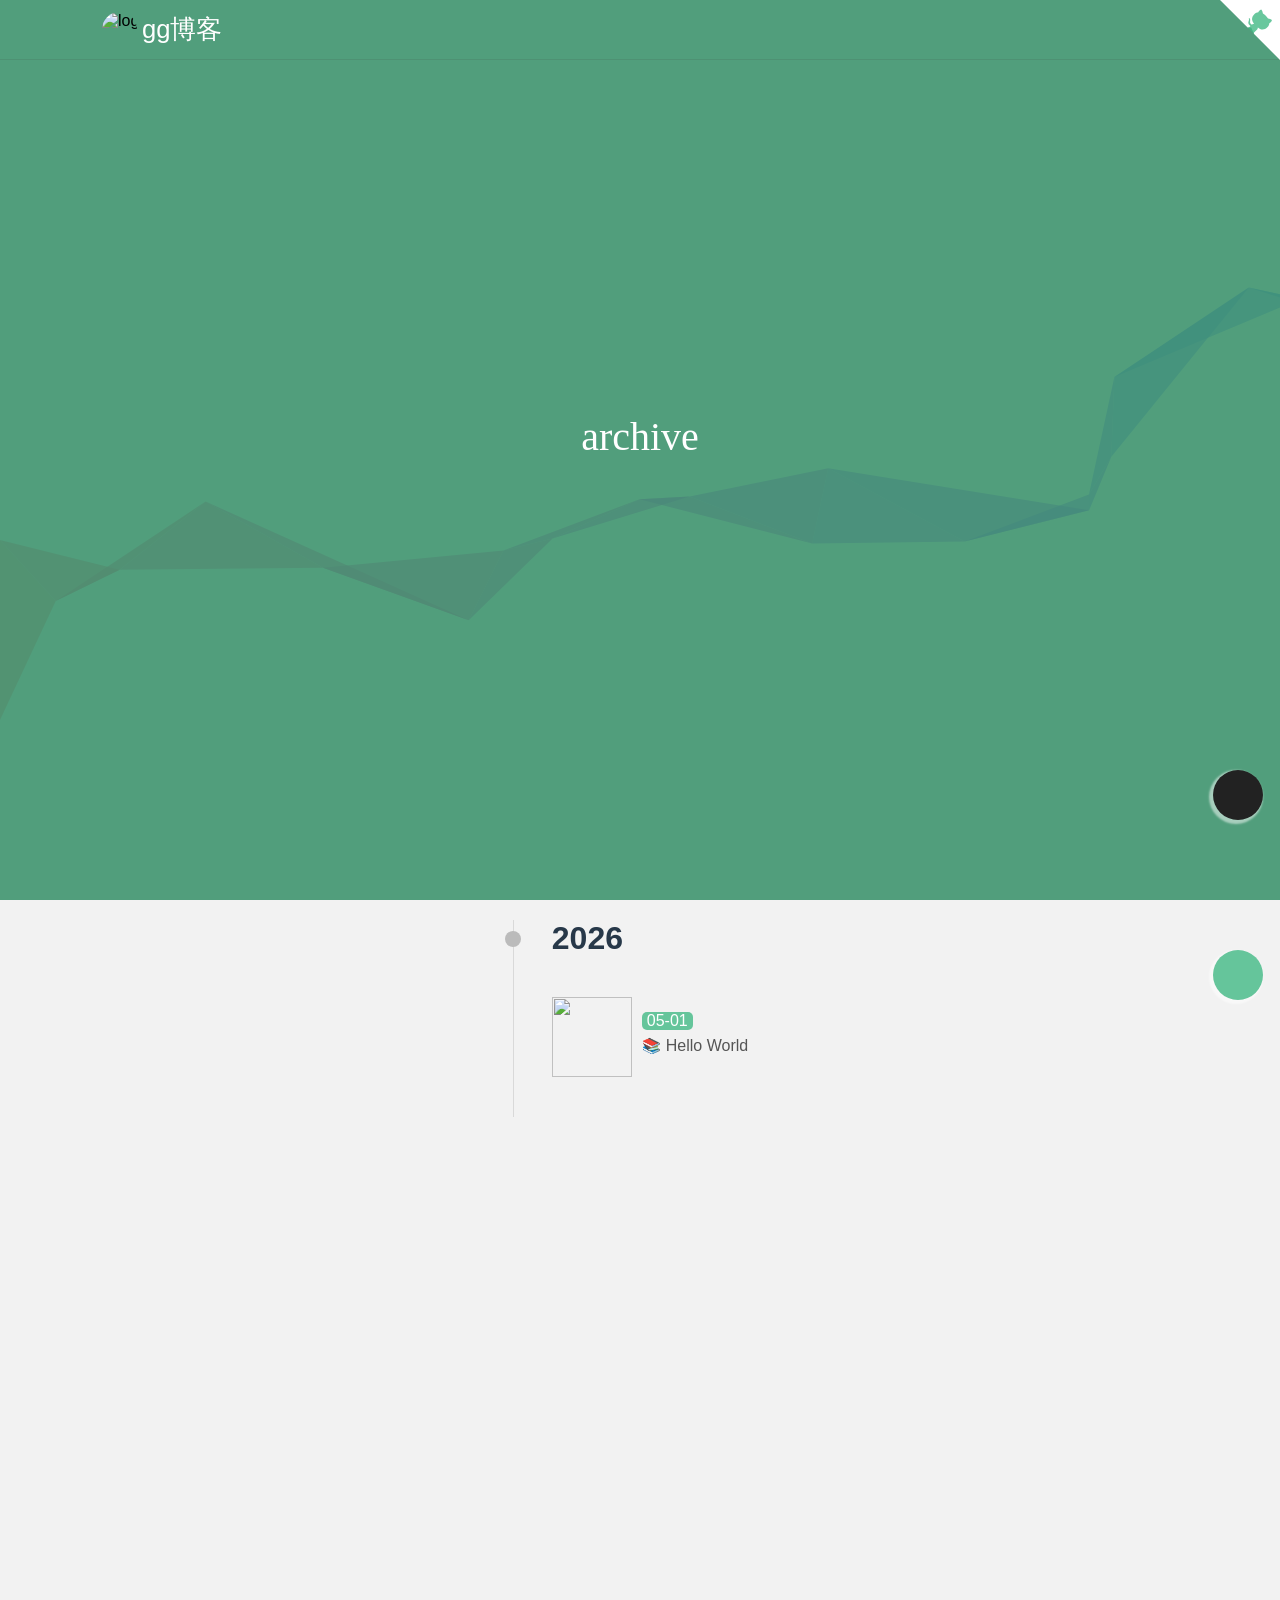
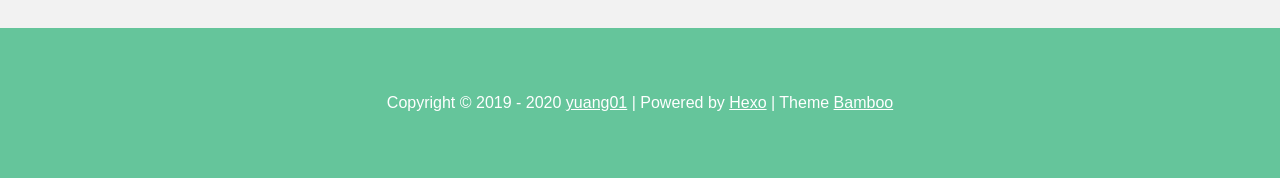
==== archives/index.html @ 51666887 "Site updated: 2026-05-01 10:48:32" ====
<!DOCTYPE html>
<html>
  <!-- meta/link... -->
  



<head>
  <meta http-equiv="content-type" content="text/html; charset=utf-8">
  <meta content="width=device-width, initial-scale=1.0, maximum-scale=1.0, user-scalable=0" name="viewport">
  <!-- Global site tag (gtag.js) - Google Analytics -->


  <title>归档 | gg博客</title>

  <link rel="icon" type="image/x-icon, image/vnd.microsoft.icon" href="/favicon.ico">
  <link rel="stylesheet" href="https://at.alicdn.com/t/font_1911880_c1nvbyezg17.css">
  <link href="https://unpkg.com/@fortawesome/fontawesome-free/css/all.min.css" rel="stylesheet">
  <link href="/js/swiper/swiper@5.4.1.min.css" rel="stylesheet">
  
  
  
  
<link rel="stylesheet" href="/css/animate.min.css">

  
<link rel="stylesheet" href="/css/style.css">

  
  
    <link href="https://unpkg.com/@fancyapps/ui@5.0/dist/fancybox/fancybox.css" rel="stylesheet">
  
  
    
<link rel="stylesheet" href="/js/shareJs/share.min.css">

  
  <style>
        @media (max-width: 992px) {
            #waifu {
                display: none;
            }
        }
    </style>
    <script defer src="//cdn.bootcss.com/pace/1.0.2/pace.min.js"></script>
    <link href="//cdn.bootcss.com/pace/1.0.2/themes/pink/pace-theme-flash.css" rel="stylesheet">

    
    
    <!-- 依赖于jquery和vue -->
    <script src="https://unpkg.com/jquery@3.5.1/dist/jquery.min.js"></script>
    <script src="https://unpkg.com/vue@2.6.11/dist/vue.min.js"></script>

    <!-- import link -->
    
        
            
        
            
        
    
    <!-- import script -->
    
        
            
        
            
        
    

<meta name="generator" content="Hexo 7.3.0"></head>

  
  <!-- 预加载动画 -->
  
  
  <div class="preloader_6" id="loader">
  <div class="loader"></div>
</div>
  <script>
    var endLoading = function () {
      document.body.style.overflow = 'auto';
      document.getElementById('loader').classList.add("loaded");
    }
    window.addEventListener('DOMContentLoaded', endLoading);
  </script>


  <body>
    <!-- 判断是否为暗黑风格 -->
    <!-- 判断是否为黑夜模式 -->
<script defer>
  let isDark = JSON.parse(localStorage.getItem('dark')) || JSON.parse('false');

  if (isDark) {
    $(document.body).addClass('darkModel');
  }
</script>

    <!-- 需要在上面加载的js -->
    <script>
  function loadScript(src, cb) {
    return new Promise(resolve => {
      setTimeout(function () {
        var HEAD = document.getElementsByTagName("head")[0] || document.documentElement;
        var script = document.createElement("script");
        script.setAttribute("type", "text/javascript");
        if (cb) {
          if (JSON.stringify(cb)) {
            for (let p in cb) {
              if (p == "onload") {
                script[p] = () => {
                  cb[p]()
                  resolve()
                }
              } else {
                script[p] = cb[p]
                script.onload = resolve
              }
            }
          } else {
            script.onload = () => {
              cb()
              resolve()
            };
          }
        } else {
          script.onload = resolve
        }
        script.setAttribute("src", src);
        HEAD.appendChild(script);
      });
    });
  }

  //https://github.com/filamentgroup/loadCSS
  var loadCSS = function (src) {
    return new Promise(resolve => {
      setTimeout(function () {
        var link = document.createElement('link');
        link.rel = "stylesheet";
        link.href = src;
        link.onload = resolve;
        document.getElementsByTagName("head")[0].appendChild(link);
      });
    });
  };

</script> 

<!-- 轮播图所需要的js -->
<script src="/js/swiper/swiper.min.js"></script>
<script src="/js/swiper/vue-awesome-swiper.js"></script>
<script src="/js/swiper/swiper.animate1.0.3.min.js"></script>

<script type="text/javascript">
  Vue.use(window.VueAwesomeSwiper)
</script>


  <script src="/js/vue-typed-js/index.js"></script>


<!-- 首页的公告滚动插件的js需要重新加载 -->
<script src="/js/vue-seamless-scroll/index.js"></script>

<!-- 打字机效果js -->
<script src="https://unpkg.com/typed.js@2.0.11"></script>


    <div id="safearea">
      <main class="main" id="pjax-container">
        <!-- 头部导航 -->
        
<header class="header  " 
  id="navHeader"
  style="position: fixed;
  left: 0; top: 0; z-index: 10;width: 100%;"
>
  <div class="header-content">
    <div class="bars">
      <div id="appDrawer" class="sidebar-image">
  <div class="drawer-box-icon">
    <i class="fas fa-bars" aria-hidden="true" @click="showDialogDrawer"></i>
  </div>
  
  <transition name="fade">
    <div class="drawer-box_mask" v-cloak style="display: none;" v-show="visible" @click.self="cancelDialogDrawer">
    </div>
  </transition>
  <div class="drawer-box" :class="{'active': visible}">
    <div class="drawer-box-head bg-color">
      <img class="drawer-box-head_logo lazyload placeholder" src="/medias/logo.png" class="lazyload placeholder" data-srcset="/medias/logo.png" srcset="https://pic1.zhimg.com/v2-cd38920285d125be80b3eb504052c550_b.webp" alt="logo">
      <h3 class="drawer-box-head_title">gg博客</h3>
      <h5 class="drawer-box-head_desc"></h5>
    </div>
    
    <div class="drawer-box-content">
      <ul class="drawer-box-content_menu">
        
        
          <li class="drawer-box-content_item">
            <a target="_blank" rel="noopener" href="https://github.com/yuang01/hexo-theme-bamboo">
              <i class="fas fa-github" aria-hidden="true"></i>
              <span>Github</span>
            </a>
          </li>
        
      </ul>
    </div>
  </div>
</div>

<script>
  var body = document.body || document.documentElement || window;
  var vm = new Vue({
    el: '#appDrawer',
    data: {
      visible: false,
      top: 0,
      openArr: [],
    },
    computed: {
    },
    mounted() {
    },
    methods: {
      isOpen(index) {
        if (this.openArr.includes(index)) {
          return true;
        } else {
          return false;
        }
      },
      openOrCloseMenu(curIndex) {
        const index = this.openArr.indexOf(curIndex);
        if (index !== -1) {
          this.openArr.splice(index, 1);
        } else {
          this.openArr.push(curIndex);
        }
      },
      showDialogDrawer() {
        this.visible = true;
        // 防止页面滚动，只能让弹框滚动
        this.top = $(document).scrollTop()
        body.style.cssText = 'width: 100%; height: 100%;overflow: hidden;';
      },
      cancelDialogDrawer() {
        this.visible = false;
        body.removeAttribute('style');
        $(document).scrollTop(this.top)
      }
    },
    created() {}
  })
</script>

    </div>
    <div class="blog-title" id="author-avatar">
      
        <div class="avatar">
          <img src="/medias/logo.png" class="lazyload placeholder" data-srcset="/medias/logo.png" srcset="https://pic1.zhimg.com/v2-cd38920285d125be80b3eb504052c550_b.webp" alt="logo">
        </div>
      
      <a href="/" class="logo">gg博客</a>
    </div>
    <nav class="navbar">
      <ul class="menu">
        
      </ul>
      
      
        <div id="appSearch">
  <div class="search"  @click="showDialog()"><i class="fas fa-search" aria-hidden="true"></i></div>
  <transition name="fade">
    <div class="message-box_wrapper" style="display: none;" v-cloak v-show="dialogVisible" @click.self="cancelDialogVisible()">
      <div class="message-box animated bounceInDown">
        <h2>
          <span>
            <i class="fas fa-search" aria-hidden="true"></i>
            <span class="title">本地搜索</span>
          </span>
          <i class="fas fa-times close" pointer style="float:right;" aria-hidden="true" @click.self="cancelDialogVisible()"></i>
        </h2>
        <form class="site-search-form">
          <input type="text"
            placeholder="请输入关键字"
            id="local-search-input" 
            @click="getSearchFile()"
            class="st-search-input"
            v-model="searchInput"
          />
        </form>
        <div class="result-wrapper">
          <div id="local-search-result" class="local-search-result-cls"></div>
        </div>
      </div>
    </div>
  </transition>
</div>
<script src="/js/local_search.js"></script>
<script>
  var body = document.body || document.documentElement || window;
  var vm = new Vue({
    el: '#appSearch',
    data: {
      dialogVisible: false,
      searchInput: '',
      top: 0,
    },
    computed: {
    },
    mounted() {
      window.addEventListener('pjax:complete', () => {
        this.cancelDialogVisible();
      })
    },
    methods: {
      showDialog() {
        this.dialogVisible = true;
        // 防止页面滚动，只能让弹框滚动
        this.top = $(document).scrollTop()
        body.style.cssText = 'overflow: hidden;';
      },
      getSearchFile() {
        if (!this.searchInput) {
          getSearchFile("/search.xml");
        }
      },
      cancelDialogVisible() {
        this.dialogVisible = false;
        body.removeAttribute('style');
        $(document).scrollTop(this.top)
      },
    },
    created() {}
  })
</script>
<!-- 解决刷新页面闪烁问题，可以在元素上添加display: none, 或者用vue.extend方法，详情：https://blog.csdn.net/qq_31393401/article/details/81017912 -->
<!-- 下面是搜索基本写法 -->
<!-- <script type="text/javascript" id="local.search.active">
  var inputArea = document.querySelector("#local-search-input");
  inputArea.onclick   = function(){ getSearchFile(); this.onclick = null }
  inputArea.onkeydown = function(){ if(event.keyCode == 13) return false }
</script> -->

      

    </nav>
  </div>
  
    <a target="_blank" rel="noopener" href="https://github.com/yuang01/hexo-theme-bamboo" class="github-corner color-primary" aria-label="View source on GitHub"><svg width="60" height="60" viewBox="0 0 250 250" style="fill:#fff; position: absolute; top: 0; border: 0; right: 0;" aria-hidden="true"><path d="M0,0 L115,115 L130,115 L142,142 L250,250 L250,0 Z"></path><path d="M128.3,109.0 C113.8,99.7 119.0,89.6 119.0,89.6 C122.0,82.7 120.5,78.6 120.5,78.6 C119.2,72.0 123.4,76.3 123.4,76.3 C127.3,80.9 125.5,87.3 125.5,87.3 C122.9,97.6 130.6,101.9 134.4,103.2" fill="currentColor" style="transform-origin: 130px 106px;" class="octo-arm"></path><path d="M115.0,115.0 C114.9,115.1 118.7,116.5 119.8,115.4 L133.7,101.6 C136.9,99.2 139.9,98.4 142.2,98.6 C133.8,88.0 127.5,74.4 143.8,58.0 C148.5,53.4 154.0,51.2 159.7,51.0 C160.3,49.4 163.2,43.6 171.4,40.1 C171.4,40.1 176.1,42.5 178.8,56.2 C183.1,58.6 187.2,61.8 190.9,65.4 C194.5,69.0 197.7,73.2 200.1,77.6 C213.8,80.2 216.3,84.9 216.3,84.9 C212.7,93.1 206.9,96.0 205.4,96.6 C205.1,102.4 203.0,107.8 198.3,112.5 C181.9,128.9 168.3,122.5 157.7,114.1 C157.9,116.9 156.7,120.9 152.7,124.9 L141.0,136.5 C139.8,137.7 141.6,141.9 141.8,141.8 Z" fill="currentColor" class="octo-body"></path></svg></a><style>.github-corner:hover .octo-arm{animation:octocat-wave 560ms ease-in-out}@keyframes octocat-wave{0%,100%{transform:rotate(0)}20%,60%{transform:rotate(-25deg)}40%,80%{transform:rotate(10deg)}}@media (max-width:500px){.github-corner:hover .octo-arm{animation:none}.github-corner .octo-arm{animation:octocat-wave 560ms ease-in-out}}</style>
  
  
</header>
        <!-- 内容区域 -->
        <div class="bg-dark-floor" style="position: fixed;left: 0;top: 0;width: 100%;height: 100%;z-index: -2;"></div>
<div class="bg-light-floor-archive" style="position: fixed;left: 0;top: 0;width: 100%;height: 100%;z-index: -3;"></div>
<div class="archive-header" style="background-image:url('https://pic1.zhimg.com/80/v2-1414b3a4b205e19060db18a20d08723a_1440w.jpg?source=1940ef5c')">
  <div class="archive-header-title">
    archive
  </div>
  <div class="archive-header-desc">
  
  <span class="title" id="archive-header-desc"></span>
  <script>
  function typedFn() {
    const el = '#archive-header-desc';
    const type = 'archive';
    let desc = '愿你如风，被人温柔以待'
    var typed = new Typed(el, {
      strings: [desc],
      startDelay: 100,
      typeSpeed: 100,
      loop: true,
      backSpeed: 50,
      showCursor: true
    });
  }
  typedFn();
</script>
  
  </div>
  <div class="mask-box"></div>
</div>

<div class="archive-video">
  <video class="full-video" autoplay loop muted>
      <source style="width: 100%;height: 100vh;" src="/">
  </video>
  <div class="video-header-title">
    archive
  </div>
  <div class="video-header-desc">
  
      <span class="title" id="archive-video-header-desc"></span>
      <script>
  function typedFn() {
    const el = '#archive-video-header-desc';
    const type = 'archive';
    let desc = '愿你如风，被人温柔以待'
    var typed = new Typed(el, {
      strings: [desc],
      startDelay: 100,
      typeSpeed: 100,
      loop: true,
      backSpeed: 50,
      showCursor: true
    });
  }
  typedFn();
</script>
      
  </div>
  <div class="mask-box"></div>
</div>

<!-- hash算法 -->


<div class="archive-main">
  <section class="archive">
    <div class="archive-content">
      <ul class="post-archive">
        
        
          
            
            <div class="year" data-aos="zoom-in-up">
                <div class="bullet"></div>
                <a href="/archives/2026">2026</a>
            </div>
          
          <li class="post-item" data-aos="fade-left">
            
            <div class="post-img-box">
              <a href="/2026/05/01/hello-world/" class="post-img " style="background-size: cover; 
                background-position: center center;">
                <img class="lazyload lazyload placeholder" src="https://pic3.zhimg.com/80/v2-5f7cb7e900b9dcf5354c3d4d2c5cc3c2_1440w.webp" class="lazyload placeholder" data-srcset="https://pic3.zhimg.com/80/v2-5f7cb7e900b9dcf5354c3d4d2c5cc3c2_1440w.webp" srcset="https://pic1.zhimg.com/v2-cd38920285d125be80b3eb504052c550_b.webp" alt="">
              </a>
            </div>
            <div class="post-date-title">
              <div>
                <span class="post-date">05-01</span>
              </div>
              <a class="post-title" href="/2026/05/01/hello-world/">Hello World</a>
            </div>
          </li>
        
      </ul>
    </div>
  </section>
  <div class="w-70">
    
  </div>
</div>

      </main>
    </div>

    <!-- 页脚 -->
    
  
  
    <!-- 底部鱼儿跳动效果，依赖于jquery-->
<div id="j-fish-skip" style=" position: relative;height: 153px;width: auto;"></div>
<script defer>
  var RENDERER = {
    POINT_INTERVAL: 5,
    FISH_COUNT: 3,
    MAX_INTERVAL_COUNT: 50,
    INIT_HEIGHT_RATE: .5,
    THRESHOLD: 50,
    FISH_COLOR: '',
    init: function () {
      this.setFishColor(); this.setParameters(), this.reconstructMethods(), this.setup(), this.bindEvent(), this.render()
    },
    setFishColor: function () {
      let isDark = JSON.parse(localStorage.getItem('dark')) || JSON.parse('false');
      if (isDark) {
        this.FISH_COLOR = '#222'; // 暗黑色，有时间把这整成一个变量
      } else {
        this.FISH_COLOR = '' || 'rgba(66, 185, 133, 0.8)';
      }
    },
    setParameters: function () {
      this.$window = $(window), this.$container = $("#j-fish-skip"), this.$canvas = $("<canvas />"), this.context = this.$canvas.appendTo(this.$container).get(0).getContext("2d"), this.points = [], this.fishes = [], this.watchIds = []
    },
    createSurfacePoints: function () {
      var t = Math.round(this.width / this.POINT_INTERVAL);
      this.pointInterval = this.width / (t - 1), this.points.push(new SURFACE_POINT(this, 0));
      for (var i = 1; i < t; i++) {
        var e = new SURFACE_POINT(this, i * this.pointInterval),
          h = this.points[i - 1];
        e.setPreviousPoint(h), h.setNextPoint(e), this.points.push(e)
      }
    },
    reconstructMethods: function () {
      this.watchWindowSize = this.watchWindowSize.bind(this), this.jdugeToStopResize = this.jdugeToStopResize.bind(this), this.startEpicenter = this.startEpicenter.bind(this), this.moveEpicenter = this.moveEpicenter.bind(this), this.reverseVertical = this.reverseVertical.bind(this), this.render = this.render.bind(this)
    },
    setup: function () {
      this.points.length = 0, this.fishes.length = 0, this.watchIds.length = 0, this.intervalCount = this.MAX_INTERVAL_COUNT, this.width = this.$container.width(), this.height = this.$container.height(), this.fishCount = this.FISH_COUNT * this.width / 500 * this.height / 500, this.$canvas.attr({
        width: this.width,
        height: this.height
      }), this.reverse = !1, this.fishes.push(new FISH(this)), this.createSurfacePoints()
    },
    watchWindowSize: function () {
      this.clearTimer(), this.tmpWidth = this.$window.width(), this.tmpHeight = this.$window.height(), this.watchIds.push(setTimeout(this.jdugeToStopResize, this.WATCH_INTERVAL))
    },
    clearTimer: function () {
      for (; this.watchIds.length > 0;) clearTimeout(this.watchIds.pop())
    },
    jdugeToStopResize: function () {
      var t = this.$window.width(),
        i = this.$window.height(),
        e = t == this.tmpWidth && i == this.tmpHeight;
      this.tmpWidth = t, this.tmpHeight = i, e && this.setup()
    },
    bindEvent: function () {
      this.$window.on("resize", this.watchWindowSize), this.$container.on("mouseenter", this.startEpicenter), this.$container.on("mousemove", this.moveEpicenter)
    },
    getAxis: function (t) {
      var i = this.$container.offset();
      return {
        x: t.clientX - i.left + this.$window.scrollLeft(),
        y: t.clientY - i.top + this.$window.scrollTop()
      }
    },
    startEpicenter: function (t) {
      this.axis = this.getAxis(t)
    },
    moveEpicenter: function (t) {
      var i = this.getAxis(t);
      this.axis || (this.axis = i), this.generateEpicenter(i.x, i.y, i.y - this.axis.y), this.axis = i
    },
    generateEpicenter: function (t, i, e) {
      if (!(i < this.height / 2 - this.THRESHOLD || i > this.height / 2 + this.THRESHOLD)) {
        var h = Math.round(t / this.pointInterval);
        h < 0 || h >= this.points.length || this.points[h].interfere(i, e)
      }
    },
    reverseVertical: function () {
      this.reverse = !this.reverse;
      for (var t = 0, i = this.fishes.length; t < i; t++) this.fishes[t].reverseVertical()
    },
    controlStatus: function () {
      for (var t = 0, i = this.points.length; t < i; t++) this.points[t].updateSelf();
      for (t = 0, i = this.points.length; t < i; t++) this.points[t].updateNeighbors();
      this.fishes.length < this.fishCount && 0 == --this.intervalCount && (this.intervalCount = this.MAX_INTERVAL_COUNT, this.fishes.push(new FISH(this)))
    },
    render: function () {
      requestAnimationFrame(this.render), this.controlStatus(), this.context.clearRect(0, 0, this.width, this.height), this.context.fillStyle = this.FISH_COLOR;
      for (var t = 0, i = this.fishes.length; t < i; t++) this.fishes[t].render(this.context);
      this.context.save(), this.context.globalCompositeOperation = "xor", this.context.beginPath(), this.context.moveTo(0, this.reverse ? 0 : this.height);
      for (t = 0, i = this.points.length; t < i; t++) this.points[t].render(this.context);
      this.context.lineTo(this.width, this.reverse ? 0 : this.height), this.context.closePath(), this.context.fill(), this.context.restore()
    }
  },
  SURFACE_POINT = function (t, i) {
    this.renderer = t, this.x = i, this.init()
  };
  SURFACE_POINT.prototype = {
    SPRING_CONSTANT: .03,
    SPRING_FRICTION: .9,
    WAVE_SPREAD: .3,
    ACCELARATION_RATE: .01,
    init: function () {
      this.initHeight = this.renderer.height * this.renderer.INIT_HEIGHT_RATE, this.height = this.initHeight, this.fy = 0, this.force = {
        previous: 0,
        next: 0
      }
    },
    setPreviousPoint: function (t) {
      this.previous = t
    },
    setNextPoint: function (t) {
      this.next = t
    },
    interfere: function (t, i) {
      this.fy = this.renderer.height * this.ACCELARATION_RATE * (this.renderer.height - this.height - t >= 0 ? -1 : 1) * Math.abs(i)
    },
    updateSelf: function () {
      this.fy += this.SPRING_CONSTANT * (this.initHeight - this.height), this.fy *= this.SPRING_FRICTION, this.height += this.fy
    },
    updateNeighbors: function () {
      this.previous && (this.force.previous = this.WAVE_SPREAD * (this.height - this.previous.height)), this.next && (this.force.next = this.WAVE_SPREAD * (this.height - this.next.height))
    },
    render: function (t) {
      this.previous && (this.previous.height += this.force.previous, this.previous.fy += this.force.previous), this.next && (this.next.height += this.force.next, this.next.fy += this.force.next), t.lineTo(this.x, this.renderer.height - this.height)
    }
  };
  var FISH = function (t) {
    this.renderer = t, this.init()
  };
  FISH.prototype = {
    GRAVITY: .4,
    init: function () {
      this.direction = Math.random() < .5, this.x = this.direction ? this.renderer.width + this.renderer.THRESHOLD : -this.renderer.THRESHOLD, this.previousY = this.y, this.vx = this.getRandomValue(4, 10) * (this.direction ? -1 : 1), this.renderer.reverse ? (this.y = this.getRandomValue(1 * this.renderer.height / 10, 4 * this.renderer.height / 10), this.vy = this.getRandomValue(2, 5), this.ay = this.getRandomValue(.05, .2)) : (this.y = this.getRandomValue(6 * this.renderer.height / 10, 9 * this.renderer.height / 10), this.vy = this.getRandomValue(-5, -2), this.ay = this.getRandomValue(-.2, -.05)), this.isOut = !1, this.theta = 0, this.phi = 0
    },
    getRandomValue: function (t, i) {
      return t + (i - t) * Math.random()
    },
    reverseVertical: function () {
      this.isOut = !this.isOut, this.ay *= -1
    },
    controlStatus: function (t) {
      this.previousY = this.y, this.x += this.vx, this.y += this.vy, this.vy += this.ay, this.renderer.reverse ? this.y > this.renderer.height * this.renderer.INIT_HEIGHT_RATE ? (this.vy -= this.GRAVITY, this.isOut = !0) : (this.isOut && (this.ay = this.getRandomValue(.05, .2)), this.isOut = !1) : this.y < this.renderer.height * this.renderer.INIT_HEIGHT_RATE ? (this.vy += this.GRAVITY, this.isOut = !0) : (this.isOut && (this.ay = this.getRandomValue(-.2, -.05)), this.isOut = !1), this.isOut || (this.theta += Math.PI / 20, this.theta %= 2 * Math.PI, this.phi += Math.PI / 30, this.phi %= 2 * Math.PI), this.renderer.generateEpicenter(this.x + (this.direction ? -1 : 1) * this.renderer.THRESHOLD, this.y, this.y - this.previousY), (this.vx > 0 && this.x > this.renderer.width + this.renderer.THRESHOLD || this.vx < 0 && this.x < -this.renderer.THRESHOLD) && this.init()
    },
    render: function (t) {
      t.save(), t.translate(this.x, this.y), t.rotate(Math.PI + Math.atan2(this.vy, this.vx)), t.scale(1, this.direction ? 1 : -1), t.beginPath(), t.moveTo(-30, 0), t.bezierCurveTo(-20, 15, 15, 10, 40, 0), t.bezierCurveTo(15, -10, -20, -15, -30, 0), t.fill(), t.save(), t.translate(40, 0), t.scale(.9 + .2 * Math.sin(this.theta), 1), t.beginPath(), t.moveTo(0, 0), t.quadraticCurveTo(5, 10, 20, 8), t.quadraticCurveTo(12, 5, 10, 0), t.quadraticCurveTo(12, -5, 20, -8), t.quadraticCurveTo(5, -10, 0, 0), t.fill(), t.restore(), t.save(), t.translate(-3, 0), t.rotate((Math.PI / 3 + Math.PI / 10 * Math.sin(this.phi)) * (this.renderer.reverse ? -1 : 1)), t.beginPath(), this.renderer.reverse ? (t.moveTo(5, 0), t.bezierCurveTo(10, 10, 10, 30, 0, 40), t.bezierCurveTo(-12, 25, -8, 10, 0, 0)) : (t.moveTo(-5, 0), t.bezierCurveTo(-10, -10, -10, -30, 0, -40), t.bezierCurveTo(12, -25, 8, -10, 0, 0)), t.closePath(), t.fill(), t.restore(), t.restore(), this.controlStatus(t)
    }
  }, $(function () {
    RENDERER.init()
    $('.dark').click(function () {
      setTimeout(() => {
        RENDERER.setFishColor();
        RENDERER.context.fill();
      });
    })
  });
</script>
  
  <div class="footer bg-color">
    <div class="footer-main">
      
        
          <div class="link">
            
          </div>
        
      
        
          <div class="footer-copyright">
            <p>Copyright © 2019 - 2020 <a target="_blank" rel="noopener" href="https://github.com/yuang01">yuang01</a> | Powered by <a target="_blank" rel="noopener" href="https://hexo.io/zh-cn/docs/">Hexo</a> | Theme <a target="_blank" rel="noopener" href="https://github.com/yuang01/theme">Bamboo</a> </p>

          </div>
        
      
        
          <div class="footer-custom">
            
          </div>
        
      
    </div>
  </div>



    <!-- 渲染暗黑按钮 -->
    
      <div class="dark" onclick="toggleDarkMode()">
  <div class="dark-content">
    <i class="fas" id="darkIcon" aria-hidden="true"></i>
  </div>
</div>

<script defer>
  $(function() {
    // 初始化暗黑模式状态
    let isDark = JSON.parse(localStorage.getItem('dark')) || JSON.parse('false');
    updateDarkModeIcon(isDark);
  });

  function toggleDarkMode() {
    const isDark = $(document.body).hasClass('darkModel');
    $(document.body).toggleClass('darkModel');
    localStorage.setItem('dark', !isDark);
    updateDarkModeIcon(!isDark);
  }

  function updateDarkModeIcon(isDark) {
    const iconElement = document.getElementById('darkIcon');
    if (isDark) {
      iconElement.classList.remove('fa-moon');
      iconElement.classList.add('fa-lightbulb');
    } else {
      iconElement.classList.remove('fa-lightbulb');
      iconElement.classList.add('fa-moon');
    }
  }
</script>

    
    <!-- 渲染回到顶部按钮 -->
    
      <div class="goTop top-btn-color" pointer>
  <i class="fas fa-arrow-up" aria-hidden="true"></i>
</div>
<script defer src="/js/goTop.js"></script>

    
    <!-- 渲染左下角音乐播放器 -->
    

    <!-- 图片放大 -->
    
      <script src="https://unpkg.com/@fancyapps/ui@5.0/dist/fancybox/fancybox.umd.js"></script>
    

    <!-- 百度解析 -->
    <!-- Baidu Analytics -->

    <!-- Baidu Push -->

<script async>
    (function () {
        var bp = document.createElement('script');
        var curProtocol = window.location.protocol.split(':')[0];
        if (curProtocol === 'https') {
            bp.src = 'https://zz.bdstatic.com/linksubmit/push.js';
        } else {
            bp.src = 'http://push.zhanzhang.baidu.com/push.js';
        }
        var s = document.getElementsByTagName("script")[0];
        s.parentNode.insertBefore(bp, s);
    })();
</script>

    
    <!-- 背景彩带 -->
    
      <script async type="text/javascript" size="100" alpha='0.4' zIndex="-1" src="/js/ribbon.min.js"></script>
    

    <script src="/js/utils/index.js"></script>
    <script src="/js/app.js"></script>
    
    <!-- 文章目录所需js -->
<!-- <link href="/js/tocbot/tocbot.css" rel="stylesheet">
<script src="/js/tocbot/tocbot.min.js"></script> -->

<script src="https://cdnjs.cloudflare.com/ajax/libs/tocbot/4.18.2/tocbot.min.js"></script>


<link rel="stylesheet" href="https://cdnjs.cloudflare.com/ajax/libs/tocbot/4.18.2/tocbot.css">

<script>
  var headerEl = 'h2, h3, h4',  //headers 
    content = '.post-detail',//文章容器
    idArr = {};  //标题数组以确定是否增加索引id
  //add #id
  var option = {
    // Where to render the table of contents.
    tocSelector: '.toc',
    // Where to grab the headings to build the table of contents.
    contentSelector: content,
    // Which headings to grab inside of the contentSelector element.
    headingSelector: headerEl,
    scrollSmooth: true,
    scrollSmoothOffset: -70,
    // headingsOffset: -($(window).height() * 0.4 - 45),
    headingsOffset: -($(window).height() * 0.4 - 70),
    // positionFixedSelector: '.toc-main',
    // positionFixedClass: 'is-position-fixed',
    fixedSidebarOffset: 'auto',
    activeLinkClass: 'is-active-link',
    orderedList: true,
    collapseDepth: 20,
    // onClick: function (e) {},
  }
  if ($('.toc').length > 0) {

    $(content).children(headerEl).each(function () {
      //去除空格以及多余标点
      var headerId = $(this).text().replace(/[\s|\~|`|\!|\@|\#|\$|\%|\^|\&|\*|\(|\)|\_|\+|\=|\||\|\[|\]|\{|\}|\;|\:|\"|\'|\,|\<|\.|\>|\/|\?|\：|\，|\。]/g, '');

      headerId = headerId.toLowerCase();
      if (idArr[headerId]) {
        //id已经存在
        $(this).attr('id', headerId + '-' + idArr[headerId]);
        idArr[headerId]++;
      }
      else {
        //id未存在
        idArr[headerId] = 1;
        $(this).attr('id', headerId);
      }
    });

    document.addEventListener("DOMContentLoaded", function () {
      tocbot.init(option);
      mobileTocClick();
    });

  }

  window.tocScrollFn = function () {
    return bamboo.throttle(function () {
      findHeadPosition();
    }, 100)()
  }
  window.addEventListener('scroll', tocScrollFn);

  const findHeadPosition = function (top) {
    if ($('.toc-list').length <= 0) {
      return false;
    }
    setTimeout(() => {  // or DOMContentLoaded 
      autoScrollToc();
    }, 0);
  }

  const autoScrollToc = function () {
    const $activeItem = document.querySelector('.is-active-link');
    const $cardToc = document.querySelector('.toc-content');
    const activePosition = $activeItem.getBoundingClientRect().top
    const sidebarScrollTop = $cardToc.scrollTop
    if (activePosition > (document.documentElement.clientHeight - 100)) {
      $cardToc.scrollTop = sidebarScrollTop + 150
    }
    if (activePosition < 150) {
      $cardToc.scrollTop = sidebarScrollTop - 150
    }
  }

  document.addEventListener('pjax:send', function () {
    if ($('.toc').length) {
      tocbot.destroy();
    }
  });

  document.addEventListener('pjax:complete', function () {
    if ($('.toc').length) {
      tocbot.init(option);
      mobileTocClick();
    }
  });
  
  // 手机端toc按钮点击出现目录
  const mobileTocClick = function () {
    const $cardTocLayout = document.getElementsByClassName('side_toc')[0];
    const $cardToc = $cardTocLayout.getElementsByClassName('toc-content')[0];
    let right = '45px';
    if (window.innerWidth >= 551 && window.innerWidth <= 992) {
      right = '100px'
    }
    const mobileToc = {
      open: () => {
        $cardTocLayout.style.cssText = 'animation: toc-open .3s; opacity: 1; right: ' + right
      },

      close: () => {
        $cardTocLayout.style.animation = 'toc-close .2s'
        setTimeout(() => {
          $cardTocLayout.style.cssText = "opacity:''; animation: ''; right: ''"
        }, 100)
      }
    }
    document.getElementById('toc-mobile-btn').addEventListener('click', () => {
      if (window.getComputedStyle($cardTocLayout).getPropertyValue('opacity') === '0') mobileToc.open()
      else mobileToc.close()
    })

    $cardToc.addEventListener('click', (e) => {
      if (window.innerWidth < 992) { // 小于992px的时候
        mobileToc.close()
      }
    })
  }
</script>

<style>
  /* .is-position-fixed {
    position: sticky !important;
    top: 74px;
  }

  .toc-main ul {
    counter-reset: show-list;
  }

  .toc-main ul li::before {
    content: counter(item)".";
    display: block;
    position: absolute;
    left: 12px;
    top: 0;
  } */
</style>
 

<!-- 设置导航背景 -->
<script>
  let setHeaderClass = () => {
    const nav = $('#navHeader');
    const navTop = nav.outerHeight();
    const winTop = $(window).scrollTop();
    if(winTop > navTop) {
      nav.addClass('header-bg-color');
    }
    else {
      nav.removeClass('header-bg-color');
    }
  };

  let scrollCollect = () => {
    return bamboo.throttle(function (e) {
      setHeaderClass();
    }, 200)()
  }

  let initHeaderBg = () => {
    setHeaderClass();
  }

  setHeaderClass();
  window.addEventListener('scroll', scrollCollect);

  document.addEventListener('pjax:send', function () {
    window.removeEventListener('scroll', scrollCollect)
  })
  document.addEventListener('pjax:complete', function () {
    window.addEventListener('scroll', scrollCollect);
    setHeaderClass();
  })
</script> 

<!-- 渲染issues标签里的内容 -->
<script>
  function loadIssuesJS() {
    if ($(".post-detail").find(".issues-api").length == 0) {
      return;
    } 
    loadScript('/js/issues/index.js');
  };
  $(function () {
    loadIssuesJS();
  });
  document.addEventListener('pjax:complete', function () {
    if (typeof IssuesAPI == "undefined") {
      loadIssuesJS();
    }
  })
</script>

<!-- 渲染远程json加载的图片标签(getPhotoOnline)里的内容 -->
<script>
  function loadPhotoOnlineJS() {
    if ($(".post-detail").find(".getJsonPhoto-api").length == 0) {
      return;
    } 
    loadScript('/js/getPhotoOnline/index.js');
  };
  $(function () {
    loadPhotoOnlineJS();
  });
  document.addEventListener('pjax:complete', function () {
    if (typeof getPhotoJson == "undefined") {
      loadPhotoOnlineJS();
    }
  })
</script>

<!-- 渲染远程json加载的talk标签(getTalkOnline)里的内容 -->
<script>
  function loadTalkOnlineJS() {
    if ($(".post-detail").find(".getJsonTalk-api").length == 0) {
      return;
    } 
    loadScript('https://cdnjs.cloudflare.com/ajax/libs/waterfall.js/1.0.2/waterfall.min.js'); // 瀑布流插件，https://raphamorim.io/waterfall.js/
    loadScript('/js/getTalkOnline/index.js');
  };
  $(function () {
    loadTalkOnlineJS();
  });
  document.addEventListener('pjax:complete', function () {
    if (typeof getTalkJson == "undefined") {
      loadTalkOnlineJS();
    }
  })
</script>

<!-- 渲染远程json加载的site-card标签(getSiteOnline)里的内容 -->
<script>
  function loadSiteOnlineJS() {
    if ($(".post-detail").find(".getJsonSite-api").length == 0) {
      return;
    } 
    loadScript('/js/getSiteOnline/index.js');
  };
  $(function () {
    loadSiteOnlineJS();
  });
  document.addEventListener('pjax:complete', function () {
    if (typeof getSiteJson == "undefined") {
      loadSiteOnlineJS();
    }
  })
</script>

<!-- 输入框打字特效 -->
<!-- 输入框打字特效 -->

  <script src="/js/activate-power-mode.js"></script>
  <script>
    POWERMODE.colorful = true;  // 打开随机颜色特效
    POWERMODE.shake = false;    // 关闭输入框抖动
    document.body.addEventListener('input', POWERMODE);//监听打字事件
  </script>


<!-- markdown代码一键复制功能 -->

  <link rel="stylesheet" href="https://unpkg.com/v-plugs-ayu/lib/ayu.css">
  <script src="https://unpkg.com/v-plugs-ayu/lib/ayu.umd.min.js"></script>
  <script src="/js/clipboard/clipboard.min.js"></script>
  <div id="appCopy">
  </div>
  <script data-pjax>
    var vm = new Vue({
      el: '#appCopy',
      data: {
      },
      computed: {
      },
      mounted() {
        const that = this;
        var copy = '复制';
        /* code */
        var initCopyCode = function () {
          var copyHtml = '';
          copyHtml += '<button class="btn-copy" data-clipboard-snippet="" style="position:absolute;top:0;right:0;z-index:1;">';
          copyHtml += '<i class="fas fa-copy"></i><span>' + copy + '</span>';
          copyHtml += '</button>';
          $(".post-detail pre").not('.gutter pre').wrap("<div class='codeBox' style='position:relative;width:100%;'></div>")
          $(".post-detail pre").not('.gutter pre').before(copyHtml);
          new ClipboardJS('.btn-copy', {
            target: function (trigger) {
              return trigger.nextElementSibling;
            }
          });
        }
        initCopyCode();
        $('.btn-copy').unbind('click').bind('click', function () {
          doSomething();
        })
        $(document).unbind('keypress').bind('keypress', function (e) {
          if (e.ctrlKey && e.keyCode == 67) {
            doSomething();
          }
        })

        function doSomething() {
          that.$notify({
            title: "成功",
            content: "代码已复制，请遵守相关授权协议。",
            type: 'success'
          })
        }
      },
      methods: {
      },
      created() { }
    })
  </script>
  

<!-- 图片懒加载 -->
<script defer src="https://unpkg.com/vanilla-lazyload@17.1.0/dist/lazyload.min.js"></script>
<script>
  // https://www.npmjs.com/package/vanilla-lazyload
  // Set the options globally
  // to make LazyLoad self-initialize
  window.lazyLoadOptions = {
    elements_selector: ".lazyload",
    threshold: 0
  };
  // Listen to the initialization event
  // and get the instance of LazyLoad
  window.addEventListener(
    "LazyLoad::Initialized",
    function (event) {
      window.lazyLoadInstance = event.detail.instance;
    },
    false
  );
  document.addEventListener('DOMContentLoaded', function () {
    lazyLoadInstance.update();
  });
  document.addEventListener('pjax:complete', function () {
    lazyLoadInstance.update();
  });
</script>


<!-- 卡片滚动动画 -->
   

<!-- 评论所需js -->

  
        <script type="text/javascript">
  var utteranceComment = {};

  function check_utterance() {
    let isDark = JSON.parse(localStorage.getItem('dark')) || JSON.parse('false');
    if (isDark) {
      utteranceComment.Theme = 'github-dark';
    } else {
      utteranceComment.Theme = 'github-light';
    }

    return document.getElementById("gitment-container");
  }
  comment_el = '#gitment-container';
  load_utterance = function () {
    if ($(comment_el).length) {
      // 匿名函数，防止污染全局变量
      const HEAD = check_utterance();

      var utterances = document.createElement('script');
      utterances.type = 'text/javascript';
      utterances.async = true;
      utterances.setAttribute('issue-term', 'pathname')
      utterances.setAttribute('theme', utteranceComment.Theme)
      utterances.setAttribute('repo', 'worldhelloda/worldhelloda.github.io')
      utterances.crossorigin = 'anonymous';
      utterances.src = 'https://utteranc.es/client.js';
      // content 是要插入评论的地方
      document.getElementById('gitment-container').appendChild(utterances);

    }
  }

  function dark_utterance() {
    const HEAD = check_utterance();
    if (!HEAD) return;
    const message = {
      type: 'set-theme',
      theme: utteranceComment.Theme
    };
    const utteranceIframe = document.querySelector('iframe');
    utteranceIframe.contentWindow.postMessage(message, 'https://utteranc.es');
  }

  $(document).ready(load_utterance);
  document.addEventListener('pjax:complete', function () {
    load_utterance();
  });

  $('.dark').click(function () {
    setTimeout(() => {
      dark_utterance();
    });
  })

</script>

<style>
  .utterances {
    max-width: inherit !important;
  }
</style>
      


<!-- 鼠标点击特效 -->
<!-- 爱心点击 -->

  
    <canvas class="fireworks" style="position: fixed;left: 0;top: 0;z-index: 999; pointer-events: none;" ></canvas>
    <script async src="https://unpkg.com/animejs@3.2.2/lib/anime.min.js"></script>
    <script async src="/js/cursor/explosion.min.js"></script>
  




  <script async src="//busuanzi.ibruce.info/busuanzi/2.3/busuanzi.pure.mini.js" data-pjax></script>


<!-- 轮播图标签 -->
<script>
  var bambooSwiperTag = {};
  function load_swiper() {
    if (!document.querySelectorAll(".post-swiper-container")[0]) return;
    loadCSS("https://unpkg.com/swiper@6/swiper-bundle.min.css")
    loadScript("https://unpkg.com/swiper@6/swiper-bundle.min.js").then(() => {
      pjax_swiper();
    });
  }

  load_swiper();

  function pjax_swiper() {
    bambooSwiperTag.swiper = new Swiper('.post-swiper-container', {
      slidesPerView: 'auto',
      spaceBetween: 8,
      centeredSlides: true,
      loop: true,
      autoplay: true ? {
        delay: 3000,
        stopOnLastSlide: false,
        disableOnInteraction: false,
      } : false,
      pagination: {
        el: '.swiper-pagination',
        clickable: true,
      },
      navigation: {
        nextEl: '.swiper-button-next',
        prevEl: '.swiper-button-prev',
      },
      on:{
        init: function(){
          swiperAnimateCache(this); //隐藏动画元素 
          swiperAnimate(this); //初始化完成开始动画
        }, 
        slideChangeTransitionEnd: function(){ 
          swiperAnimate(this); //每个slide切换结束时也运行当前slide动画
          //this.slides.eq(this.activeIndex).find('.ani').removeClass('ani'); 动画只展现一次，去除ani类名
        } 
      }
    });
  }

  document.addEventListener('pjax:complete', function () {
    if (!document.querySelectorAll(".post-swiper-container")[0]) return;
    if (typeof bambooSwiperTag.swiper === "undefined") {
      load_swiper();
    } else {
      pjax_swiper();
    }
  });
</script>
    <!-- pjax -->
    

<!-- pjax -->


  <script src="/js/pjax@0.2.8/index.js"></script>
  
    <div class="pjax-animate">
  
    <div class="loading-circle"><div id="loader-circle"></div></div>
    <script>
      window.ShowLoading = function() {
        $(".loading-circle").css("display", "block");
      };
      window.HideLoading = function() {
        $(".loading-circle").css("display", "none");
      }
    </script>
  
	<script>
    document.addEventListener('pjax:complete', function () {
      window.HideLoading();
    })
    document.addEventListener('pjax:send', function () {
      window.ShowLoading();
    })
    document.addEventListener('pjax:error', function () {
      window.HideLoading();
    })
	</script>
</div>

  

  <script>
    var pjax = new Pjax({
      elements: 'a[href]:not([href^="#"]):not([href="javascript:void(0)"]):not([no-pjax])',   // 拦截正常带链接的 a 标签
      selectors: ["#pjax-container","title"],                                   // 根据实际需要确认重载区域
      cacheBust: false,   // url 地址追加时间戳，用以避免浏览器缓存
      timeout: 5000
    });

    document.addEventListener('pjax:send', function (e) {

      try {
        var currentUrl = window.location.pathname;
        var targetUrl = e.triggerElement.href;
        var banUrl = [""];
        if (banUrl[0] != "") {
          banUrl.forEach(item => {
            if(currentUrl.indexOf(item) != -1 || targetUrl.indexOf(item) != -1) {
              window.location.href = targetUrl;
            }
          });
        }
      } catch (error) {}

      $(window).unbind('resize');
      $(window).unbind('scroll');
      $(document).unbind('scroll');
      $(document).unbind('click');
      $('body').unbind('click');

    })
    
    document.addEventListener('pjax:complete', function () {
      $('script[data-pjax], .pjax-reload script').each(function () {
        $(this).parent().append($(this).remove());
      });
    });

    document.addEventListener('pjax:error', function (e) {
      window.location.href = e.triggerElement.href;
    })
    
    // 刷新不从顶部开始
    document.addEventListener("DOMContentLoaded", function () {
      history.scrollRestoration = 'auto';
    })
  </script>



  </body>
</html>
---- js/swiper/swiper@5.4.1.min.css ----
/**
 * Swiper 5.4.1
 * Most modern mobile touch slider and framework with hardware accelerated transitions
 * http://swiperjs.com
 *
 * Copyright 2014-2020 Vladimir Kharlampidi
 *
 * Released under the MIT License
 *
 * Released on: May 20, 2020
 */

 @font-face{font-family:swiper-icons;src:url("data:application/font-woff;charset=utf-8;base64, [base64]//wADZ2x5ZgAAAywAAADMAAAD2MHtryVoZWFkAAABbAAAADAAAAA2E2+eoWhoZWEAAAGcAAAAHwAAACQC9gDzaG10eAAAAigAAAAZAAAArgJkABFsb2NhAAAC0AAAAFoAAABaFQAUGG1heHAAAAG8AAAAHwAAACAAcABAbmFtZQAAA/gAAAE5AAACXvFdBwlwb3N0AAAFNAAAAGIAAACE5s74hXjaY2BkYGAAYpf5Hu/j+W2+MnAzMYDAzaX6QjD6/4//Bxj5GA8AuRwMYGkAPywL13jaY2BkYGA88P8Agx4j+/8fQDYfA1AEBWgDAIB2BOoAeNpjYGRgYNBh4GdgYgABEMnIABJzYNADCQAACWgAsQB42mNgYfzCOIGBlYGB0YcxjYGBwR1Kf2WQZGhhYGBiYGVmgAFGBiQQkOaawtDAoMBQxXjg/wEGPcYDDA4wNUA2CCgwsAAAO4EL6gAAeNpj2M0gyAACqxgGNWBkZ2D4/wMA+xkDdgAAAHjaY2BgYGaAYBkGRgYQiAHyGMF8FgYHIM3DwMHABGQrMOgyWDLEM1T9/w8UBfEMgLzE////P/5//f/V/xv+r4eaAAeMbAxwIUYmIMHEgKYAYjUcsDAwsLKxc3BycfPw8jEQA/[base64]/uznmfPFBNODM2K7MTQ45YEAZqGP81AmGGcF3iPqOop0r1SPTaTbVkfUe4HXj97wYE+yNwWYxwWu4v1ugWHgo3S1XdZEVqWM7ET0cfnLGxWfkgR42o2PvWrDMBSFj/IHLaF0zKjRgdiVMwScNRAoWUoH78Y2icB/yIY09An6AH2Bdu/UB+yxopYshQiEvnvu0dURgDt8QeC8PDw7Fpji3fEA4z/PEJ6YOB5hKh4dj3EvXhxPqH/SKUY3rJ7srZ4FZnh1PMAtPhwP6fl2PMJMPDgeQ4rY8YT6Gzao0eAEA409DuggmTnFnOcSCiEiLMgxCiTI6Cq5DZUd3Qmp10vO0LaLTd2cjN4fOumlc7lUYbSQcZFkutRG7g6JKZKy0RmdLY680CDnEJ+UMkpFFe1RN7nxdVpXrC4aTtnaurOnYercZg2YVmLN/d/gczfEimrE/fs/bOuq29Zmn8tloORaXgZgGa78yO9/cnXm2BpaGvq25Dv9S4E9+5SIc9PqupJKhYFSSl47+Qcr1mYNAAAAeNptw0cKwkAAAMDZJA8Q7OUJvkLsPfZ6zFVERPy8qHh2YER+3i/BP83vIBLLySsoKimrqKqpa2hp6+jq6RsYGhmbmJqZSy0sraxtbO3sHRydnEMU4uR6yx7JJXveP7WrDycAAAAAAAH//wACeNpjYGRgYOABYhkgZgJCZgZNBkYGLQZtIJsFLMYAAAw3ALgAeNolizEKgDAQBCchRbC2sFER0YD6qVQiBCv/H9ezGI6Z5XBAw8CBK/m5iQQVauVbXLnOrMZv2oLdKFa8Pjuru2hJzGabmOSLzNMzvutpB3N42mNgZGBg4GKQYzBhYMxJLMlj4GBgAYow/P/PAJJhLM6sSoWKfWCAAwDAjgbRAAB42mNgYGBkAIIbCZo5IPrmUn0hGA0AO8EFTQAA") format("woff");font-weight:400;font-style:normal}:root{--swiper-theme-color:#007aff}.swiper-container{margin-left:auto;margin-right:auto;position:relative;overflow:hidden;list-style:none;padding:0;z-index:1}.swiper-container-vertical>.swiper-wrapper{flex-direction:column}.swiper-wrapper{position:relative;width:100%;height:100%;z-index:1;display:flex;transition-property:transform;box-sizing:content-box}.swiper-container-android .swiper-slide,.swiper-wrapper{transform:translate3d(0px,0,0)}.swiper-container-multirow>.swiper-wrapper{flex-wrap:wrap}.swiper-container-multirow-column>.swiper-wrapper{flex-wrap:wrap;flex-direction:column}.swiper-container-free-mode>.swiper-wrapper{transition-timing-function:ease-out;margin:0 auto}.swiper-slide{flex-shrink:0;width:100%;height:100%;position:relative;transition-property:transform}.swiper-slide-invisible-blank{visibility:hidden}.swiper-container-autoheight,.swiper-container-autoheight .swiper-slide{height:auto}.swiper-container-autoheight .swiper-wrapper{align-items:flex-start;transition-property:transform,height}.swiper-container-3d{perspective:1200px}.swiper-container-3d .swiper-cube-shadow,.swiper-container-3d .swiper-slide,.swiper-container-3d .swiper-slide-shadow-bottom,.swiper-container-3d .swiper-slide-shadow-left,.swiper-container-3d .swiper-slide-shadow-right,.swiper-container-3d .swiper-slide-shadow-top,.swiper-container-3d .swiper-wrapper{transform-style:preserve-3d}.swiper-container-3d .swiper-slide-shadow-bottom,.swiper-container-3d .swiper-slide-shadow-left,.swiper-container-3d .swiper-slide-shadow-right,.swiper-container-3d .swiper-slide-shadow-top{position:absolute;left:0;top:0;width:100%;height:100%;pointer-events:none;z-index:10}.swiper-container-3d .swiper-slide-shadow-left{background-image:linear-gradient(to left,rgba(0,0,0,.5),rgba(0,0,0,0))}.swiper-container-3d .swiper-slide-shadow-right{background-image:linear-gradient(to right,rgba(0,0,0,.5),rgba(0,0,0,0))}.swiper-container-3d .swiper-slide-shadow-top{background-image:linear-gradient(to top,rgba(0,0,0,.5),rgba(0,0,0,0))}.swiper-container-3d .swiper-slide-shadow-bottom{background-image:linear-gradient(to bottom,rgba(0,0,0,.5),rgba(0,0,0,0))}.swiper-container-css-mode>.swiper-wrapper{overflow:auto;scrollbar-width:none;-ms-overflow-style:none}.swiper-container-css-mode>.swiper-wrapper::-webkit-scrollbar{display:none}.swiper-container-css-mode>.swiper-wrapper>.swiper-slide{scroll-snap-align:start start}.swiper-container-horizontal.swiper-container-css-mode>.swiper-wrapper{scroll-snap-type:x mandatory}.swiper-container-vertical.swiper-container-css-mode>.swiper-wrapper{scroll-snap-type:y mandatory}:root{--swiper-navigation-size:44px}.swiper-button-next,.swiper-button-prev{position:absolute;top:50%;width:calc(var(--swiper-navigation-size)/ 44 * 27);height:var(--swiper-navigation-size);margin-top:calc(-1 * var(--swiper-navigation-size)/ 2);z-index:10;cursor:pointer;display:flex;align-items:center;justify-content:center;color:var(--swiper-navigation-color,var(--swiper-theme-color))}.swiper-button-next.swiper-button-disabled,.swiper-button-prev.swiper-button-disabled{opacity:.35;cursor:auto;pointer-events:none}.swiper-button-next:after,.swiper-button-prev:after{font-family:swiper-icons;font-size:var(--swiper-navigation-size);text-transform:none!important;letter-spacing:0;text-transform:none;font-variant:initial;line-height:1}.swiper-button-prev,.swiper-container-rtl .swiper-button-next{left:10px;right:auto}.swiper-button-prev:after,.swiper-container-rtl .swiper-button-next:after{content:'prev'}.swiper-button-next,.swiper-container-rtl .swiper-button-prev{right:10px;left:auto}.swiper-button-next:after,.swiper-container-rtl .swiper-button-prev:after{content:'next'}.swiper-button-next.swiper-button-white,.swiper-button-prev.swiper-button-white{--swiper-navigation-color:#ffffff}.swiper-button-next.swiper-button-black,.swiper-button-prev.swiper-button-black{--swiper-navigation-color:#000000}.swiper-button-lock{display:none}.swiper-pagination{position:absolute;text-align:center;transition:.3s opacity;transform:translate3d(0,0,0);z-index:10}.swiper-pagination.swiper-pagination-hidden{opacity:0}.swiper-container-horizontal>.swiper-pagination-bullets,.swiper-pagination-custom,.swiper-pagination-fraction{bottom:10px;left:0;width:100%}.swiper-pagination-bullets-dynamic{overflow:hidden;font-size:0}.swiper-pagination-bullets-dynamic .swiper-pagination-bullet{transform:scale(.33);position:relative}.swiper-pagination-bullets-dynamic .swiper-pagination-bullet-active{transform:scale(1)}.swiper-pagination-bullets-dynamic .swiper-pagination-bullet-active-main{transform:scale(1)}.swiper-pagination-bullets-dynamic .swiper-pagination-bullet-active-prev{transform:scale(.66)}.swiper-pagination-bullets-dynamic .swiper-pagination-bullet-active-prev-prev{transform:scale(.33)}.swiper-pagination-bullets-dynamic .swiper-pagination-bullet-active-next{transform:scale(.66)}.swiper-pagination-bullets-dynamic .swiper-pagination-bullet-active-next-next{transform:scale(.33)}.swiper-pagination-bullet{width:8px;height:8px;display:inline-block;border-radius:100%;background:#000;opacity:.2}button.swiper-pagination-bullet{border:none;margin:0;padding:0;box-shadow:none;-webkit-appearance:none;-moz-appearance:none;appearance:none}.swiper-pagination-clickable .swiper-pagination-bullet{cursor:pointer}.swiper-pagination-bullet-active{opacity:1;background:var(--swiper-pagination-color,var(--swiper-theme-color))}.swiper-container-vertical>.swiper-pagination-bullets{right:10px;top:50%;transform:translate3d(0px,-50%,0)}.swiper-container-vertical>.swiper-pagination-bullets .swiper-pagination-bullet{margin:6px 0;display:block}.swiper-container-vertical>.swiper-pagination-bullets.swiper-pagination-bullets-dynamic{top:50%;transform:translateY(-50%);width:8px}.swiper-container-vertical>.swiper-pagination-bullets.swiper-pagination-bullets-dynamic .swiper-pagination-bullet{display:inline-block;transition:.2s transform,.2s top}.swiper-container-horizontal>.swiper-pagination-bullets .swiper-pagination-bullet{margin:0 4px}.swiper-container-horizontal>.swiper-pagination-bullets.swiper-pagination-bullets-dynamic{left:50%;transform:translateX(-50%);white-space:nowrap}.swiper-container-horizontal>.swiper-pagination-bullets.swiper-pagination-bullets-dynamic .swiper-pagination-bullet{transition:.2s transform,.2s left}.swiper-container-horizontal.swiper-container-rtl>.swiper-pagination-bullets-dynamic .swiper-pagination-bullet{transition:.2s transform,.2s right}.swiper-pagination-progressbar{background:rgba(0,0,0,.25);position:absolute}.swiper-pagination-progressbar .swiper-pagination-progressbar-fill{background:var(--swiper-pagination-color,var(--swiper-theme-color));position:absolute;left:0;top:0;width:100%;height:100%;transform:scale(0);transform-origin:left top}.swiper-container-rtl .swiper-pagination-progressbar .swiper-pagination-progressbar-fill{transform-origin:right top}.swiper-container-horizontal>.swiper-pagination-progressbar,.swiper-container-vertical>.swiper-pagination-progressbar.swiper-pagination-progressbar-opposite{width:100%;height:4px;left:0;top:0}.swiper-container-horizontal>.swiper-pagination-progressbar.swiper-pagination-progressbar-opposite,.swiper-container-vertical>.swiper-pagination-progressbar{width:4px;height:100%;left:0;top:0}.swiper-pagination-white{--swiper-pagination-color:#ffffff}.swiper-pagination-black{--swiper-pagination-color:#000000}.swiper-pagination-lock{display:none}.swiper-scrollbar{border-radius:10px;position:relative;-ms-touch-action:none;background:rgba(0,0,0,.1)}.swiper-container-horizontal>.swiper-scrollbar{position:absolute;left:1%;bottom:3px;z-index:50;height:5px;width:98%}.swiper-container-vertical>.swiper-scrollbar{position:absolute;right:3px;top:1%;z-index:50;width:5px;height:98%}.swiper-scrollbar-drag{height:100%;width:100%;position:relative;background:rgba(0,0,0,.5);border-radius:10px;left:0;top:0}.swiper-scrollbar-cursor-drag{cursor:move}.swiper-scrollbar-lock{display:none}.swiper-zoom-container{width:100%;height:100%;display:flex;justify-content:center;align-items:center;text-align:center}.swiper-zoom-container>canvas,.swiper-zoom-container>img,.swiper-zoom-container>svg{max-width:100%;max-height:100%;object-fit:contain}.swiper-slide-zoomed{cursor:move}.swiper-lazy-preloader{width:42px;height:42px;position:absolute;left:50%;top:50%;margin-left:-21px;margin-top:-21px;z-index:10;transform-origin:50%;animation:swiper-preloader-spin 1s infinite linear;box-sizing:border-box;border:4px solid var(--swiper-preloader-color,var(--swiper-theme-color));border-radius:50%;border-top-color:transparent}.swiper-lazy-preloader-white{--swiper-preloader-color:#fff}.swiper-lazy-preloader-black{--swiper-preloader-color:#000}@keyframes swiper-preloader-spin{100%{transform:rotate(360deg)}}.swiper-container .swiper-notification{position:absolute;left:0;top:0;pointer-events:none;opacity:0;z-index:-1000}.swiper-container-fade.swiper-container-free-mode .swiper-slide{transition-timing-function:ease-out}.swiper-container-fade .swiper-slide{pointer-events:none;transition-property:opacity}.swiper-container-fade .swiper-slide .swiper-slide{pointer-events:none}.swiper-container-fade .swiper-slide-active,.swiper-container-fade .swiper-slide-active .swiper-slide-active{pointer-events:auto}.swiper-container-cube{overflow:visible}.swiper-container-cube .swiper-slide{pointer-events:none;-webkit-backface-visibility:hidden;backface-visibility:hidden;z-index:1;visibility:hidden;transform-origin:0 0;width:100%;height:100%}.swiper-container-cube .swiper-slide .swiper-slide{pointer-events:none}.swiper-container-cube.swiper-container-rtl .swiper-slide{transform-origin:100% 0}.swiper-container-cube .swiper-slide-active,.swiper-container-cube .swiper-slide-active .swiper-slide-active{pointer-events:auto}.swiper-container-cube .swiper-slide-active,.swiper-container-cube .swiper-slide-next,.swiper-container-cube .swiper-slide-next+.swiper-slide,.swiper-container-cube .swiper-slide-prev{pointer-events:auto;visibility:visible}.swiper-container-cube .swiper-slide-shadow-bottom,.swiper-container-cube .swiper-slide-shadow-left,.swiper-container-cube .swiper-slide-shadow-right,.swiper-container-cube .swiper-slide-shadow-top{z-index:0;-webkit-backface-visibility:hidden;backface-visibility:hidden}.swiper-container-cube .swiper-cube-shadow{position:absolute;left:0;bottom:0px;width:100%;height:100%;background:#000;opacity:.6;-webkit-filter:blur(50px);filter:blur(50px);z-index:0}.swiper-container-flip{overflow:visible}.swiper-container-flip .swiper-slide{pointer-events:none;-webkit-backface-visibility:hidden;backface-visibility:hidden;z-index:1}.swiper-container-flip .swiper-slide .swiper-slide{pointer-events:none}.swiper-container-flip .swiper-slide-active,.swiper-container-flip .swiper-slide-active .swiper-slide-active{pointer-events:auto}.swiper-container-flip .swiper-slide-shadow-bottom,.swiper-container-flip .swiper-slide-shadow-left,.swiper-container-flip .swiper-slide-shadow-right,.swiper-container-flip .swiper-slide-shadow-top{z-index:0;-webkit-backface-visibility:hidden;backface-visibility:hidden}
---- css/style.css ----
body {
  font-family: -apple-system, BlinkMacSystemFont, PingFang SC, Segoe UI, Microsoft YaHei, Hiragino Sans GB, Helvetica Neue, Helvetica, Arial, sans-serif;
}
body,
h1,
h2,
h3,
h4,
h5,
h6,
hr,
p,
blockquote,
dl,
dt,
dd,
ul,
ol,
li,
pre,
form,
fieldset,
legend,
button,
input,
textarea,
th,
td {
  margin: 0;
  padding: 0;
}
body,
button,
input,
select,
textarea {
  font: 12px/1.5tahoma, arial, 5 b8b 4 f53;
}
h1,
h2,
h3,
h4,
h5,
h6 {
  font-size: 100%;
}
address,
cite,
dfn,
em,
var {
  font-style: normal;
}
code,
kbd,
pre,
samp {
  font-family: couriernew, courier, monospace;
}
small {
  font-size: 12px;
}
a {
  text-decoration: none;
}
a:hover {
  text-decoration: none;
}
*,
a:active,
a:hover {
  outline: 0;
}
sup {
  vertical-align: text-top;
}
sub {
  vertical-align: text-bottom;
}
legend {
  color: #000;
}
fieldset,
img {
  border: 0;
}
button,
input,
select,
textarea {
  font-size: 100%;
}
table {
  border-collapse: collapse;
  border-spacing: 0;
}
html,
*[cursor-default] {
  background-color: #f2f2f2;
  font-size: 16px;
  cursor: url("/medias/cursor/Horizontal.cur"), auto;
}
a:hover,
.swiper-pagination-bullet,
.danmuBtn,
*[pointer] {
  cursor: url("/medias/cursor/Horizontal.cur"), pointer !important;
}
p,
input,
pre code,
textarea,
*[text] {
  cursor: url(""), text;
}
.fancybox-container .fancybox-stage {
  cursor: url(""), zoom-out !important;
}
.fancybox a,
.fancybox-can-zoomIn .fancybox-content {
  cursor: url(""), zoom-in !important;
}
.main {
  min-height: calc(100vh - 130px);
  box-sizing: border-box;
}
.bg-color {
  background-color: rgba(66,185,133,0.8);
}
.top-btn-color {
  background-color: rgba(66,185,133,0.8);
}
.color-primary {
  color: rgba(66,185,133,0.8) !important;
}
a {
  color: #42b983;
  text-decoration: none;
}
[v-cloak] {
  display: none;
}
.container {
  max-width: 960px;
  margin: 0 auto;
}
::-webkit-scrollbar-thumb {
  background-color: rgba(66,185,133,0.8);
  border-radius: 3em;
}
::-webkit-scrollbar {
  width: 6px;
  height: 6px;
}
pre::-webkit-scrollbar-thumb,
.side_toc .toc-content::-webkit-scrollbar-thumb {
  background: transparent;
}
pre:hover::-webkit-scrollbar-thumb,
.side_toc .toc-content:hover::-webkit-scrollbar-thumb {
  background-color: #ccc;
}
pre:hover::-webkit-scrollbar-thumb:hover,
.side_toc .toc-content:hover::-webkit-scrollbar-thumb:hover {
  background-color: rgba(66,185,133,0.8);
}
@media (max-width: 551px) {
  html {
    font-size: 14px;
  }
}
::-moz-selection {
  background: rgba(66,185,133,0.8);
  color: #fff;
}
::selection {
  background: rgba(66,185,133,0.8);
  color: #fff;
}
.bg-floor {
  background: url("https://pic2.zhimg.com/80/v2-a90e3e9f544549e244355039b96bd606_1440w.jpg");
  background-size: cover;
  transition: all 0.3s;
}
#l_main {
  width: 70%;
  margin: 0 auto;
  margin-bottom: 20px;
  display: flex;
  box-sizing: border-box;
  flex-direction: row-reverse;
  justify-content: space-between;
}
#l_main .l_content {
  flex: 1;
  margin-left: 15px;
  display: flex;
  flex-direction: column;
  overflow: hidden;
  padding-top: 15px;
  box-sizing: border-box;
}
#l_main .l_content header {
  border-top-left-radius: 10px;
  border-top-right-radius: 10px;
  padding: calc(16px - 2px);
  font-weight: bold;
  font-size: 0.875rem;
  padding-bottom: 0;
}
#l_main .l_content header,
#l_main .l_content header a {
  color: #4c4948;
  transition: all 0.3s;
}
#l_main .l_content header >a:hover {
  color: rgba(66,185,133,0.8) !important;
}
#l_main .l_content header span.name {
  margin-left: 8px;
}
#l_main .l_content .widget {
  margin-bottom: 16px;
  background: #fff;
  border-radius: 10px;
  box-shadow: 0 1px 20px -6px rgba(0,0,0,0.5);
}
#l_main .l_content .widget .content {
  padding: 8px 16px;
}
@media screen and (max-width: 1200px) {
  #l_main {
    width: 80%;
  }
}
@media screen and (max-width: 992px) {
  #l_main {
    width: 95%;
  }
}
@media screen and (max-width: 992px) {
  #l_main {
    width: 95%;
    flex-direction: column;
  }
  #l_main .l_content {
    width: 100%;
    margin: 0 auto;
  }
}
#l_side {
  width: 240px;
  border-radius: 10px;
  box-sizing: border-box;
  display: flex;
  flex-direction: column;
  align-items: stretch;
  box-sizing: border-box;
}
#l_side .layout_sticky {
  position: sticky;
  top: 60px;
  display: flex;
  flex-direction: column;
  order: 10000000;
}
#l_side header {
  border-top-left-radius: 10px;
  border-top-right-radius: 10px;
  padding: calc(16px - 2px);
  font-weight: bold;
  font-size: 0.875rem;
  padding-bottom: 0;
}
#l_side header,
#l_side header a {
  color: #4c4948;
  transition: all 0.3s;
}
#l_side header >a:hover {
  color: rgba(66,185,133,0.8) !important;
}
#l_side header span.name {
  margin-left: 8px;
}
#l_side .widget {
  margin-top: 15px;
  background: #fff;
  border-radius: 10px;
  box-shadow: 0 1px 20px -6px rgba(0,0,0,0.5);
}
#l_side .widget .content {
  padding: 8px 16px;
}
#l_side .side_blogger {
  order: ;
}
#l_side .side_blogger .content {
  padding: 0;
  display: flex;
  flex-direction: column;
  align-items: stretch;
  border-radius: 10px;
  background: #fff;
}
#l_side .side_blogger .content >.avatar {
  align-self: center;
  overflow: hidden;
  position: relative;
  border-top-left-radius: 8px;
  border-top-right-radius: 8px;
  line-height: 0;
}
#l_side .side_blogger .content >.avatar img {
  width: 100%;
}
#l_side .side_blogger .content >.avatar.circle {
  border-radius: 100%;
  width: 128px;
  height: 128px;
  margin-top: 16px;
  margin-bottom: 1em;
}
#l_side .side_blogger .content >.avatar.circle img {
  display: block;
  position: absolute;
  top: 50%;
  left: 50%;
  transform: translate(-50%, -50%);
}
@media screen and (max-width: 992px) {
  #l_side .side_blogger .content >.avatar {
    width: 80px;
    height: 80px;
    border-radius: 100%;
    border: 2px solid #fff;
    margin-top: 16px;
  }
  #l_side .side_blogger .content >.avatar img {
    display: block;
    top: 50%;
    left: 50%;
    transform: translate(-50%, -50%);
    position: absolute;
  }
}
#l_side .side_blogger .content .text {
  line-height: 1.6;
  font-family: Titillium Web, 'PingFang SC', 'Hiragino Sans GB', 'Microsoft JhengHei', 'Microsoft YaHei', sans-serif;
}
#l_side .side_blogger .content .text :first-child {
  margin-top: 16px;
}
#l_side .side_blogger .content h2 {
  text-align: center;
  font-weight: bold;
  margin: 8px;
  font-size: 1.5rem;
}
@media screen and (max-width: 992px) {
  #l_side .side_blogger .content h2 {
    margin: 8px;
  }
}
#l_side .side_blogger .content p {
  text-align: center;
  font-weight: bold;
  margin: 8px 8px 0 8px;
  empty-cells: hide;
}
#l_side .side_blogger .content .social-wrapper {
  display: flex;
  justify-content: space-between;
  flex-wrap: wrap;
  margin: 4px;
}
#l_side .side_blogger .content .social-wrapper a {
  color: #000;
  padding: 0;
}
#l_side .side_blogger .content .social-wrapper a:hover {
  color: rgba(66,185,133,0.8);
}
#l_side .side_blogger .content .social-wrapper a.social {
  display: flex;
  justify-content: center;
  align-items: center;
  width: 32px;
  height: 32px;
  margin: 4px;
  border-radius: 100px;
}
#l_side .side_blogger .content .social-wrapper a.social:hover {
  background: rgba(217,241,231,0.8);
  color: rgba(66,185,133,0.8);
}
#l_side .side_toc {
  min-height: auto;
  order: -1;
  background: #fff;
}
#l_side .side_toc .content .toc-main .toc-content {
  font-size: 0.875rem;
  max-height: calc(100vh - 140px);
  overflow: auto;
}
#l_side .side_toc .content .toc-main .toc-content ol {
  list-style: none;
}
#l_side .side_toc .content .toc-main .toc-content li:before {
  color: #000;
  font-family: Times New Roman;
}
#l_side .side_toc .content .toc-main .toc-content li {
  counter-increment: a 1;
}
#l_side .side_toc .content .toc-main .toc-content li:before {
  content: counter(a) ". ";
}
#l_side .side_toc .content .toc-main .toc-content li li {
  counter-increment: b 1;
}
#l_side .side_toc .content .toc-main .toc-content li li:before {
  content: counter(a) "." counter(b) ". ";
}
#l_side .side_toc .content .toc-main .toc-content li li li {
  counter-increment: c 1;
}
#l_side .side_toc .content .toc-main .toc-content li li li:before {
  content: counter(a) "." counter(b) "." counter(c) ". ";
}
#l_side .side_toc .content .toc-main .toc-content a:hover {
  color: rgba(66,185,133,0.8);
  transition: all 0.2s;
}
@media screen and (max-width: 992px) {
  #l_side .side_toc {
    position: fixed;
    right: -100%;
    bottom: 50px;
    z-index: 100;
    width: 300px;
    background-color: #fff;
    opacity: 0;
    -webkit-transform-origin: right bottom;
    -moz-transform-origin: right bottom;
    -o-transform-origin: right bottom;
    -ms-transform-origin: right bottom;
    transform-origin: right bottom;
    margin-top: 1rem;
    padding-top: 0;
    box-sizing: border-box;
    z-index: 9999;
  }
  #l_side .side_toc .content .toc-main .toc-content {
    max-height: calc(100vh - 180px);
  }
@-moz-keyframes toc-open {
    0% {
      transform: scale(0.7);
    }
    100% {
      transform: scale(1);
    }
}
@-webkit-keyframes toc-open {
    0% {
      transform: scale(0.7);
    }
    100% {
      transform: scale(1);
    }
}
@-o-keyframes toc-open {
    0% {
      transform: scale(0.7);
    }
    100% {
      transform: scale(1);
    }
}
@keyframes toc-open {
    0% {
      transform: scale(0.7);
    }
    100% {
      transform: scale(1);
    }
}
@-moz-keyframes toc-close {
    0% {
      transform: scale(1);
    }
    100% {
      transform: scale(0.7);
    }
}
@-webkit-keyframes toc-close {
    0% {
      transform: scale(1);
    }
    100% {
      transform: scale(0.7);
    }
}
@-o-keyframes toc-close {
    0% {
      transform: scale(1);
    }
    100% {
      transform: scale(0.7);
    }
}
@keyframes toc-close {
    0% {
      transform: scale(1);
    }
    100% {
      transform: scale(0.7);
    }
}
}
#l_side #toc-mobile-btn {
  display: none;
}
@media screen and (max-width: 992px) {
  #l_side #toc-mobile-btn {
    display: block;
    position: fixed;
    width: 50px;
    height: 50px;
    line-height: 50px;
    bottom: 140px;
    right: 17px;
    text-align: center;
    z-index: 9999999;
    background-color: rgba(66,185,133,0.8);
    color: #fff;
    border-radius: 50%;
    box-shadow: -2px 2px 2px 2px rgba(255,255,255,0.5);
  }
}
@media screen and (max-width: 551px) {
  #l_side #toc-mobile-btn {
    width: 30px;
    height: 30px;
    line-height: 30px;
    bottom: 100px;
    right: 0;
  }
}
#l_side .side_category {
  min-height: auto;
  order: ;
  background: #fff;
}
#l_side .side_category .content {
  padding: 8px 0;
  min-height: none;
}
#l_side .side_category .content p {
  margin-top: 1em;
  margin-bottom: 1em;
}
#l_side .side_category .content p:first-child {
  margin-top: 0.5em;
}
#l_side .side_category .content ul>li a {
  color: #000;
  padding: 0 16px;
  padding-left: 12px;
  line-height: 2;
  display: flex;
  justify-content: space-between;
  align-content: center;
  border-left: 2px solid transparent;
  transition: all 0.3s;
}
#l_side .side_category .content ul.entry,
#l_side .side_category .content ul.popular-posts {
  list-style: none;
}
#l_side .side_category .content ul.entry a,
#l_side .side_category .content ul.popular-posts a {
  color: #000;
}
#l_side .side_category .content ul.entry a .name,
#l_side .side_category .content ul.popular-posts a .name {
  flex: auto;
}
#l_side .side_category .content ul.entry a .badge,
#l_side .side_category .content ul.popular-posts a .badge {
  flex: none;
  font-weight: normal;
  font-size: 0.875rem;
  color: rgba(66,185,133,0.7);
}
#l_side .side_category .content ul.entry a.active,
#l_side .side_category .content ul.popular-posts a.active {
  border-left: 2px solid rgba(66,185,133,0.8);
  color: rgba(66,185,133,0.8);
  background: rgba(66,185,133,0.7);
}
#l_side .side_category .content ul.entry a.active .badge,
#l_side .side_category .content ul.popular-posts a.active .badge {
  color: rgba(66,185,133,0.9);
}
#l_side .side_category .content ul.entry a.child,
#l_side .side_category .content ul.popular-posts a.child {
  padding-left: 32px;
}
#l_side .side_category .content ul.entry a:hover,
#l_side .side_category .content ul.popular-posts a:hover {
  border-left: 2px solid rgba(66,185,133,0.8);
  color: rgba(66,185,133,0.8);
  background: rgba(217,241,231,0.8);
}
#l_side .side_tagcloud {
  background: #fff;
  order: ;
}
#l_side .side_tagcloud .content {
  text-align: justify;
  padding: 8px 16px;
}
#l_side .side_tagcloud .content a {
  display: inline-block;
  transition: all 0.3s;
  line-height: 1.2em;
  margin: 4px 0;
  border-bottom: 1px solid transparent;
}
#l_side .side_tagcloud .content a:hover {
  color: rgba(66,185,133,0.8) !important;
  border-bottom: 1px solid rgba(66,185,133,0.8);
}
#l_side .side_recent_post {
  order: ;
  background: #fff;
}
#l_side .side_recent_post .aside-list .aside-list-item {
  padding: 0.5rem 0;
  list-style: none;
  display: flex;
  align-items: center;
}
#l_side .side_recent_post .aside-list .aside-list-item .post-img-box {
  width: 4.2em;
  height: 4.2em;
  overflow: hidden;
  border-radius: 5px;
}
#l_side .side_recent_post .aside-list .aside-list-item .post-img {
  display: block;
  width: 100%;
  height: 100%;
  transition: all 0.6s;
}
#l_side .side_recent_post .aside-list .aside-list-item .post-img:hover {
  transform: scale(1.4);
}
#l_side .side_recent_post .aside-list .aside-list-item .post-date-title {
  margin-left: 10px;
  flex: 1;
}
#l_side .side_recent_post .aside-list .aside-list-item .post-date {
  display: inline-block;
  border-radius: 5px;
}
#l_side .side_recent_post .aside-list .aside-list-item .post-title {
  color: #555;
  transition: all 0.3s;
  text-overflow: -o-ellipsis-lastline;
  overflow: hidden;
  text-overflow: ellipsis;
  display: -webkit-box;
  -webkit-line-clamp: 2;
  line-clamp: 2;
  -webkit-box-orient: vertical;
  line-height: 1.5;
  word-break: break-all;
}
#l_side .side_recent_post .aside-list .aside-list-item .post-title:hover {
  color: rgba(66,185,133,0.8);
}
#l_side .side_archives {
  order: ;
  background: #fff;
}
#l_side .side_archives .card-archive-list {
  list-style: none;
  line-height: 2;
  box-sizing: border-box;
  overflow: hidden;
}
#l_side .side_archives .card-archive-list .card-archive-list-link {
  transition: all 0.3s;
  display: inline-block;
  padding: 0.15rem 0.5rem;
  width: 100%;
  color: #4c4948;
  -webkit-transition: all 0.4s;
  -moz-transition: all 0.4s;
  -o-transition: all 0.4s;
  -ms-transition: all 0.4s;
  transition: all 0.4s;
  box-sizing: border-box;
}
#l_side .side_archives .card-archive-list .card-archive-list-link:hover {
  padding: 0.15rem 0.85rem;
  background-color: rgba(217,241,231,0.8);
}
#l_side .side_archives .card-archive-list .card-archive-list-link span {
  display: inline-block;
}
#l_side .side_archives .card-archive-list .card-archive-list-link .card-archive-list-date {
  width: 80%;
}
#l_side .side_archives .card-archive-list .card-archive-list-link .card-archive-list-count {
  width: 20%;
  text-align: right;
}
#l_side .side_webinfo {
  order: ;
  background: #fff;
}
#l_side .side_webinfo .webinfo-item {
  display: block;
  padding: 10px 0 0;
  display: flex;
  justify-content: space-between;
}
.darkModel .is-active-link {
  color: rgba(66,185,133,0.8) !important;
}
.darkModel .toc-list-item:before {
  color: #c9d1d9 !important;
}
@media screen and (max-width: 992px) {
  #l_side {
    width: 100%;
  }
}
.fade-enter-active,
.fade-leave-active {
  transition: opacity 0.8s;
}
.fade-enter,
.fade-leave-to {
  opacity: 0;
}
.bounce-enter-active {
  animation: bounce-in 0.5s;
}
.bounce-leave-active {
  animation: bounce-in 0.5s reverse;
}
.translate-fade-enter-active,
.translate-fade-leave-active {
  transition: all 1s;
}
.translate-fade-enter,
.translate-fade-leave-active {
  opacity: 0;
}
.translate-fade-enter {
  transform: translateX(31px);
}
.translate-fade-leave-active {
  transform: translateX(-31px);
}
.scale-enter-active,
.scale-leave-active {
  transition: all 2s;
}
.scale-enter,
.scale-leave-active {
  opacity: 0;
}
.scale-enter {
  transform: scale(1.5);
}
.scale-leave-active {
  transform: scale(1);
}
@-moz-keyframes bounce-in {
  0% {
    transform: scale(0);
  }
  50% {
    transform: scale(1.2);
  }
  100% {
    transform: scale(1);
  }
}
@-webkit-keyframes bounce-in {
  0% {
    transform: scale(0);
  }
  50% {
    transform: scale(1.2);
  }
  100% {
    transform: scale(1);
  }
}
@-o-keyframes bounce-in {
  0% {
    transform: scale(0);
  }
  50% {
    transform: scale(1.2);
  }
  100% {
    transform: scale(1);
  }
}
@keyframes bounce-in {
  0% {
    transform: scale(0);
  }
  50% {
    transform: scale(1.2);
  }
  100% {
    transform: scale(1);
  }
}
.header-bg-color,
.no-img-top,
.no-swiper {
  background: rgba(66,185,133,0.8);
  transition: all 0.3s;
}
.header {
  position: relative;
  display: flex;
  align-items: baseline;
  justify-content: space-between;
  align-items: center;
  height: 60px;
  box-sizing: border-box;
  z-index: 2;
  border-bottom: 1px solid rgba(60,60,60,0.122);
}
.header .header-content {
  width: calc(70% + 260px);
  height: 100%;
  margin: 0 auto;
  box-sizing: border-box;
  padding: 0 20px;
  display: flex;
  justify-content: space-between;
  align-items: center;
}
.header .header-content .navbar {
  height: 100%;
  display: flex;
}
.header .header-content .navbar .menu {
  height: 100%;
  margin: 0;
  padding: 0;
  display: flex;
}
.header .header-content .navbar .menu .menu-item {
  display: flex;
  justify-content: center;
  list-style: none;
  height: 100%;
  line-height: 60px;
  padding: 0 10px;
  transition: background-color 0.3s;
}
.header .header-content .navbar .menu .menu-item a {
  color: #fff;
  display: block;
  overflow: hidden;
  text-align: center;
  width: 100%;
  height: 100%;
  font-size: 1em;
  word-break: break-all;
}
.header .header-content .navbar .menu .menu-item a i {
  transform: scale(0.8);
}
.header .header-content .navbar .menu .menu-item a .arrow {
  transform: scale(0.8);
  margin-left: -3px;
  transition: all 0.3s;
}
.header .header-content .navbar .menu .menu-item:after {
  content: "";
  width: 0;
  height: 3px;
  background: #ff4500;
  position: absolute;
  bottom: 0;
  left: 0;
  transition: all 0.5s ease 0s;
}
.header .header-content .navbar .menu .menu-item:hover {
  background-color: rgba(0,0,0,0.2);
}
.header .header-content .navbar .menu .menu-item:hover:after {
  width: 100%;
}
.header .header-content .navbar .menu .menu-item:hover .arrow {
  transform: scale(0.8) rotate(180deg);
}
.header .header-content .navbar .menu .menu-item:hover .sub-menu {
  padding-top: 5px;
  height: auto;
  transform: translateY(0);
  opacity: 1;
}
.header .header-content .navbar .menu .menu-item:hover .sub-menu a:hover {
  transition: background-color 0.3s;
  background-color: rgba(0,0,0,0.2);
  text-decoration: none;
}
.header .header-content .navbar .menu .menu-item .sub-menu {
  position: absolute;
  top: 100%;
  left: calc((140px - 100%) / -2);
  border-radius: 10px;
  height: 0;
  overflow: hidden;
  transform: translateY(30px);
  transition: transform 0.3s, opacity 0.2s;
  opacity: 0;
}
.header .header-content .navbar .menu .menu-item .sub-menu a {
  color: #fff !important;
  box-sizing: border-box;
  padding: 15px 10px;
}
.header .header-content .navbar .menu .menu-item .sub-menu li {
  background: rgba(66,185,133,0.8);
  width: 140px;
  text-align: center;
  line-height: 1.2;
}
.header .header-content .navbar .menu .menu-item .sub-menu li:first-child {
  overflow: hidden;
  border-top-left-radius: 10px;
  border-top-right-radius: 10px;
}
.header .blog-title {
  display: flex;
  justify-content: center;
  align-items: center;
  height: 60px;
  white-space: nowrap;
  margin-left: 20px;
}
.header .blog-title .avatar {
  border-radius: 50%;
  overflow: hidden;
  width: 35px;
  height: 35px;
}
.header .blog-title img {
  width: 100%;
  height: 100%;
}
.header .blog-title a {
  color: #fff;
  margin-left: 5px;
  display: inline-block;
  font-size: 1.6em;
  font-family: "Comic Sans MS", LiSu, sans-serif;
  text-decoration: none;
}
.header #he-plugin-simple {
  width: 100px;
  margin-right: 60px !important;
}
.header #he-plugin-simple .s-sticker-tmp,
.header #he-plugin-simple .s-sticker-city {
  color: #fff !important;
}
@-moz-keyframes headerNoOpacity {
  0% {
    transform: translateY(-50px);
  }
  100% {
    transform: translateY(0);
  }
}
@-webkit-keyframes headerNoOpacity {
  0% {
    transform: translateY(-50px);
  }
  100% {
    transform: translateY(0);
  }
}
@-o-keyframes headerNoOpacity {
  0% {
    transform: translateY(-50px);
  }
  100% {
    transform: translateY(0);
  }
}
@keyframes headerNoOpacity {
  0% {
    transform: translateY(-50px);
  }
  100% {
    transform: translateY(0);
  }
}
.header-bg-color .header-content .navbar .menu .menu-item a,
.header-bg-color .blog-title a {
  color: #fff;
}
@media (min-width: 992px) {
  .bars {
    display: none;
  }
}
@media (max-width: 992px) {
  .header .header-content {
    width: 100% !important;
  }
  .menu {
    display: none !important;
  }
  .bars {
    display: block;
  }
  .header {
    padding: 0 20px;
  }
  .github-corner {
    display: none;
  }
  .header #he-plugin-simple {
    margin-right: 0;
  }
}
@media (max-width: 551px) {
  .header #he-plugin-simple {
    display: none;
  }
  .header .blog-title {
    margin-left: 0;
  }
  .header .blog-title .avatar {
    width: 25px;
    height: 25px;
  }
}
#l_main .posts {
  width: 100%;
}
.posts {
  width: 60%;
  margin: 0 auto;
  margin-bottom: 20px;
}
.posts h3 {
  color: #273849;
  border-bottom: 1px solid #273849;
}
.posts .post {
  box-shadow: 0 1px 20px -6px rgba(0,0,0,0.5);
  width: 100%;
  height: 300px;
  display: flex;
  margin-bottom: 16px;
  background: #fff;
  border-radius: 10px;
  overflow: hidden;
}
.posts .post .post-main {
  flex: 1;
  padding: 20px 40px;
  box-sizing: border-box;
  overflow: hidden;
  display: flex;
  flex-direction: column;
}
.posts .post .post-img {
  flex: 1;
  height: 100%;
  overflow: hidden;
}
.posts .post .post-img a {
  display: block;
  width: 100%;
  height: 100%;
  transition: all 0.5s;
}
.posts .post .post-img a:hover {
  transform: scale(1.2);
}
.posts .post .post-img a img {
  width: 100%;
  height: 100%;
  object-fit: cover;
}
.posts .post-info {
  flex: 1;
}
.posts .post-title {
  font-size: 1.4em;
  margin-top: 10px;
}
.posts .post-title .post-title-link {
  color: #273849;
  text-decoration: none;
  font-weight: 700;
  transition: all 0.3s;
}
.posts .post-title .post-title-link:hover {
  color: rgba(66,185,133,0.8) !important;
}
.posts .post-meta {
  overflow: hidden;
  margin-top: 10px;
}
.posts .post-img-mobile {
  display: none;
  overflow: hidden;
  height: 210px;
  margin: 10px 0;
  border-radius: 10px;
}
.posts .post-img-mobile a {
  display: block;
  width: 100%;
  height: 100%;
  transition: all 0.5s;
}
.posts .post-img-mobile a:hover {
  transform: scale(1.2);
}
.posts .post-img-mobile a img {
  width: 100%;
  height: 100%;
  object-fit: cover;
}
.posts .post-more {
  line-height: 30px;
}
.posts .post-more a {
  color: #273849;
}
.posts .post-more i {
  font-size: 1.8rem;
  cursor: pointer;
  transition: all 0.3s;
}
.posts .post-more i:hover {
  color: #42b983;
}
.posts .post-content {
  color: rgba(0,0,0,0.66);
  margin-top: 10px;
  min-height: 85px;
  max-height: 105px;
  line-height: 27px;
  display: -webkit-box;
  -webkit-box-orient: vertical;
  -webkit-line-clamp: 4;
  overflow: hidden;
}
.posts .post-content a {
  text-decoration: none;
}
.posts .post-time {
  color: #888;
  font-size: 14px;
}
@media (max-width: 992px) {
  .posts {
    width: 100%;
  }
  .posts .post {
    margin-top: 10px;
    flex-direction: column !important;
    height: auto;
  }
  .posts .post .post-main {
    flex: none;
    padding: 20px;
  }
  .posts .post .post-img-mobile {
    display: block;
    height: 350px;
  }
  .posts .post .post-img {
    flex: none;
    height: 210px;
    margin: 10px 0;
    border-radius: 10px;
    display: none;
  }
  .posts .post-more {
    display: none;
  }
}
@media (max-width: 551px) {
  .posts .post .post-img-mobile {
    height: 210px;
  }
}
.post-detail-header {
  width: 100%;
  overflow: hidden;
  height: 450px;
  position: relative;
  background-color: rgba(66,185,133,0.8);
  background-size: cover;
  background-position: center center;
  color: #fff;
  font-weight: lighter;
  font-family: Consolas, 'Courier New';
}
.post-detail-header .post-detail-header-mask {
  position: absolute;
  left: 0;
  top: 0;
  width: 100%;
  height: 100%;
  background-color: #000;
  opacity: 0.4;
  transition: all 0.2s;
}
.post-detail-header .title-box {
  display: block;
  z-index: 2;
}
.post-detail-header .title {
  font-size: 2rem;
  line-height: 1.5;
  width: 100%;
}
.post-detail-header .typed-cursor {
  font-size: 2rem;
  color: #fff;
}
.post-detail-header .post-detail-header_info-box {
  text-align: center;
  position: absolute;
  bottom: 50%;
  left: 50%;
  width: 85%;
  transform: translate(-50%, 50%);
  z-index: 2;
}
.post-detail-header .post-detail-header_info-box .post-detail-header_categories a {
  color: #fff;
}
.post-detail-header .post-detail-header_info-box .post-detail-header_categories a:hover {
  text-decoration: underline;
  color: #42b983;
}
.post-detail-header .post-detail-header_wordcount {
  z-index: 2;
  margin-top: 10px;
  flex-wrap: wrap;
}
@-moz-keyframes header-effect {
  0% {
    opacity: 0;
    transform: translateY(-50px);
  }
  100% {
    opacity: 1;
    transform: translateY(0);
  }
}
@-webkit-keyframes header-effect {
  0% {
    opacity: 0;
    transform: translateY(-50px);
  }
  100% {
    opacity: 1;
    transform: translateY(0);
  }
}
@-o-keyframes header-effect {
  0% {
    opacity: 0;
    transform: translateY(-50px);
  }
  100% {
    opacity: 1;
    transform: translateY(0);
  }
}
@keyframes header-effect {
  0% {
    opacity: 0;
    transform: translateY(-50px);
  }
  100% {
    opacity: 1;
    transform: translateY(0);
  }
}
@media (max-width: 551px) {
  .post-detail-header {
    height: 360px;
    text-align: left;
    line-height: 2;
  }
  .post-detail-header .title {
    font-size: 2rem;
  }
  .post-detail-header .post-detail-header_info-box {
    left: 0;
    bottom: 2rem;
    width: 100%;
    transform: none;
    text-align: left;
    padding: 0 1.1rem;
    box-sizing: border-box;
  }
  .post-detail-header .post-detail-header_wordcount,
  .post-detail-header .post-detail-header_categories {
    display: inline !important;
  }
}
.post-row {
  display: flex;
  box-sizing: border-box;
  flex-direction: row-reverse;
}
@media screen and (max-width: 992px) {
  .post-row {
    flex-direction: column;
  }
}
.post-detail-content {
  padding-bottom: 10px;
  width: 75%;
  justify-content: space-between;
  margin: 0 auto;
}
@media screen and (max-width: 992px) {
  .post-detail-content {
    width: 100%;
  }
}
.justify-position {
  justify-content: space-between;
}
.main-content {
  width: calc(100% - 255px);
  margin-top: 15px;
  transition: width 0.3s;
}
#waifu #live2d {
  margin-left: -50px;
}
.post-detail {
  padding: 20px 40px;
  color: #273849;
  -webkit-font-smoothing: antialiased;
  line-height: 1.6rem;
  letter-spacing: 0;
  margin: 0;
  overflow-x: hidden;
  background-color: #fff;
  border-radius: 8px;
  box-shadow: 0 0 5px #ccc;
  font-family: -apple-system, BlinkMacSystemFont, PingFang SC, Segoe UI, Microsoft YaHei, Hiragino Sans GB, Helvetica Neue, Helvetica, Arial, sans-serif;
  position: relative;
/* 代码块复制按钮 */
/* 代码块复制按钮 */
}
.post-detail .post-title {
  text-align: center;
  font-size: 1.6em;
  color: #273849;
  font-weight: 700;
  margin: 10px 0 30px 0;
}
.post-detail .post-tags-categories {
  display: flex;
  justify-content: flex-end;
  margin: 10px 0;
}
.post-detail .post-tags-categories .tags,
.post-detail .post-tags-categories .category {
  margin-right: 10px;
}
.post-detail .post-tags-categories .tags a {
  display: inline-block;
  border: 1px solid rgba(66,185,133,0.8);
  color: rgba(66,185,133,0.8) !important;
  padding: 2px 20px;
  border-radius: 20px;
  margin-top: 10px;
}
.post-detail .post-tags-categories .tags a:hover {
  color: #fff !important;
  background-color: rgba(66,185,133,0.8);
}
.post-detail .post-content {
  margin-top: 20px;
}
.post-detail .post-content .headerlink {
  position: relative;
}
.post-detail img:not(.swiper-slide-img) {
  max-width: 100%;
  margin: 0 auto;
  display: block;
}
.post-detail .gallery img,
.post-detail .btns img,
.post-detail .site-card img {
  margin: 0;
  transform: translateX(0);
}
.post-detail blockquote {
  border-left: 5px solid #42b983;
  padding: 1rem 0.8rem 0.2rem 0.8rem;
  background-color: rgba(66,185,131,0.1);
  margin: 0;
  word-break: break-all;
}
.post-detail code:not([class *='language'] ) {
  padding: 0.15em 0.5em;
  top: 13px !important;
  font-family: Inconsolata, Monaco, Consolas, 'Courier New', Courier, monospace;
  font-size: 1em;
  color: #476582;
  background: #f1f1f1;
  border-radius: 4px;
}
.post-detail .codeBox {
/* 方便copy代码按钮（btn-copy）的定位 */
  position: relative;
}
.post-detail .codeBox .btn-copy {
  display: inline-block;
  cursor: pointer;
  border-radius: 8px;
  background-color: rgba(66,185,133,0.8);
  border: 1px solid rgba(66,185,133,0.8);
  -webkit-user-select: none;
  -moz-user-select: none;
  -ms-user-select: none;
  user-select: none;
  -webkit-appearance: none;
  font-size: 13px;
  font-weight: 700;
  line-height: 20px;
  color: #fff;
  -webkit-transition: opacity 0.3s ease-in-out;
  -o-transition: opacity 0.3s ease-in-out;
  transition: opacity 0.3s ease-in-out;
  padding: 2px 6px;
  position: absolute;
  right: 5px;
  top: 5px;
  opacity: 0;
}
.post-detail .codeBox .btn-copy span {
  margin-left: 5px;
}
.post-detail .codeBox:hover .btn-copy {
  opacity: 1;
}
.post-detail .codeBox:hover .btn-copy:hover {
  background-color: $color-button20%0.5deg;
}
.post-detail :root {
  --side-bar-bg-color: #fff;
  --control-text-color: #777;
  --font-sans-serif: 'Ubuntu', 'Source Sans Pro', sans-serif !important;
  --font-monospace: 'Fira Code', 'Roboto Mono', monospace !important;
}
.post-detail a:not(.toc-link) {
  color: #42b983;
  font-weight: 600;
  text-decoration: none;
}
.post-detail h1,
.post-detail h2,
.post-detail h3,
.post-detail h4,
.post-detail h5,
.post-detail h6 {
  position: relative;
  box-sizing: border-box;
  margin-top: 1rem;
  margin-bottom: 1rem;
  font-weight: bold;
  line-height: 1.4;
  cursor: url(""), text;
  color: #213547;
}
.post-detail h1:focus,
.post-detail h2:focus,
.post-detail h3:focus,
.post-detail h4:focus,
.post-detail h5:focus,
.post-detail h6:focus {
  outline: none;
}
.post-detail h1:hover a.anchor,
.post-detail h2:hover a.anchor,
.post-detail h3:hover a.anchor,
.post-detail h4:hover a.anchor,
.post-detail h5:hover a.anchor,
.post-detail h6:hover a.anchor {
  text-decoration: none;
}
.post-detail h1 tt,
.post-detail h1 code {
  font-size: inherit !important;
}
.post-detail h2 tt,
.post-detail h2 code {
  font-size: inherit !important;
}
.post-detail h3 tt,
.post-detail h3 code {
  font-size: inherit !important;
}
.post-detail h4 tt,
.post-detail h4 code {
  font-size: inherit !important;
}
.post-detail h5 tt,
.post-detail h5 code {
  font-size: inherit !important;
}
.post-detail h6 tt,
.post-detail h6 code {
  font-size: inherit !important;
}
.post-detail h2 a,
.post-detail h3 a {
  color: #273849;
}
.post-detail h1 {
  padding-bottom: 0.4rem;
  font-size: 2.2rem;
  line-height: 1.3;
}
.post-detail h1:not(.bamboo-h):not(.bamboo-h-b) {
  color: #fff;
  background-color: rgba(66,185,133,0.8);
  width: fit-content;
  border-bottom-right-radius: 100px;
  margin-top: 47px;
  margin-bottom: 16px;
  padding: 4px 48px 4px 8px;
  transition: all 0.3s ease-out;
}
.post-detail h2 {
  font-size: 1.75rem;
  line-height: 1.225;
  margin: 35px 0 15px;
  padding-bottom: 0.5em;
}
.post-detail h2:not(.bamboo-h):not(.bamboo-h-b):before {
  content: '';
  width: 100%;
  padding: 0px 24px;
  border-bottom: 1px solid #eee;
  position: absolute;
  bottom: -1px;
  left: -24px;
  box-sizing: unset;
}
.post-detail h2:not(.bamboo-h):not(.bamboo-h-b):after {
  transition: all 0.35s ease-out;
  content: '';
  position: absolute;
  background: rgba(66,185,133,0.8);
  width: 1em;
  height: 5px;
  bottom: -3px;
  left: 0;
  border-radius: 10px;
}
.post-detail h2:not(.bamboo-h):not(.bamboo-h-b):hover:after {
  width: 2em;
}
.post-detail h3 {
  font-size: 1.4rem;
  line-height: 1.43;
  margin: 20px 0 7px;
  padding-bottom: 0.5em;
  border-bottom: 1px solid #ddd;
}
.post-detail h4 {
  font-size: 1.2rem;
  padding-left: 10px;
}
.post-detail h4:not(.bamboo-h):not(.bamboo-h-b) {
  border-left: 5px solid rgba(66,185,133,0.8);
}
.post-detail h5 {
  font-size: 1rem;
}
.post-detail h6 {
  font-size: 1rem;
  color: #777;
}
.post-detail p {
  color: #213547;
}
.post-detail p,
.post-detail blockquote,
.post-detail ul,
.post-detail ol,
.post-detail dl,
.post-detail table {
  margin: 0.8em 0;
}
.post-detail li > ol,
.post-detail li > ul {
  margin: 0 0;
}
.post-detail hr {
  height: 2px;
  padding: 0;
  margin: 16px 0;
  background-color: #e7e7e7;
  border: 0 none;
  overflow: hidden;
  box-sizing: content-box;
}
.post-detail a:first-child h1,
.post-detail a:first-child h2,
.post-detail a:first-child h3,
.post-detail a:first-child h4,
.post-detail a:first-child h5,
.post-detail a:first-child h6 {
  margin-top: 0;
  padding-top: 0;
}
.post-detail h1 p,
.post-detail h2 p,
.post-detail h3 p,
.post-detail h4 p,
.post-detail h5 p,
.post-detail h6 p {
  margin-top: 0;
}
.post-detail li p.first {
  display: inline-block;
}
.post-detail ul:last-child,
.post-detail ol:last-child {
  margin-bottom: 0;
}
.post-detail ul {
  list-style: none;
}
.post-detail ul:not(.post-copyright):not(.nav-tabs) li {
  position: relative;
  padding: 8px 0;
  padding-left: 25px;
}
.post-detail ul:not(.post-copyright):not(.nav-tabs) li::before {
  content: '';
  width: 14px;
  height: 14px;
  background: rgba(66,185,133,0.8);
  display: inline-block;
  vertical-align: middle;
  margin-top: -2px;
  margin-right: 11px;
  margin-left: -25px;
  border-radius: 100%;
  border: 3px solid #fff;
  position: relative;
  box-sizing: border-box;
}
.post-detail ul:not(.post-copyright):not(.nav-tabs) li:not(:last-child)::after {
  content: '';
  height: 100%;
  width: 2px;
  background: rgba(66,185,133,0.8);
  position: absolute;
  left: 6px;
  top: 20px;
  box-sizing: border-box;
}
.post-detail ol {
  list-style-type: none;
  counter-reset: item;
  box-sizing: border-box;
  padding: 0 0 0 2.5em;
}
.post-detail ol > li {
  position: relative;
  padding: 0.4rem 0;
}
.post-detail ol > li::before {
  content: counter(item);
  counter-increment: item;
  position: absolute;
  top: 0.4rem;
  left: -2.5em;
  height: 1.6rem;
  width: 1.6rem;
  text-align: center;
  border-radius: 8px;
  line-height: 1.6rem;
  background-color: rgba(217,241,231,0.8);
  color: rgba(66,185,133,0.8);
}
.post-detail blockquote {
  padding: 12px 24px 12px 30px;
  border-left-width: 4px;
  border-left-style: solid;
  border-radius: 4px;
  margin: 1rem 0;
  background-color: rgba(66,185,131,0.1);
  border-color: rgba(66,185,133,0.8);
  position: relative;
}
.post-detail blockquote::before {
  content: '\f129';
  background-color: rgba(66,185,133,0.8);
  position: absolute;
  top: 14px;
  left: -12px;
  color: #fff;
  width: 20px;
  height: 20px;
  border-radius: 100%;
  text-align: center;
  line-height: 20px;
  font-weight: bold;
  font-family: 'Font Awesome 6 Free';
  font-weight: 600;
  font-size: 14px;
}
.post-detail table {
  padding: 0;
  word-break: initial;
  width: 100%;
  table-layout: fixed;
  border-collapse: collapse;
  border-spacing: 0;
  overflow: auto;
  border: 1px solid rgba(217,241,231,0.8);
}
.post-detail table tr {
  margin: 0;
  padding: 0;
}
.post-detail table tr:nth-child(2n),
.post-detail thead {
  background-color: #f2faf6;
}
.post-detail table tr th {
  font-weight: bold;
  border: 1px solid rgba(217,241,231,0.8);
  border-bottom: 0;
  text-align: left;
  margin: 0;
  padding: 6px 13px;
  background-color: rgba(217,241,231,0.8);
  color: rgba(66,185,133,0.8);
}
.post-detail table tr td {
  text-align: left;
  margin: 0;
  padding: 6px 13px;
  word-wrap: break-word;
  border: 1px solid rgba(217,241,231,0.8);
}
.post-detail table:not(.highlight table) tr:hover {
  background-color: rgba(226,245,237,0.8);
}
.post-detail table tr th:first-child,
.post-detail table tr td:first-child {
  margin-top: 0;
}
.post-detail table tr th:last-child,
.post-detail table tr td:last-child {
  margin-bottom: 0;
}
.post-detail p {
  margin: 2px 2px 10px;
  font-size: 16px;
  line-height: 1.7;
}
@media (max-width: 992px) {
  .justify-center {
    justify-content: center;
  }
  .main-content {
    width: 100% !important;
    margin: 0 auto !important;
    margin-top: 10px !important;
  }
}
@media (max-width: 551px) {
  .post-detail {
    padding: 15px 15px 20px 18px;
  }
}
.footer {
  min-height: 130px;
  padding: 10px 0;
  display: flex;
  justify-content: center;
  align-items: center;
  color: #fff;
  background: rgba(66,185,133,0.8);
}
.footer .footer-main {
  text-align: center;
}
.footer .footer-main a {
  color: #fff;
}
.footer .footer-main .link .social {
  display: inline-block;
  padding: 5px;
  margin: 0 5px;
}
.footer .footer-main .link .social:hover {
  color: #ff4500;
  background: rgba(255,87,34,0.1);
}
.footer .footer-main .link i {
  cursor: pointer;
}
.footer .footer-main .link img {
  margin: 8px;
  height: 24px;
}
.footer .footer-main .footer-copyright a {
  text-decoration: underline;
}
.footer .footer-main .footer-copyright a:hover {
  color: #ff4500;
}
.footer .footer-main .footer-custom a {
  text-decoration: underline;
}
.footer .footer-main .footer-custom a:hover {
  color: #ff4500;
}
#j-fish-skip {
  margin-top: 15px;
}
.post-tags {
  float: left;
  color: #8a8a8a;
  display: flex;
  align-items: center;
}
.post-tags i {
  margin-right: 5px;
}
.post-tags .article-tag-list li {
  display: inline-block;
  margin-right: 5px;
}
.post-tags .article-tag-list li a {
  color: #8a8a8a;
}
.post-tags .article-tag-list li a:hover {
  color: #42b983;
}
.bg-light-floor-tags {
  background: ;
  background-size: cover;
  background-position: center center;
}
.tags-header {
  position: relative;
  width: 100%;
  height: 60vh;
  overflow: hidden;
  background-size: cover;
  background-position: center center;
  background-color: rgba(66,185,133,0.8);
  display: flex;
  justify-content: center;
  align-items: center;
  flex-direction: column;
  color: #fff;
}
.tags-header .tags-header-title {
  z-index: 2;
  font-size: 2.5rem;
  font-family: MV Boli;
  color: #fff;
}
.tags-header .tags-header-desc {
  z-index: 2;
  font-weight: 500;
  font-size: 1.25rem;
  line-height: 1.4em;
  font-family: 'Architects Daughter', cursive !important;
  color: #fff;
  min-height: 1.4em;
}
.tags-header .mask-box {
  position: absolute;
  top: 0;
  left: 0;
  height: 100%;
  width: 100%;
  background-color: #000;
  opacity: 0.2;
  z-index: 1;
}
.tags-video {
  width: 100%;
  height: 100vh;
  color: #fff;
}
.tags-video video {
  width: 100%;
  height: 100%;
  object-fit: cover;
}
.tags-video .video-header-title {
  z-index: 2;
  font-size: 2.5rem;
  font-family: MV Boli;
  position: absolute;
  left: 50%;
  top: 50%;
  transform: translate(-50%, -50%);
  color: #fff;
}
.tags-video .video-header-desc {
  z-index: 2;
  font-weight: 500;
  font-size: 1.25rem;
  line-height: 1.4em;
  font-family: 'Architects Daughter', cursive !important;
  color: #fff;
  min-height: 1.4em;
  position: absolute;
  left: 50%;
  top: calc(50% + 50px);
  transform: translate(-50%, -50%);
}
.tags-video .mask-box {
  position: absolute;
  top: 0;
  left: 0;
  height: 100%;
  width: 100%;
  background-color: #000;
  opacity: 0.2;
  z-index: 1;
}
@media (min-width: 992px) {
  .tags-video {
    display: none;
  }
  .tags-header {
    display: flex;
  }
}
@media (max-width: 992px) {
  .tags-video {
    display: none;
  }
  .tags-header {
    display: flex;
  }
}
#tags {
  min-height: calc(70vh - 60px);
}
#tags .card .card-content {
  margin: 20px 0 40px 0;
}
#tags .card .card-content .tag-title {
  font-size: 1.6em;
  color: #273849;
  text-align: center;
  padding: 15px 0;
}
#tags .card .card-content .tag-chips {
  text-align: center;
}
#tags .card .card-content .tag-chips a {
  margin: 0 5px;
}
#tags .card .card-content .tag-chips a .tag-content {
  width: 30%;
  padding: 5px 10px;
  display: inline-block;
  border-radius: 10px;
  color: #273849;
  box-shadow: 0 1px 10px -3px rgba(0,0,0,0.5);
  transition: all 0.3s;
  margin-top: 20px;
}
#tags .card .card-content .tag-chips a .tag-content:hover {
  transform: scale(1.2);
}
#tags .card .card-content .tag-chips a .tag-content .tag-length {
  color: #49b1f5;
}
.post-categories {
  float: left;
  color: #8a8a8a;
}
.post-categories .article-category .article-category-link {
  color: #8a8a8a;
}
.post-categories .article-category .article-category-link:hover {
  color: #42b983;
}
.bg-light-floor-categories {
  background: ;
  background-size: cover;
  background-position: center center;
}
.categories-header {
  position: relative;
  width: 100%;
  height: 60vh;
  overflow: hidden;
  background-size: cover;
  background-position: center center;
  background-color: rgba(66,185,133,0.8);
  display: flex;
  justify-content: center;
  align-items: center;
  flex-direction: column;
  color: #fff;
}
.categories-header .categories-header-title {
  z-index: 2;
  font-size: 2.5rem;
  font-family: MV Boli;
  color: #fff;
}
.categories-header .categories-header-desc {
  z-index: 2;
  font-weight: 500;
  font-size: 1.25rem;
  line-height: 1.4em;
  font-family: 'Architects Daughter', cursive !important;
  color: #fff;
  min-height: 1.4em;
}
.categories-header .mask-box {
  position: absolute;
  top: 0;
  left: 0;
  height: 100%;
  width: 100%;
  background-color: #000;
  opacity: 0.2;
  z-index: 1;
}
.categories-video {
  width: 100%;
  height: 100vh;
  color: #fff;
}
.categories-video video {
  width: 100%;
  height: 100%;
  object-fit: cover;
}
.categories-video .video-header-title {
  z-index: 2;
  font-size: 2.5rem;
  font-family: MV Boli;
  position: absolute;
  left: 50%;
  top: 50%;
  transform: translate(-50%, -50%);
  color: #fff;
}
.categories-video .video-header-desc {
  z-index: 2;
  font-weight: 500;
  font-size: 1.25rem;
  line-height: 1.4em;
  font-family: 'Architects Daughter', cursive !important;
  color: #fff;
  min-height: 1.4em;
  position: absolute;
  left: 50%;
  top: calc(50% + 50px);
  transform: translate(-50%, -50%);
}
.categories-video .mask-box {
  position: absolute;
  top: 0;
  left: 0;
  height: 100%;
  width: 100%;
  background-color: #000;
  opacity: 0.2;
  z-index: 1;
}
@media (min-width: 992px) {
  .categories-video {
    display: none;
  }
  .categories-header {
    display: flex;
  }
}
@media (max-width: 992px) {
  .categories-video {
    display: none;
  }
  .categories-header {
    display: flex;
  }
}
#categories {
  min-height: calc(70vh - 60px);
}
#categories .card .card-content {
  margin: 20px 0 40px 0;
}
#categories .card .card-content .category-title {
  font-size: 1.6em;
  color: #273849;
  text-align: center;
  padding: 15px 0;
}
#categories .card .card-content .category-chips {
  text-align: center;
}
#categories .card .card-content .category-chips a {
  margin: 0 5px;
}
#categories .card .card-content .category-chips a .category-content {
  width: 30%;
  padding: 5px 10px;
  display: inline-block;
  border-radius: 10px;
  color: #273849;
  box-shadow: 0 1px 10px -3px rgba(0,0,0,0.5);
  transition: all 0.3s;
  margin-top: 20px;
}
#categories .card .card-content .category-chips a .category-content:hover {
  transform: scale(1.2);
}
#categories .card .card-content .category-chips a .category-content .category-length {
  color: #49b1f5;
}
.page-nav {
  display: flex;
  width: 100%;
  margin: 0 auto;
  display: flex;
  justify-content: space-between;
  align-items: center;
}
.page-nav .page-nav-pre,
.page-nav .page-nav-next {
  background-color: rgba(66,185,133,0.8);
}
.page-nav .page-nav-pre {
  text-align: right;
  border-top-right-radius: 32px;
  border-bottom-right-radius: 32px;
  padding: 10px;
  color: #fff;
}
.page-nav .page-nav-pre .ml-5 {
  margin-left: 5px;
}
.page-nav .page-nav-next {
  text-align: right;
  border-top-left-radius: 32px;
  border-bottom-left-radius: 32px;
  padding: 10px;
  color: #fff;
}
.page-nav .page-nav-next .mr-5 {
  margin-right: 5px;
}
.w-70 {
  width: 70%;
  margin: 0 auto;
}
@media (max-width: 551px) {
  .w-70 {
    width: 100%;
  }
}
@media (max-width: 992px) {
  .w-70 {
    width: 90%;
  }
}
.topArticle {
  width: 100%;
  margin-bottom: 16px;
  background: #fff;
  box-shadow: 0 1px 20px -6px rgba(0,0,0,0.5);
  padding: 20px;
  padding-bottom: 40px;
  border-radius: 10px;
  box-sizing: border-box;
  transition: all 0.3s;
}
.topArticle h3 {
  color: #273849;
}
.topArticle h3 i {
  margin-right: 5px;
}
.topArticle .articles {
  display: flex;
  flex-wrap: wrap;
}
.topArticle .articles .article-link {
  position: relative;
  flex: 0 0 31.33333%;
  margin: 0 1%;
  display: block;
  height: 180px;
  margin-top: 20px;
  box-shadow: 0 1px 20px -6px rgba(0,0,0,0.5);
  border-radius: 10px;
  overflow: hidden;
  text-align: center;
  background: #000;
}
.topArticle .articles .article-link .article {
  width: 100%;
  height: 100%;
  opacity: 0.6;
}
.topArticle .articles .article-link .article img {
  width: 100%;
  height: 100%;
  object-fit: cover;
}
.topArticle .articles .article-link .text {
  width: 80%;
  height: 100%;
  color: #fff;
  position: absolute;
  left: 50%;
  transform: translateX(-50%);
  top: 0;
  display: flex;
  flex-direction: column;
}
.topArticle .articles .article-link .text .text-main {
  flex: 1;
}
.topArticle .articles .article-link .text .title {
  font-weight: 700;
  font-size: 1.2em;
  margin-top: 10px;
  display: -webkit-box;
  line-height: 30px;
  -webkit-box-orient: vertical;
  -webkit-line-clamp: 2;
  overflow: hidden;
}
.topArticle .articles .article-link .text .title a {
  color: #fff;
  transition: all 0.3s;
}
.topArticle .articles .article-link .text .title a:hover {
  color: rgba(66,185,133,0.8) !important;
}
.topArticle .articles .article-link .text .content {
  color: rgba(255,255,255,0.78);
  margin-top: 10px;
  display: -webkit-box;
  line-height: 20px;
  -webkit-box-orient: vertical;
  -webkit-line-clamp: 3;
  overflow: hidden;
}
.topArticle .articles .article-link .text .more {
  display: block;
  height: 30px;
  margin: 5px;
  border-radius: 20px;
  color: #fff;
  transition: all 0.3s;
}
.topArticle .articles .article-link .text .more i {
  margin-right: 5px;
}
.topArticle .articles .article-link .text .more:hover {
  color: rgba(66,185,133,0.8) !important;
}
@media (max-width: 992px) and (min-width: 625px) {
  .topArticle {
    width: 100%;
  }
  .topArticle .articles .article-link {
    flex: 0 0 31.33333%;
    margin-left: 1%;
    margin-right: 1%;
    height: 180px;
  }
}
@media (max-width: 625px) and (min-width: 551px) {
  .topArticle {
    width: 100%;
  }
  .topArticle .articles .article-link {
    flex: 0 0 100%;
    height: 300px;
  }
  .topArticle .articles .article-link .text .title {
    font-weight: 700;
    font-size: 1.5em;
    margin-bottom: 20px;
    margin-top: 60px;
  }
  .topArticle .articles .article-link .text .content {
    margin-bottom: 60px;
    display: -webkit-box;
    line-height: 20px;
    font-size: 1.2em;
    -webkit-box-orient: vertical;
    -webkit-line-clamp: 3;
    overflow: hidden;
  }
  .topArticle .articles .article-link .text .more {
    padding: 10px 20px;
  }
}
@media (max-width: 551px) {
  .topArticle {
    width: 100%;
  }
  .topArticle .articles .article-link {
    flex: 0 0 100%;
    height: 210px;
  }
  .topArticle .articles .article-link .text .title {
    margin-top: 30px;
  }
  .topArticle .articles .article-link .text .content {
    margin-bottom: 20px;
  }
}
.motto {
  width: 100%;
  margin-bottom: 16px;
  background: #fff;
  box-shadow: 0 1px 20px -6px rgba(0,0,0,0.5);
  padding: 20px;
  border-radius: 10px;
  box-sizing: border-box;
  transition: all 0.3s;
  position: relative;
  background: url("https://img10.360buyimg.com/ddimg/jfs/t1/166587/8/21344/72069/6088c24fEda5fdeb6/f9730ab637b7ca47.png");
}
.motto .motto-title {
  text-align: center;
}
.motto .motto-content {
  text-align: center;
  padding: 15px 20%;
  color: #34495e;
}
@media (max-width: 551px) {
  .motto .motto-content {
    padding: 15px 10%;
  }
}
.index-notice {
  width: 100%;
  margin-bottom: 16px;
  background: #fff;
  box-shadow: 0 1px 20px -6px rgba(0,0,0,0.5);
  padding: 20px;
  border-radius: 10px;
  box-sizing: border-box;
  transition: all 0.3s;
  background: url("https://img10.360buyimg.com/ddimg/jfs/t1/166587/8/21344/72069/6088c24fEda5fdeb6/f9730ab637b7ca47.png");
}
.index-notice .index-notice-icon {
  color: #f00;
  font-size: 1.2rem;
  margin-right: 5px;
  animation: mymove 1.5s infinite;
}
@media (max-width: 992px) {
  .index-notice {
    width: 100%;
  }
}
@-moz-keyframes mymove {
  0% {
    transform: scale(1); /* 开始为原始大小 */
  }
  25% {
    transform: scale(1.2); /* 放大1.2倍 */
  }
  50% {
    transform: scale(1);
  }
  75% {
    transform: scale(1.2);
  }
}
@-webkit-keyframes mymove {
  0% {
    transform: scale(1); /* 开始为原始大小 */
  }
  25% {
    transform: scale(1.2); /* 放大1.2倍 */
  }
  50% {
    transform: scale(1);
  }
  75% {
    transform: scale(1.2);
  }
}
@-o-keyframes mymove {
  0% {
    transform: scale(1); /* 开始为原始大小 */
  }
  25% {
    transform: scale(1.2); /* 放大1.2倍 */
  }
  50% {
    transform: scale(1);
  }
  75% {
    transform: scale(1.2);
  }
}
@keyframes mymove {
  0% {
    transform: scale(1); /* 开始为原始大小 */
  }
  25% {
    transform: scale(1.2); /* 放大1.2倍 */
  }
  50% {
    transform: scale(1);
  }
  75% {
    transform: scale(1.2);
  }
}
@-moz-keyframes mymove {
  0% {
    transform: scale(1); /* 开始为原始大小 */
  }
  25% {
    transform: scale(1.2); /* 放大1.2倍 */
  }
  50% {
    transform: scale(1);
  }
  75% {
    transform: scale(1.2);
  }
}
@-webkit-keyframes mymove {
  0% {
    transform: scale(1); /* 开始为原始大小 */
  }
  25% {
    transform: scale(1.2); /* 放大1.2倍 */
  }
  50% {
    transform: scale(1);
  }
  75% {
    transform: scale(1.2);
  }
}
@-o-keyframes mymove {
  0% {
    transform: scale(1); /* 开始为原始大小 */
  }
  25% {
    transform: scale(1.2); /* 放大1.2倍 */
  }
  50% {
    transform: scale(1);
  }
  75% {
    transform: scale(1.2);
  }
}
@keyframes mymove {
  0% {
    transform: scale(1); /* 开始为原始大小 */
  }
  25% {
    transform: scale(1.2); /* 放大1.2倍 */
  }
  50% {
    transform: scale(1);
  }
  75% {
    transform: scale(1.2);
  }
}
.post-nav {
  margin: 20px 0;
  overflow: hidden;
  display: flex;
  justify-content: space-between;
  flex-wrap: wrap;
  font-size: 90%;
  border-radius: 60px;
}
.post-nav .post-nav-prev,
.post-nav .post-nav-next {
  background: #000;
  flex: 1;
  height: 150px;
  position: relative;
}
.post-nav .post-nav-prev:hover .post-nav-img,
.post-nav .post-nav-next:hover .post-nav-img {
  opacity: 0.9;
}
.post-nav .post-nav-prev .post-nav-img,
.post-nav .post-nav-next .post-nav-img {
  position: absolute;
  width: 100%;
  height: 100%;
  opacity: 0.6;
  transition: all 0.3s;
}
.post-nav .post-nav-prev .post-nav-img img,
.post-nav .post-nav-next .post-nav-img img {
  width: 100%;
  height: 100%;
  object-fit: cover;
}
.post-nav .post-nav-prev .post-nav-link,
.post-nav .post-nav-next .post-nav-link {
  display: block;
  position: absolute;
  width: 100%;
  height: 100%;
}
.post-nav .post-nav-prev .title {
  text-align: left;
  position: absolute;
  top: 40px;
  left: 20px;
}
.post-nav .post-nav-prev .title .title-text {
  margin-top: 10px;
}
.post-nav .post-nav-prev .content {
  text-align: left;
}
.post-nav .post-nav-prev a {
  color: #fff;
}
.post-nav .post-nav-next .title {
  text-align: right;
  position: absolute;
  top: 40px;
  right: 20px;
}
.post-nav .post-nav-next .title .title-text {
  margin-top: 10px;
}
.post-nav .post-nav-next .content {
  text-align: right;
}
.post-nav .post-nav-next a {
  color: #fff;
}
@media (max-width: 551px) {
  .post-nav .post-nav-prev,
  .post-nav .post-nav-next {
    flex: 0 0 100%;
  }
}
.copyright {
  margin-top: 50px;
}
.post-copyright {
  margin: 2em 0 0;
  padding: 0.5em 1em;
  border-left: 3px solid rgba(66,185,133,0.8);
  background-color: #f9f9f9;
  list-style: none;
  margin-top: 20px;
}
.post-copyright li {
  line-height: 30px;
  word-break: break-all;
}
.bg-light-floor-archive {
  background: ;
  background-size: cover;
  background-position: center center;
}
.archive-header {
  position: relative;
  width: 100%;
  height: 60vh;
  height: 100vh;
  overflow: hidden;
  background-size: cover;
  background-position: center center;
  background-color: rgba(66,185,133,0.8);
  display: flex;
  justify-content: center;
  align-items: center;
  flex-direction: column;
  color: #fff;
}
.archive-header .archive-header-title {
  z-index: 2;
  font-size: 2.5rem;
  font-family: MV Boli;
  color: #fff;
}
.archive-header .archive-header-desc {
  z-index: 2;
  font-weight: 500;
  font-size: 1.25rem;
  line-height: 1.4em;
  font-family: 'Architects Daughter', cursive !important;
  color: #fff;
  min-height: 1.4em;
}
.archive-header .mask-box {
  position: absolute;
  top: 0;
  left: 0;
  height: 100%;
  width: 100%;
  background-color: #000;
  opacity: 0.2;
  z-index: 1;
}
.archive-video {
  width: 100%;
  height: 100vh;
  color: #fff;
}
.archive-video video {
  width: 100%;
  height: 100%;
  object-fit: cover;
}
.archive-video .video-header-title {
  z-index: 2;
  font-size: 2.5rem;
  font-family: MV Boli;
  position: absolute;
  left: 50%;
  top: 50%;
  transform: translate(-50%, -50%);
  color: #fff;
}
.archive-video .video-header-desc {
  z-index: 2;
  font-weight: 500;
  font-size: 1.25rem;
  line-height: 1.4em;
  font-family: 'Architects Daughter', cursive !important;
  color: #fff;
  min-height: 1.4em;
  position: absolute;
  left: 50%;
  top: calc(50% + 50px);
  transform: translate(-50%, -50%);
}
.archive-video .mask-box {
  position: absolute;
  top: 0;
  left: 0;
  height: 100%;
  width: 100%;
  background-color: #000;
  opacity: 0.2;
  z-index: 1;
}
@media (min-width: 992px) {
  .archive-video {
    display: none;
  }
  .archive-header {
    display: flex;
  }
}
@media (max-width: 992px) {
  .archive-video {
    display: none;
  }
  .archive-header {
    display: flex;
  }
  .archive-content {
    max-width: 100% !important;
  }
}
.archive-main {
  min-height: 60vh;
}
.archive {
  padding: 0 40px 0 60px;
  margin: 0 auto;
  box-sizing: border-box;
  display: flex;
  justify-content: center;
  margin-top: 20px;
  margin-bottom: 20px;
}
.archive .archive-content {
  position: relative;
  max-width: 25%;
}
.archive .post-archive::before {
  content: ' ';
  height: 100%;
  width: 1px;
  background-color: #d9d9d9;
  position: absolute;
  top: 0;
  left: -2.4em;
  z-index: -1;
}
.archive .post-archive .year {
  position: relative;
  margin-bottom: 40px;
}
.archive .post-archive .year a {
  color: #273849;
  transition: color 0.3s;
  font-weight: 700;
  font-size: 2em;
}
.archive .post-archive .year a:hover {
  color: rgba(66,185,133,0.8) !important;
}
.archive .post-archive .year .bullet {
  width: 1rem;
  height: 1rem;
  box-sizing: border-box;
  border-radius: 50%;
  background: #bbb;
  z-index: 1;
  position: absolute;
  left: -2.4em;
  top: 50%;
  transform: translate(-50%, -50%);
}
.archive .post-archive .post-item {
  margin-bottom: 40px;
  list-style: none;
  display: flex;
  align-items: center;
}
.archive .post-archive .post-item .post-img-box {
  width: 80px;
  height: 80px;
  overflow: hidden;
}
.archive .post-archive .post-item .post-img-box img {
  width: 100%;
  height: 100%;
  object-fit: cover;
}
.archive .post-archive .post-item .post-img {
  display: block;
  width: 100%;
  height: 100%;
  transition: all 0.6s;
}
.archive .post-archive .post-item .post-img:hover {
  transform: scale(1.4);
}
.archive .post-archive .post-item .post-date-title {
  margin-left: 10px;
  flex: 1;
}
.archive .post-archive .post-item .post-date {
  display: inline-block;
  padding: 0 5px;
  background-color: rgba(66,185,133,0.8);
  color: #fff;
  border-radius: 5px;
}
.archive .post-archive .post-item .post-title {
  color: #555;
  transition: all 0.3s;
  text-overflow: -o-ellipsis-lastline;
  overflow: hidden;
  text-overflow: ellipsis;
  display: -webkit-box;
  -webkit-line-clamp: 2;
  line-clamp: 2;
  -webkit-box-orient: vertical;
  line-height: 2;
}
.archive .post-archive .post-item .post-title:hover {
  color: rgba(66,185,133,0.8);
}
.archive .post-archive .post-item .post-title::before {
  top: 10px;
  width: 18px;
  height: 18px;
  content: '📚';
  margin-right: 5px;
  font: normal normal normal 14px/1 FontAwesome;
  font-size: 15px;
  line-height: 18px;
}
.bg-light-floor-tagDetail {
  background: ;
  background-size: cover;
  background-position: center center;
}
.tag-header {
  position: relative;
  width: 100%;
  height: 60vh;
  overflow: hidden;
  background-size: cover;
  background-position: center center;
  background-color: rgba(66,185,133,0.8);
  display: flex;
  justify-content: center;
  align-items: center;
  flex-direction: column;
  color: #fff;
}
.tag-header .tag-header-title {
  z-index: 2;
  font-size: 2.5rem;
  font-family: MV Boli;
  color: #fff;
}
.tag-header .tag-header-desc {
  z-index: 2;
  font-weight: 500;
  font-size: 1.25rem;
  line-height: 1.4em;
  font-family: 'Architects Daughter', cursive !important;
  color: #fff;
  min-height: 1.4em;
}
.tag-header .mask-box {
  position: absolute;
  top: 0;
  left: 0;
  height: 100%;
  width: 100%;
  background-color: #000;
  opacity: 0.2;
  z-index: 1;
}
.tag-video {
  width: 100%;
  height: 100vh;
  color: #fff;
}
.tag-video video {
  width: 100%;
  height: 100%;
  object-fit: cover;
}
.tag-video .video-header-title {
  z-index: 2;
  font-size: 2.5rem;
  font-family: MV Boli;
  position: absolute;
  left: 50%;
  top: 50%;
  transform: translate(-50%, -50%);
  color: #fff;
}
.tag-video .video-header-desc {
  z-index: 2;
  font-weight: 500;
  font-size: 1.25rem;
  line-height: 1.4em;
  font-family: 'Architects Daughter', cursive !important;
  color: #fff;
  min-height: 1.4em;
  position: absolute;
  left: 50%;
  top: calc(50% + 50px);
  transform: translate(-50%, -50%);
}
.tag-video .mask-box {
  position: absolute;
  top: 0;
  left: 0;
  height: 100%;
  width: 100%;
  background-color: #000;
  opacity: 0.2;
  z-index: 1;
}
@media (min-width: 992px) {
  .tag-video {
    display: none;
  }
  .tag-header {
    display: flex;
  }
}
@media (max-width: 992px) {
  .tag-video {
    display: none;
  }
  .tag-header {
    display: flex;
  }
}
.tag {
  min-height: calc(100vh - 60px);
  padding-bottom: 20px;
}
.tag .tag-name {
  display: flex;
  justify-content: center;
  margin-bottom: 15px;
}
.tag .tag-name .name {
  display: inline-block;
  background-color: #f00;
  margin-top: 20px;
  min-width: 30%;
  padding: 10px 20px;
  text-align: center;
  font-size: 1.6em;
  color: #273849;
  border-radius: 10px;
}
.bg-light-floor-categoryDetail {
  background: ;
  background-size: cover;
  background-position: center center;
}
.category-header {
  position: relative;
  width: 100%;
  height: 60vh;
  overflow: hidden;
  background-size: cover;
  background-position: center center;
  background-color: rgba(66,185,133,0.8);
  display: flex;
  justify-content: center;
  align-items: center;
  flex-direction: column;
  color: #fff;
}
.category-header .category-header-title {
  z-index: 2;
  font-size: 2.5rem;
  font-family: MV Boli;
  color: #fff;
}
.category-header .category-header-desc {
  z-index: 2;
  font-weight: 500;
  font-size: 1.25rem;
  line-height: 1.4em;
  font-family: 'Architects Daughter', cursive !important;
  color: #fff;
  min-height: 1.4em;
}
.category-header .mask-box {
  position: absolute;
  top: 0;
  left: 0;
  height: 100%;
  width: 100%;
  background-color: #000;
  opacity: 0.2;
  z-index: 1;
}
.category-video {
  width: 100%;
  height: 100vh;
  color: #fff;
}
.category-video video {
  width: 100%;
  height: 100%;
  object-fit: cover;
}
.category-video .video-header-title {
  z-index: 2;
  font-size: 2.5rem;
  font-family: MV Boli;
  position: absolute;
  left: 50%;
  top: 50%;
  transform: translate(-50%, -50%);
  color: #fff;
}
.category-video .video-header-desc {
  z-index: 2;
  font-weight: 500;
  font-size: 1.25rem;
  line-height: 1.4em;
  font-family: 'Architects Daughter', cursive !important;
  color: #fff;
  min-height: 1.4em;
  position: absolute;
  left: 50%;
  top: calc(50% + 50px);
  transform: translate(-50%, -50%);
}
.category-video .mask-box {
  position: absolute;
  top: 0;
  left: 0;
  height: 100%;
  width: 100%;
  background-color: #000;
  opacity: 0.2;
  z-index: 1;
}
@media (min-width: 992px) {
  .category-video {
    display: none;
  }
  .category-header {
    display: flex;
  }
}
@media (max-width: 992px) {
  .category-video {
    display: none;
  }
  .category-header {
    display: flex;
  }
}
.category {
  min-height: calc(100vh - 60px);
  padding-bottom: 20px;
}
.category .category-name {
  display: flex;
  justify-content: center;
  margin-bottom: 10px;
}
.category .category-name .name {
  display: inline-block;
  background-color: #f00;
  margin-top: 20px;
  min-width: 30%;
  padding: 10px 20px;
  text-align: center;
  font-size: 1.6em;
  color: #273849;
  border-radius: 10px;
}
.bg-light-floor-friends {
  background: ;
  background-size: cover;
  background-position: center center;
}
.friends-title {
  font-size: 1.6em;
  color: #273849;
  text-align: center;
  padding: 15px 0;
}
.friends-header {
  position: relative;
  width: 100%;
  height: 60vh;
  overflow: hidden;
  background-size: cover;
  background-position: center center;
  background-color: rgba(66,185,133,0.8);
  display: flex;
  justify-content: center;
  align-items: center;
  flex-direction: column;
  color: #fff;
}
.friends-header .friends-header-title {
  z-index: 2;
  font-size: 2.5rem;
  font-family: MV Boli;
  color: #fff;
}
.friends-header .friends-header-desc {
  z-index: 2;
  font-weight: 500;
  font-size: 1.25rem;
  line-height: 1.4em;
  font-family: 'Architects Daughter', cursive !important;
  color: #fff;
  min-height: 1.4em;
}
.friends-header .mask-box {
  position: absolute;
  top: 0;
  left: 0;
  height: 100%;
  width: 100%;
  background-color: #000;
  opacity: 0.2;
  z-index: 1;
}
.friends-video {
  width: 100%;
  height: 100vh;
  color: #fff;
}
.friends-video video {
  width: 100%;
  height: 100%;
  object-fit: cover;
}
.friends-video .video-header-title {
  z-index: 2;
  font-size: 2.5rem;
  font-family: MV Boli;
  position: absolute;
  left: 50%;
  top: 50%;
  transform: translate(-50%, -50%);
  color: #fff;
}
.friends-video .video-header-desc {
  z-index: 2;
  font-weight: 500;
  font-size: 1.25rem;
  line-height: 1.4em;
  font-family: 'Architects Daughter', cursive !important;
  color: #fff;
  min-height: 1.4em;
  position: absolute;
  left: 50%;
  top: calc(50% + 50px);
  transform: translate(-50%, -50%);
}
.friends-video .mask-box {
  position: absolute;
  top: 0;
  left: 0;
  height: 100%;
  width: 100%;
  background-color: #000;
  opacity: 0.2;
  z-index: 1;
}
@media (min-width: 992px) {
  .friends-video {
    display: none;
  }
  .friends-header {
    display: flex;
  }
}
@media (max-width: 992px) {
  .friends-video {
    display: none;
  }
  .friends-header {
    display: flex;
  }
}
#friends {
  min-height: calc(60vh - 60px);
}
.friends {
  display: flex;
  flex-wrap: wrap;
  justify-content: space-between;
  padding: 15px;
}
.friends .friend {
  width: 28%;
  box-shadow: 0 1px 20px -6px rgba(0,0,0,0.5);
  padding: 10px 15px;
  display: flex;
  background-color: #fff;
  transition: all 0.5s;
  margin-top: 10px;
}
.friends .friend:hover {
  transform: scale(1.2);
}
.friends .friend .friend-avatar {
  width: 60px;
  height: 60px;
  margin-right: 10px;
}
.friends .friend .friend-avatar img {
  width: 100%;
  height: 100%;
}
.friends .friend .friend-info {
  flex: 1;
}
.friends .friend .friend-info .friend-introduction {
  width: 100%;
  word-break: break-all;
  display: -webkit-box;
  -webkit-box-orient: vertical;
  -webkit-line-clamp: 2;
  overflow: hidden;
  color: #a3a3a3;
  font-size: 14px;
}
@media (max-width: 730px) {
  .friends .friend {
    width: 43%;
  }
}
@media (max-width: 551px) {
  .friends .friend {
    width: 100%;
  }
}
.bg-light-floor-about {
  background: ;
  background-size: cover;
  background-position: center center;
}
.about-header {
  position: relative;
  width: 100%;
  height: 60vh;
  overflow: hidden;
  background-size: cover;
  background-position: center center;
  background-color: rgba(66,185,133,0.8);
  display: flex;
  justify-content: center;
  align-items: center;
  flex-direction: column;
  color: #fff;
}
.about-header .about-header-title {
  z-index: 2;
  font-size: 2.5rem;
  font-family: MV Boli;
  color: #fff;
}
.about-header .about-header-desc {
  z-index: 2;
  font-weight: 500;
  font-size: 1.25rem;
  line-height: 1.4em;
  font-family: 'Architects Daughter', cursive !important;
  color: #fff;
  min-height: 1.4em;
}
.about-header .mask-box {
  position: absolute;
  top: 0;
  left: 0;
  height: 100%;
  width: 100%;
  background-color: #000;
  opacity: 0.2;
  z-index: 1;
}
.about-video {
  width: 100%;
  height: 100vh;
  color: #fff;
}
.about-video video {
  width: 100%;
  height: 100%;
  object-fit: cover;
}
.about-video .video-header-title {
  z-index: 2;
  font-size: 2.5rem;
  font-family: MV Boli;
  position: absolute;
  left: 50%;
  top: 50%;
  transform: translate(-50%, -50%);
  color: #fff;
}
.about-video .video-header-desc {
  z-index: 2;
  font-weight: 500;
  font-size: 1.25rem;
  line-height: 1.4em;
  font-family: 'Architects Daughter', cursive !important;
  color: #fff;
  min-height: 1.4em;
  position: absolute;
  left: 50%;
  top: calc(50% + 50px);
  transform: translate(-50%, -50%);
}
.about-video .mask-box {
  position: absolute;
  top: 0;
  left: 0;
  height: 100%;
  width: 100%;
  background-color: #000;
  opacity: 0.2;
  z-index: 1;
}
@media (min-width: 992px) {
  .about-video {
    display: none;
  }
  .about-header {
    display: flex;
  }
}
@media (max-width: 992px) {
  .about-video {
    display: none;
  }
  .about-header {
    display: flex;
  }
}
#about .title {
  text-align: center;
  font-size: 1.6em;
  color: #273849;
  padding: 15px 0;
}
#about .subtitle {
  color: #273849;
  font-size: 1.4em;
}
#about .basic-info {
  background-color: #fff;
  padding: 20px;
  border-radius: 10px;
  margin: 20px 10px;
}
#about .basic-info .items {
  display: flex;
  justify-content: space-between;
  flex-wrap: wrap;
}
#about .basic-info .items .item {
  flex: 0 0 100px;
  text-align: center;
  color: #273849;
}
#about .basic-info .items .item .border {
  border: 1px solid #273849;
  width: 100px;
  height: 100px;
  border-radius: 50%;
  font-size: 3.5em;
  display: flex;
  justify-content: center;
  align-items: center;
  margin: 20px;
}
#about .basic-info .skill {
  padding: 20px;
  width: 100%;
  display: flex;
  flex-wrap: wrap;
  box-sizing: border-box;
}
#about .basic-info .skill .bar-box {
  position: relative;
  width: 45%;
  height: 20px;
  background-color: #dddcdc;
  border-radius: 10px;
  overflow: hidden;
  margin-top: 20px;
  margin-right: 5%;
}
@media (max-width: 551px) {
  #about .basic-info .skill .bar-box {
    width: 100%;
    margin-right: 0;
  }
}
#about .basic-info .skill .bar-box .bar {
  width: 35%;
  height: 100%;
  background-color: #42b983;
  border-radius: 10px;
}
#about .basic-info .skill .bar-box .bar .bar-name {
  color: #fff;
  font-size: 14px;
  margin-left: 15px;
}
#about .basic-info .skill .bar-box .bar-name {
  color: #fff;
  font-size: 14px;
  position: absolute;
  left: 15px;
  top: 0;
  line-height: 20px;
}
#about .basic-info .skill .bar-box .bar-number {
  color: #fff;
  font-size: 14px;
  position: absolute;
  right: 2%;
  top: 0;
}
#about .basic-info .socialAccounts {
  padding: 20px;
  display: flex;
  flex-wrap: wrap;
}
#about .basic-info .socialAccounts .account {
  margin-right: 20px;
  margin-top: 15px;
}
#about .basic-info .games {
  padding: 20px;
  display: flex;
  flex-wrap: wrap;
}
#about .basic-info .games .game-item {
  text-align: center;
  margin-right: 5%;
}
#about .basic-info .games .game-item .logo {
  width: 100px;
  height: 100px;
  border-radius: 10px;
  overflow: hidden;
}
#about .basic-info .games .game-item .logo img {
  width: 100%;
}
#about .basic-info .books {
  padding: 20px;
  display: flex;
  flex-wrap: wrap;
}
#about .basic-info .books .book-item {
  text-align: center;
  margin-right: 5%;
}
#about .basic-info .books .book-item .logo {
  width: 100px;
  height: 110px;
  overflow: hidden;
}
#about .basic-info .books .book-item .logo img {
  width: 100%;
  height: 100%;
}
.post figure.highlight,
.post figure.highlight pre {
  background: #292d3e;
  padding: 15px article-padding;
  border-style: solid;
  border-color: color-border;
  border-width: 1px 0;
  overflow: auto;
  color: #ccc;
}
.post figure.highlight .gutter pre,
.post figure.highlight .gist .gist-file .gist-data .line-numbers {
  color: #666;
  font-size: 1em;
}
.post figure.highlight {
  border-radius: 8px;
  border: none;
  margin: 0;
}
.post figure.highlight pre,
.post figure.highlight code {
  font-family: Menlo, Monaco, Consolas, "Courier New", monospace;
}
.post figure.highlight code {
  background: color-background;
  text-shadow: 0 1px #fff;
  padding: 0 0.3em;
}
.post figure.highlight pre code {
  background: none;
  text-shadow: none;
  padding: 0;
}
.post figure.highlight pre {
  border: none;
  margin: 0;
  padding: 1em;
  overflow-y: hidden;
}
.post figure.highlight .gutter + .code pre {
  padding: 1em 0;
}
.post figure.highlight table {
  margin: 0;
  width: 100%;
  border-collapse: inherit;
}
.post figure.highlight .gutter {
  width: 50px;
}
.post figure.highlight .gutter pre {
  overflow: hidden;
}
.post figure.highlight td {
  border: none;
  padding: 0;
  border: 0 !important;
  padding: 0 !important;
}
.post figure.highlight figcaption {
  font-size: 0.85em;
  color: #999;
  line-height: 1em;
  margin-bottom: 1em;
}
.post figure.highlight figcaption a {
  float: right;
}
.post figure.highlight .gutter pre {
  text-align: right;
  padding-right: 20px;
}
.post figure.highlight .line.marked {
  background: #515151;
}
.post figure.highlight .gist {
  border-style: solid;
  border-color: color-border;
  border-width: 1px 0;
  background: #292d3e;
  padding: 15px article-padding 15px 0;
}
.post figure.highlight .gist .gist-file {
  border: none;
  font-family: font-mono;
  margin: 0;
}
.post figure.highlight .gist .gist-file .gist-data {
  background: none;
  border: none;
}
.post figure.highlight .gist .gist-file .gist-data .line-numbers {
  background: none;
  border: none;
  padding: 0 20px 0 0;
}
.post figure.highlight .gist .gist-file .gist-data .line-data {
  padding: 0 !important;
}
.post figure.highlight .gist .gist-file .highlight {
  margin: 0;
  padding: 0;
  border: none;
}
.post figure.highlight .gist .gist-file .gist-meta {
  background: #292d3e;
  color: #999;
  font: 0.85em font-sans;
  text-shadow: 0 0;
  padding: 0;
  margin-top: 1em;
  margin-left: article-padding;
}
.post figure.highlight .gist .gist-file .gist-meta a {
  color: color-link;
  font-weight: normal;
}
.post figure.highlight .gist .gist-file .gist-meta a:hover {
  text-decoration: underline;
}
.post figure.highlight pre .comment,
.post figure.highlight pre .title {
  color: #999;
}
.post figure.highlight pre .variable,
.post figure.highlight pre .attribute,
.post figure.highlight pre .tag,
.post figure.highlight pre .regexp,
.post figure.highlight pre .ruby .constant,
.post figure.highlight pre .xml .tag .title,
.post figure.highlight pre .xml .pi,
.post figure.highlight pre .xml .doctype,
.post figure.highlight pre .html .doctype,
.post figure.highlight pre .css .id,
.post figure.highlight pre .css .class,
.post figure.highlight pre .css .pseudo {
  color: #f2777a;
}
.post figure.highlight pre .number,
.post figure.highlight pre .preprocessor,
.post figure.highlight pre .built_in,
.post figure.highlight pre .literal,
.post figure.highlight pre .params,
.post figure.highlight pre .constant {
  color: #f99157;
}
.post figure.highlight pre .class,
.post figure.highlight pre .ruby .class .title,
.post figure.highlight pre .css .rules .attribute {
  color: #9c9;
}
.post figure.highlight pre .string,
.post figure.highlight pre .value,
.post figure.highlight pre .inheritance,
.post figure.highlight pre .header,
.post figure.highlight pre .ruby .symbol,
.post figure.highlight pre .xml .cdata {
  color: #9c9;
}
.post figure.highlight pre .css .hexcolor {
  color: #6cc;
}
.post figure.highlight pre .function,
.post figure.highlight pre .python .decorator,
.post figure.highlight pre .python .title,
.post figure.highlight pre .ruby .function .title,
.post figure.highlight pre .ruby .title .keyword,
.post figure.highlight pre .perl .sub,
.post figure.highlight pre .javascript .title,
.post figure.highlight pre .coffeescript .title {
  color: #69c;
}
.post figure.highlight pre .keyword,
.post figure.highlight pre .javascript .function {
  color: #c9c;
}
.donate_bar {
  text-align: center;
}
.donate_bar a.btn_donate {
  display: inline-block;
  width: 82px;
  height: 82px;
  margin-left: auto;
  margin-right: auto;
  background: url("http://img.t.sinajs.cn/t5/style/images/apps_PRF/e_media/btn_reward.gif") no-repeat;
  -webkit-transition: background 0s;
  -moz-transition: background 0s;
  -o-transition: background 0s;
  -ms-transition: background 0s;
  transition: background 0s;
}
.donate_bar a.btn_donate:hover {
  background-position: 0 -82px;
}
.donate_bar .donate_txt {
  display: block;
  color: #9d9d9d;
  font: 14px/2 'Microsoft Yahei';
}
.post-donate {
  display: flex;
  justify-content: center;
}
.donate-box-mask {
  position: fixed;
  top: 0;
  left: 0;
  bottom: 0;
  right: 0;
  background: rgba(0,0,0,0.5);
  z-index: 11;
}
.donate-box {
  position: fixed;
  top: 15%;
  width: 300px;
  background-color: #fff;
  z-index: 12;
  overflow: hidden;
  padding: 10px;
}
.donate-box .donate-box_close {
  height: 20px;
}
.donate-box .donate-box_close i {
  float: right;
  color: #ccc;
  cursor: pointer;
}
.donate-box .donate-box_close i:hover {
  color: #000;
}
.donate-box .donate-box_title h4 {
  text-align: center;
  color: #273849;
  font-size: 1.4rem;
}
.donate-box .donate-box_tab {
  display: flex;
  justify-content: center;
  cursor: pointer;
}
.donate-box .donate-box_tab .Alipay,
.donate-box .donate-box_tab .WeChatpay {
  width: 20%;
  line-height: 20px;
  text-align: center;
  background-color: #ccc;
  padding: 10px 20px;
  color: #fff;
}
.donate-box .donate-box_tab .Alipay.active {
  background-color: #027aff;
}
.donate-box .donate-box_tab .WeChatpay.active {
  background-color: #00bc0d;
}
.donate-box .donate-box_img {
  width: 200px;
  height: 200px;
  overflow: hidden;
  margin: 10px auto;
}
.donate-box .donate-box_img .AlipayImg,
.donate-box .donate-box_img .WeChatpayImg {
  width: 100%;
  height: 100%;
}
.donate-box .donate-box_img .AlipayImg img,
.donate-box .donate-box_img .WeChatpayImg img {
  width: 100%;
  height: 100%;
}
#vcomments textarea {
  box-sizing: border-box;
  background: url("/source/medias/comment_bg.png") 100% 100% no-repeat;
}
#vcomment .vcards .vcard .vh .vhead .vtag.vvisitor {
  background-color: rgba(66,185,133,0.8);
}
#vcomment .vcards .vcard .vh .vmeta .vat {
  color: rgba(66,185,133,0.8);
}
#vcomment .vbtn:active,
#vcomment .vbtn:hover {
  color: rgba(66,185,133,0.8);
  border-color: rgba(66,185,133,0.8);
}
#vcomment .vcards .vcard .vhead .vnick:hover {
  color: rgba(66,185,133,0.8);
}
#vcomment .vicon.actived {
  fill: rgba(66,185,133,0.8);
}
#vcomment .vwrap .vheader .vinput:focus {
  border-bottom-color: rgba(66,185,133,0.8);
}
#gitalk-container {
  background: #fff;
  padding: 1em;
  border-radius: 8px;
}
#gitalk-container .gt-container .gt-link {
  border-bottom: 1px dotted rgba(66,185,133,0.8);
}
#gitalk-container .gt-container a {
  color: rgba(66,185,133,0.8);
}
#gitalk-container .gt-svg svg {
  fill: rgba(66,185,133,0.8);
}
#gitalk-container .gt-container .gt-btn.gt-btn-login,
#gitalk-container .gt-container .gt-btn.gt-btn-public {
  border: 1px solid rgba(66,185,133,0.8);
  background-color: rgba(66,185,133,0.8);
}
#gitalk-container .gt-container .gt-btn.gt-btn-preview {
  border: 1px solid rgba(66,185,133,0.8);
  color: rgba(66,185,133,0.8);
}
#gitalk-container .gt-container .gt-meta {
  border-bottom: 1px solid rgba(66,185,133,0.8);
}
#gitalk-container .gt-comments-null,
#gitalk-container .gt-counts,
#gitalk-container .gt-user-inner {
  font-family: Titillium Web, 'PingFang SC', 'Hiragino Sans GB', 'Microsoft JhengHei', 'Microsoft YaHei', sans-serif;
}
#gitalk-container .gt-header-avatar {
  margin-right: 15px;
}
#gitment-ctn {
  background: #fff;
  padding: 1em;
  border-radius: 8px;
}
#gitment-ctn .gitment-header-like-btn svg {
  fill: rgba(66,185,133,0.8);
}
#gitment-ctn a {
  color: rgba(66,185,133,0.8);
}
#gitment-ctn .gitment-comments-init-btn:disabled,
#gitment-ctn .gitment-editor-submit:disabled,
#gitment-ctn .gitment-editor-submit {
  background-color: rgba(66,185,133,0.8);
}
#gitment-container {
  background: #fff;
  padding: 1em;
  border-radius: 8px;
}
#beaudar_container {
  background: #fff;
  padding: 1em;
  border-radius: 8px;
}
#beaudar_container .timeline,
#beaudar_container .beaudar {
  max-width: none !important;
}
#tcomment_container {
  background: #fff;
  padding: 1em;
  border-radius: 8px;
}
#tcomment_container .twikoo .el-button--primary.is-disabled,
#tcomment_container .twikoo .el-button--primary.is-disabled:active,
#tcomment_container .twikoo .el-button--primary.is-disabled:focus,
#tcomment_container .twikoo .el-button--primary.is-disabled:hover {
  background: rgba(66,185,133,0.5);
}
#tcomment_container .el-button--primary {
  background: rgba(66,185,133,0.8);
  border-color: rgba(66,185,133,0.8);
}
#tcomment_container .twikoo .el-button:not(.el-button--primary):not(.el-button--text):active,
#tcomment_container .twikoo .el-button:not(.el-button--primary):not(.el-button--text):focus,
#tcomment_container .twikoo .el-button:not(.el-button--primary):not(.el-button--text):hover {
  color: rgba(66,185,133,0.8);
  background-color: rgba(217,241,231,0.8);
  border-color: rgba(66,185,133,0.5);
}
#tcomment_container .tk-icon.__comments,
#tcomment_container .tk-action-icon,
#tcomment_container .tk-nick-link:hover,
#tcomment_container .tk-action-count {
  color: rgba(66,185,133,0.8);
}
#tcomment_container .twikoo .el-textarea__inner:focus,
#tcomment_container .twikoo .el-input__inner:focus {
  border-color: rgba(66,185,133,0.8);
}
#lv-container {
  background: #fff;
  padding: 1em;
  border-radius: 8px;
  margin: 0 !important;
}
#waline-box {
  padding: 1em;
  margin: 15px auto;
  background: #fff;
  border-radius: 8px;
  --waline-theme-color: rgba(66,185,133,0.8) !important;
}
#waline-box .v[data-class=v] .vbtn.primary {
  border-color: rgba(66,185,133,0.8);
  background: rgba(66,185,133,0.8);
  color: #fff;
}
#waline-box .v[data-class=v] .vbtn.primary:hover,
#waline-box .v[data-class=v] .vbtn.primary:active {
  color: #fff !important;
}
#giscus_container {
  background: #fff;
  padding: 1em;
  border-radius: 8px;
}
.darkModel #gitment-container,
.darkModel #waline-box,
.darkModel #beaudar_container,
.darkModel #giscus_container {
  background-color: #2d3032;
}
.darkModel #waline-comment .v[data-class=v] .vpanel,
.darkModel .v[data-class=v] .veditor:focus,
.darkModel .v[data-class=v] .vinput:focus {
  background-color: #2d3032;
}
.darkModel #vcomment pre {
  background: #1e1b1b;
}
.darkModel #vcomment pre code {
  background: transparent;
}
.darkModel #vcomment .vcards .vcard:hover {
  box-shadow: 0 0 8px 3px rgba(66,185,133,0.8);
}
.darkModel #vcomment .vcards .vcard .vh {
  border-bottom: none;
}
.darkModel #gitalk-container {
  background-color: #2d3032;
  color: #c9d1d9;
}
.darkModel #gitalk-container .gt-header-textarea {
  background-color: #2d3032;
  color: #c9d1d9;
  border: 1px solid rgba(66,185,133,0.8);
}
.darkModel #gitalk-container .gt-container .gt-comment-admin .gt-comment-content {
  background: #2d3032;
  color: #c9d1d9;
}
.darkModel #gitalk-container .gt-container .gt-comment-body {
  color: #c9d1d9 !important;
}
.darkModel #gitalk-container pre {
  background: #1e1b1b;
}
.darkModel #gitalk-container .gt-header-preview {
  background: #2d3032;
  color: #c9d1d9;
}
.darkModel #gitalk-container .gt-container .gt-comment-content:hover {
  box-shadow: 0 0.625em 3.75em 0 rgba(66,185,133,0.8);
}
.darkModel #tcomment_container {
  background-color: #2d3032;
  color: #c9d1d9;
}
.darkModel #tcomment_container .tk-expand {
  border: 1px solid #c9d1d9;
}
.darkModel #tcomment_container .tk-expand:hover {
  color: rgba(66,185,133,0.8);
  border-color: rgba(66,185,133,0.8);
}
.darkModel #gitment-ctn {
  background-color: #2d3032;
  color: #c9d1d9;
}
.darkModel #gitment-ctn .gitment-container {
  color: #c9d1d9;
}
.darkModel #gitment-ctn .gitment-editor-body textarea {
  background-color: #2d3032;
  color: #c9d1d9;
  border: 1px solid rgba(66,185,133,0.8);
}
.darkModel #waline-comment .v[data-class=v] .vheader label,
.darkModel #waline-comment .v[data-class=v] .vaction,
.darkModel #waline-comment .vcount {
  color: #fff;
}
.darkModel #waline-comment .vcard .vmeta span {
  background: transparent;
}
.search {
  color: #fff;
  padding: 0 15px;
  height: 100%;
  line-height: 60px;
  cursor: url("/medias/cursor/Horizontal.cur"), pointer;
  transition: background-color 0.3s;
}
.search:hover {
  background-color: rgba(0,0,0,0.2);
}
.header-bg-color .search {
  color: #fff;
}
.message-box_wrapper {
  position: fixed;
  top: 0;
  left: 0;
  bottom: 0;
  right: 0;
  background: rgba(0,0,0,0.5);
  display: flex;
  justify-content: center;
  z-index: 11;
}
.message-box_wrapper .message-box {
  display: flex;
  position: relative;
  flex-direction: column;
  width: 30rem;
  max-height: 60%;
  padding: 10px 20px;
  margin-top: 100px;
  background-color: #fff;
}
.message-box_wrapper .message-box h2 {
  font-size: 1.5rem;
  color: rgba(66,185,133,0.8);
  display: flex;
  align-items: center;
  justify-content: space-between;
}
.message-box_wrapper .message-box h2 .close {
  cursor: pointer;
  color: #ccc;
  font-size: 1.2rem;
}
.message-box_wrapper .message-box h2 .close:hover {
  color: rgba(66,185,133,0.8);
}
.message-box_wrapper .message-box #local-search-input {
  position: relative;
  width: 100%;
  display: block;
  background-color: transparent;
  box-sizing: border-box;
  font-size: 1rem;
  z-index: 2;
  padding: 0.25rem 0.7rem;
  outline: 0;
  border: 2px solid rgba(66,185,133,0.8);
  border-radius: 2rem;
  font-size: 14px;
  margin-top: 15px;
}
.message-box_wrapper .result-wrapper {
  max-height: 80%;
  overflow: auto;
  overflow-x: hidden;
  margin-top: 10px;
}
.message-box_wrapper .result-wrapper .search-keyword {
  color: #d63200;
}
.message-box_wrapper .result-wrapper p {
  font-size: 1rem;
  line-height: 1.5rem;
  color: rgba(0,0,0,0.5);
}
.message-box_wrapper .result-wrapper ul {
  list-style-type: none;
  box-sizing: border-box;
  padding: 10px;
}
.message-box_wrapper .result-wrapper ul li {
  padding: 15px 20px;
  border-radius: 10px;
  margin-bottom: 15px;
  box-shadow: 0 0 4px 1px rgba(0,0,0,0.12);
  transition: all 0.3s;
  word-wrap: break-word;
}
.message-box_wrapper .result-wrapper ul li:hover {
  box-shadow: 0 0 8px 3px rgba(0,0,0,0.12);
}
@media (max-width: 551px) {
  .message-box_wrapper .message-box {
    width: 80%;
  }
}
#appDrawer .fa-bars {
  color: #fff;
  padding: 10px;
  cursor: pointer;
}
#appDrawer .drawer-box_mask {
  position: fixed;
  top: 0;
  left: 0;
  bottom: 0;
  right: 0;
  background: rgba(0,0,0,0.5);
  z-index: 999;
}
#appDrawer .drawer-box {
  position: fixed;
  box-sizing: border-box;
  left: -240px;
  top: 0;
  width: 240px;
  height: 100%;
  z-index: 999;
  background-color: #fff;
  transition: left 0.3s;
  overflow: auto;
}
#appDrawer .drawer-box.active {
  left: 0;
}
#appDrawer .drawer-box .drawer-box-head {
  padding: 20px 10px;
  color: #fff;
}
#appDrawer .drawer-box .drawer-box-head .drawer-box-head_logo {
  width: 100px;
  height: 100px;
  border-radius: 50%;
  margin-left: 50%;
  transform: translateX(-50%);
}
#appDrawer .drawer-box .drawer-box-head .drawer-box-head_title {
  text-align: center;
  font-size: 1.6em;
  font-family: 'Comic Sans MS', cursive, LiSu, sans-serif;
  text-decoration: none;
}
#appDrawer .drawer-box .drawer-box-head .drawer-box-head_desc {
  font-size: 0.8em;
  text-align: center;
}
#appDrawer .drawer-box .drawer-box-content .drawer-box-content_menu .drawer-box-content_item {
  display: block;
  box-sizing: border-box;
  overflow: hidden;
}
#appDrawer .drawer-box .drawer-box-content .drawer-box-content_menu .drawer-box-content_item a {
  color: #273849;
  display: block;
  width: 100%;
  height: 100%;
  position: relative;
  box-sizing: border-box;
  padding: 10px 20px;
}
#appDrawer .drawer-box .drawer-box-content .drawer-box-content_menu .drawer-box-content_item a .arrow {
  transition: all 0.3s;
}
#appDrawer .drawer-box .drawer-box-content .drawer-box-content_menu .drawer-box-content_item a .icon-rotate {
  transform: rotate(-90deg);
}
#appDrawer .drawer-box .drawer-box-content .drawer-box-content_menu .drawer-box-content_item a:hover {
  background-color: rgba(0,0,0,0.1);
}
#appDrawer .drawer-box .drawer-box-content .drawer-box-content_menu .drawer-box-content_item .has-children {
  display: flex;
  justify-content: space-between;
  align-items: center;
}
#appDrawer .drawer-box .drawer-box-content .drawer-box-content_menu .drawer-box-content_item .drawer-sub-menu {
  padding-left: 15px;
  list-style: none;
}
.goTop {
  position: fixed;
  width: 50px;
  height: 50px;
  line-height: 50px;
  text-align: center;
  cursor: pointer;
  z-index: 1;
  bottom: 20px;
  right: 17px;
  border-radius: 50%;
  color: #fff;
  transform: translateY(120px);
  transition: transform 0.2s;
  box-shadow: -2px 2px 2px 2px rgba(255,255,255,0.5);
  z-index: 999;
}
@media (max-width: 551px) {
  .goTop {
    width: 30px;
    height: 30px;
    line-height: 30px;
    right: 0;
  }
}
.pace .pace-progress {
  background: #f6a427; /* 进度条颜色 */
  height: 3px;
}
.pace .pace-progress-inner {
  box-shadow: 0 0 10px #1e92fb, 0 0 5px #1e92fb; /* 阴影颜色 */
}
.pace .pace-activity {
  border-top-color: #1e92fb; /* 上边框颜色 */
  border-left-color: #1e92fb; /* 左边框颜色 */
}
.deng-box {
  position: fixed;
  top: -40px;
  right: -20px;
  z-index: 1999;
}
.deng-box1 {
  position: fixed;
  top: -30px;
  left: 10px;
  z-index: 1999;
}
.deng-box1 .deng {
  position: relative;
  width: 120px;
  height: 90px;
  margin: 50px;
  background: #d8000f;
  background: rgba(216,0,15,0.8);
  border-radius: 50% 50%;
  -webkit-transform-origin: 50% -100px;
  -webkit-animation: swing 5s infinite ease-in-out;
  animation: swing 5s infinite ease-in-out;
  box-shadow: -5px 5px 30px 4px #fc903d;
}
.deng {
  position: relative;
  width: 120px;
  height: 90px;
  margin: 50px;
  background: #d8000f;
  background: rgba(216,0,15,0.8);
  border-radius: 50% 50%;
  -webkit-transform-origin: 50% -100px;
  -webkit-animation: swing 3s infinite ease-in-out;
  animation: swing 3s infinite ease-in-out;
  box-shadow: -5px 5px 50px 4px #fa6c00;
}
.deng-a {
  width: 100px;
  height: 90px;
  background: #d8000f;
  background: rgba(216,0,15,0.1);
  margin: 12px 8px 8px 10px;
  border-radius: 50% 50%;
  border: 2px solid #dc8f03;
}
.deng-b {
  width: 45px;
  height: 90px;
  background: #d8000f;
  background: rgba(216,0,15,0.1);
  margin: -4px 8px 8px 26px;
  border-radius: 50% 50%;
  border: 2px solid #dc8f03;
}
.xian {
  position: absolute;
  top: -20px;
  left: 60px;
  width: 2px;
  height: 20px;
  background: #dc8f03;
}
.shui-a {
  position: relative;
  width: 5px;
  height: 20px;
  margin: -5px 0 0 59px;
  -webkit-animation: swing 4s infinite ease-in-out;
  -webkit-transform-origin: 50% -45px;
  background: #ffa500;
  border-radius: 0 0 5px 5px;
}
.shui-b {
  position: absolute;
  top: 14px;
  left: -2px;
  width: 10px;
  height: 10px;
  background: #dc8f03;
  border-radius: 50%;
}
.shui-c {
  position: absolute;
  top: 18px;
  left: -2px;
  width: 10px;
  height: 35px;
  background: #ffa500;
  border-radius: 0 0 0 5px;
}
.deng:before {
  position: absolute;
  top: -7px;
  left: 29px;
  height: 12px;
  width: 60px;
  content: ' ';
  display: block;
  z-index: 1999;
  border-radius: 5px 5px 0 0;
  border: solid 1px #dc8f03;
  background: #ffa500;
  background: linear-gradient(to right, #dc8f03, #ffa500, #dc8f03, #ffa500, #dc8f03);
}
.deng:after {
  position: absolute;
  bottom: -7px;
  left: 10px;
  height: 12px;
  width: 60px;
  content: ' ';
  display: block;
  margin-left: 20px;
  border-radius: 0 0 5px 5px;
  border: solid 1px #dc8f03;
  background: #ffa500;
  background: linear-gradient(to right, #dc8f03, #ffa500, #dc8f03, #ffa500, #dc8f03);
}
.deng-t {
  font-family: '华文行楷,Arial,Lucida Grande,Tahoma,sans-serif';
  font-size: 3.2rem;
  color: #dc8f03;
  font-weight: bold;
  line-height: 85px;
  text-align: center;
}
.night .deng-t,
.night .deng-box,
.night .deng-box1 {
  background: transparent !important;
}
@-moz-keyframes swing {
  0% {
    transform: rotate(-10deg);
  }
  50% {
    transform: rotate(10deg);
  }
  100% {
    transform: rotate(-10deg);
  }
}
@-webkit-keyframes swing {
  0% {
    transform: rotate(-10deg);
  }
  50% {
    transform: rotate(10deg);
  }
  100% {
    transform: rotate(-10deg);
  }
}
@-o-keyframes swing {
  0% {
    transform: rotate(-10deg);
  }
  50% {
    transform: rotate(10deg);
  }
  100% {
    transform: rotate(-10deg);
  }
}
@keyframes swing {
  0% {
    transform: rotate(-10deg);
  }
  50% {
    transform: rotate(10deg);
  }
  100% {
    transform: rotate(-10deg);
  }
}
@-moz-keyframes swing {
  0% {
    -moz-transform: rotate(-10deg);
  }
  50% {
    -moz-transform: rotate(10deg);
  }
  100% {
    -moz-transform: rotate(-10deg);
  }
}
@-webkit-keyframes swing {
  0% {
    -moz-transform: rotate(-10deg);
  }
  50% {
    -moz-transform: rotate(10deg);
  }
  100% {
    -moz-transform: rotate(-10deg);
  }
}
@-o-keyframes swing {
  0% {
    -moz-transform: rotate(-10deg);
  }
  50% {
    -moz-transform: rotate(10deg);
  }
  100% {
    -moz-transform: rotate(-10deg);
  }
}
@keyframes swing {
  0% {
    -moz-transform: rotate(-10deg);
  }
  50% {
    -moz-transform: rotate(10deg);
  }
  100% {
    -moz-transform: rotate(-10deg);
  }
}
@-moz-keyframes swing {
  0% {
    -webkit-transform: rotate(-10deg);
  }
  50% {
    -webkit-transform: rotate(10deg);
  }
  100% {
    -webkit-transform: rotate(-10deg);
  }
}
@-webkit-keyframes swing {
  0% {
    -webkit-transform: rotate(-10deg);
  }
  50% {
    -webkit-transform: rotate(10deg);
  }
  100% {
    -webkit-transform: rotate(-10deg);
  }
}
@-o-keyframes swing {
  0% {
    -webkit-transform: rotate(-10deg);
  }
  50% {
    -webkit-transform: rotate(10deg);
  }
  100% {
    -webkit-transform: rotate(-10deg);
  }
}
@keyframes swing {
  0% {
    -webkit-transform: rotate(-10deg);
  }
  50% {
    -webkit-transform: rotate(10deg);
  }
  100% {
    -webkit-transform: rotate(-10deg);
  }
}
.danmu {
  color: #fff;
  background-color: rgba(66,185,133,0.8);
  position: fixed;
  right: 0;
  bottom: 140px;
  right: 17px;
  width: 50px;
  height: 50px;
  line-height: 50px;
  border-radius: 50%;
  line-height: 50px;
  text-align: center;
  box-shadow: -2px 2px 2px 2px rgba(255,255,255,0.5);
  font-size: 14px;
  cursor: url("/medias/cursor/Horizontal.cur"), pointer;
  transition: background-color 0.3s;
  z-index: 999;
}
@media (max-width: 551px) {
  .danmu {
    width: 40px;
    height: 40px;
    line-height: 40px;
    bottom: 120px;
    right: 5px;
  }
}
.danmuBox {
  display: flex;
  align-items: center;
  justify-content: center;
}
.danmuBtn {
  display: inline-block;
  width: 50px;
  height: 24px;
  border-radius: 12px;
  background-color: #fff;
  font-size: 12px;
  line-height: 24px;
  text-align: left;
  vertical-align: top;
  cursor: pointer;
  color: #ccc;
  text-align: center;
  transition: all 0.3s;
}
.danmuBtn.open {
  color: #fa0;
}
.danmuBtn.open .danmuCircle {
  background-color: #fa0;
}
.danmuBtn .danmuCircle {
  display: inline-block;
  width: 8px;
  height: 8px;
  border-radius: 50%;
  background-color: #ccc;
  margin-right: 2px;
}
.barrage .close.z {
  background-size: cover !important;
}
.swiper-btn-color {
  background-color: rgba(66,185,133,0.8);
}
.swiper-pagination-bullet-active {
  background-color: rgba(66,185,133,0.8) !important;
}
.topArticle .more:hover {
  color: rgba(66,185,133,0.8) !important;
}
.posts .post-title .post-title-link:hover {
  color: rgba(66,185,133,0.8);
}
.posts .post-more i:hover {
  color: rgba(66,185,133,0.8);
}
.post-tags .article-tag-list li a:hover {
  color: rgba(66,185,133,0.8);
}
.post-categories .article-category .article-category-link:hover {
  color: rgba(66,185,133,0.8);
}
.post-detail a {
  color: #42b983 !important;
}
.post-detail blockquote {
  border-left: 4px solid rgba(66,185,133,0.8);
  background-color: #f3f5f7;
}
.toc-link.is-active-link::before {
  background-color: rgba(66,185,133,0.8);
}
.dark {
  color: #fff;
  background-color: #222;
  position: fixed;
  right: 0;
  bottom: 80px;
  right: 17px;
  width: 50px;
  height: 50px;
  border-radius: 50%;
  line-height: 50px;
  text-align: center;
  box-shadow: -2px 2px 2px 2px rgba(255,255,255,0.5);
  cursor: url("/medias/cursor/Horizontal.cur"), pointer;
  transition: background-color 0.3s;
  z-index: 999;
  box-sizing: border-box;
}
.dark .dark-content {
  width: 100%;
  height: 100%;
}
@media (max-width: 551px) {
  .dark {
    width: 30px;
    height: 30px;
    line-height: 30px;
    bottom: 60px;
    right: 0;
  }
}
.darkModel .header .header-content .navbar .menu .menu-item a,
.darkModel .dark,
.darkModel .search,
.darkModel .header .blog-title a,
.darkModel .header #he-plugin-simple .s-sticker-tmp,
.darkModel .header #he-plugin-simple .s-sticker-city,
.darkModel .flag-text {
  color: #f0f6fc;
}
.darkModel .dark {
  background-color: #ffeb3b;
  border: 2px solid #ffeb3b;
}
.darkModel .read-more {
  color: #f0f6fc !important;
}
.darkModel .bg-floor,
.darkModel .bg-dark-floor {
  background: #282c34;
}
.darkModel .img-mask {
  transition: opacity 0.3s;
  opacity: 0.4;
}
.darkModel .swiper-bgmask {
  transition: opacity 0.3s;
  opacity: 0.4;
  background: #000;
}
.darkModel .motto {
  transition: background 0.3s;
  background: #2d3032;
}
.darkModel .motto .motto-content {
  color: #8b949e;
}
.darkModel .motto h3 {
  color: #c9d1d9;
}
.darkModel .index-notice {
  transition: background 0.3s;
  background: #2d3032;
}
.darkModel .index-notice .index-notice-content__title a,
.darkModel .index-notice .index-notice-content__title span,
.darkModel .index-notice .index-notice-content__date {
  color: #8b949e;
}
.darkModel .index-notice h3 {
  color: #c9d1d9;
}
.darkModel .topArticle .articles .article-link .text .title a,
.darkModel .topArticle .articles .article-link .text .more {
  color: #c9d1d9;
}
.darkModel .topArticle .articles .article-link .text .content {
  color: #8b949e;
}
.darkModel .topArticle {
  transition: background 0.3s;
  background: #2d3032;
}
.darkModel .topArticle h3 {
  color: #c9d1d9;
}
.darkModel .posts .post {
  transition: all 0.3s;
  background-color: #2d3032;
}
.darkModel .posts .post .post-img a {
  transition: all 0.3s;
}
.darkModel .posts .post-img-mobile a {
  transition: all 0.3s;
}
.darkModel .posts .post-time {
  color: #8b949e;
}
.darkModel .posts .post-title .post-title-link {
  color: #c9d1d9;
}
.darkModel .posts .post-tags {
  color: #8b949e;
}
.darkModel .posts .post-content {
  color: #c9d1d9;
}
.darkModel .page-nav .page-nav-pre,
.darkModel .page-nav .page-nav-next,
.darkModel .page-nav .page-nav-prev {
  background-color: #222;
  color: #f0f6fc;
  transition: background-color 0.3s;
}
.darkModel .page-nav .page-nav-pre:hover,
.darkModel .page-nav .page-nav-next:hover,
.darkModel .page-nav .page-nav-prev:hover {
  background-color: rgba(66,185,133,0.8);
}
.darkModel .color-primary {
  color: #222;
}
.darkModel .page-info-text {
  color: #f0f6fc;
}
.darkModel .top-btn-color {
  background-color: #222;
  color: #f0f6fc;
}
.darkModel .top-btn-color:hover {
  border: 1px solid #222;
}
.darkModel .swiper-btn-color {
  transition: all 0.3s;
}
.darkModel .swiper-btn-color:hover {
  background-color: rgba(66,185,133,0.8);
}
.darkModel .border-color {
  border: 1px solid #222;
}
.darkModel .border-color:hover {
  border: 1px solid rgba(66,185,133,0.8);
}
.darkModel .footer {
  color: #f0f6fc;
}
.darkModel .post-detail-header {
  position: relative;
}
.darkModel .post-detail-header .post-detail-header-mask {
  position: absolute;
  left: 0;
  top: 0;
  width: 100%;
  height: 100%;
  background-color: #000;
  opacity: 0.6;
}
.darkModel .post-detail-header .title {
  z-index: 2;
  color: f0f6fc;
}
.darkModel .post-detail {
  background-color: #2d3032;
  color: #f0f6fc;
}
.darkModel .post-detail :not(pre)>code[class*=language-],
.darkModel .post-detail pre[class*=language-] {
  filter: brightness(0.8) !important;
}
.darkModel .post-detail .tagLink .link-card {
  background: #222;
}
.darkModel .post-detail .post-title {
  color: #f0f6fc;
}
.darkModel .post-detail p,
.darkModel .post-detail .p {
  color: #f0f6fc !important;
}
.darkModel .post-detail code:not([class *='language'] ),
.darkModel .post-detail .pbg {
  background-color: rgba(240,246,252,0.149);
  color: #f0f6fc;
}
.darkModel .post-detail details {
  border: 1px solid #222;
  background: #222;
}
.darkModel .post-detail .timenode .body {
  background-color: rgba(240,246,252,0.149);
}
.darkModel .post-detail pre code {
  background-color: transparent;
}
.darkModel .post-detail blockquote,
.darkModel .post-detail .note {
  background-color: rgba(240,246,252,0.149);
}
.darkModel .post-detail div.tabs,
.darkModel .post-detail div.tabs ul.nav-tabs,
.darkModel .post-detail div.tabs ul.nav-tabs li.tab.active a {
  background-color: rgba(240,246,252,0.149);
}
.darkModel .post-detail div.tabs ul.nav-tabs li.tab.active a {
  border-bottom: 1px solid rgba(240,246,252,0.149);
}
.darkModel .post-detail div.btns a,
.darkModel .post-detail .md div.btns a,
.darkModel .post-detail span.btn a {
  background-color: rgba(240,246,252,0.149) !important;
}
.darkModel .post-detail blockquote p {
  color: #f0f6fc;
}
.darkModel .post-detail h1,
.darkModel .post-detail h2,
.darkModel .post-detail h3,
.darkModel .post-detail h4,
.darkModel .post-detail h5,
.darkModel .post-detail h6 {
  color: #f0f6fc;
}
.darkModel .post-detail table tr:nth-child(2n),
.darkModel .post-detail thead {
  background-color: rgba(240,246,252,0.149);
}
.darkModel .post-detail table tr th,
.darkModel .post-detail table tr td {
  border: 1px solid rgba(240,246,252,0.149);
}
.darkModel .post-detail .post-copyright {
  background-color: rgba(240,246,252,0.149);
}
.darkModel .mermaid,
.darkModel img {
  filter: brightness(0.8);
}
.darkModel #lv-ad-976 #container .reply-content {
  color: #f0f6fc;
}
.darkModel #comments {
  background-color: #2d3032;
  color: #f0f6fc;
}
.darkModel #vcomment .vheader .vnick {
  color: #f0f6fc;
}
.darkModel #vcomment .vheader .vmail {
  color: #f0f6fc;
}
.darkModel #vcomment .vheader .vlink {
  color: #f0f6fc;
}
.darkModel .v[data-class=v] .status-bar,
.darkModel .v[data-class=v] .veditor,
.darkModel .v[data-class=v] .vinput,
.darkModel .v[data-class=v] p,
.darkModel .v[data-class=v] pre code {
  color: #f0f6fc;
}
.darkModel .v[data-class=v] code {
  background-color: rgba(240,246,252,0.149);
}
.darkModel .v[data-class=v] .vbtn {
  color: #f0f6fc;
}
.darkModel .post-nav .post-nav-prev .post-nav-img,
.darkModel .post-nav .post-nav-next .post-nav-img {
  opacity: 0.4;
}
.darkModel .v[data-class=v] .vicon {
  fill: #f0f6fc;
}
.darkModel .toc-aside {
  background-color: rgba(45,48,50,0.6);
  color: #f0f6fc;
}
.darkModel .toc-aside .is-active-link {
  color: rgba(66,185,133,0.8);
}
.darkModel .archive .post-archive .year a {
  color: #f0f6fc;
}
.darkModel .archive .post-archive .post-item .post-title {
  color: #f0f6fc;
}
.darkModel #categories .card .card-content .category-title,
.darkModel #tags .card .card-content .tag-title {
  color: #f0f6fc;
}
.darkModel .tag-content {
  background-color: #2d3032 !important;
}
.darkModel #tags .card .card-content .tag-chips a .tag-content {
  color: #f0f6fc;
}
.darkModel .category-content {
  background-color: #2d3032 !important;
}
.darkModel #categories .card .card-content .category-chips a .category-content {
  color: #f0f6fc;
}
.darkModel .archive-header .mask-box,
.darkModel .tags-header .mask-box,
.darkModel .tag-header .mask-box,
.darkModel .categories-header .mask-box,
.darkModel .category-header .mask-box,
.darkModel .about-header .mask-box,
.darkModel .friends-header .mask-box {
  opacity: 0.6;
}
.darkModel .tag-name .name,
.darkModel .category-name .name,
.darkModel .friends .friend {
  background-color: #2d3032 !important;
  color: #f0f6fc;
}
.darkModel .friends-title {
  color: #f0f6fc;
}
.darkModel .friends .friend .friend-info .friend-introduction {
  color: #8b949e;
}
.darkModel #about .title {
  color: #f0f6fc;
}
.darkModel #about .basic-info {
  background-color: #2d3032;
  color: #f0f6fc;
}
.darkModel #about .subtitle,
.darkModel #about .basic-info .items .item {
  color: #f0f6fc;
}
.darkModel #about .basic-info .games .game-item,
.darkModel #about .basic-info .books .book-item {
  color: #8b949e;
}
.darkModel #about .basic-info .socialAccounts .account {
  color: #8b949e;
}
.darkModel video {
  filter: brightness(0.8);
}
.darkModel .message-box_wrapper .message-box {
  background-color: #2d3032;
}
.darkModel .message-box_wrapper .message-box h2,
.darkModel .message-box_wrapper .message-box .search-result,
.darkModel .message-box_wrapper .message-box .close,
.darkModel .message-box_wrapper .message-box #local-search-input {
  color: #8b949e;
}
.darkModel .message-box_wrapper .message-box .result-wrapper .local-search-empty {
  color: #8b949e;
}
.darkModel .message-box_wrapper .message-box .result-wrapper ul li {
  box-shadow: 0 0 4px 1px rgba(255,255,255,0.12);
}
.darkModel .message-box_wrapper .message-box .result-wrapper ul li:hover {
  box-shadow: 0 0 8px 3px rgba(255,255,255,0.12);
}
.darkModel .donate-box {
  background-color: #2d3032;
}
.darkModel .donate-box .donate-box_title h4,
.darkModel .donate-box .donate-box_close i {
  color: #8b949e;
}
.darkModel #appDrawer .drawer-box {
  background-color: #2d3032;
}
.darkModel #appDrawer .drawer-box .drawer-box-content .drawer-box-content_menu .drawer-box-content_item a {
  color: #f0f6fc;
}
.darkModel .bg-color,
.darkModel .header-bg-color,
.darkModel .no-swiper,
.darkModel .no-img-top,
.darkModel .header .header-content .navbar .menu .menu-item .sub-menu li {
  background: #222;
}
.darkModel .github-corner svg {
  fill: #f0f6fc !important;
  color: #222;
}
.darkModel .header #he-plugin-simple .s-sticker-tmp,
.darkModel .header #he-plugin-simple .s-sticker-city {
  color: #f0f6fc !important;
}
.darkModel .header .header-content .navbar .menu .menu-item .sub-menu a:hover,
.darkModel .header .header-content .navbar .menu .menu-item:hover {
  background-color: #000;
}
.darkModel .widget {
  background-color: #2d3032 !important;
  color: #c9d1d9 !important;
}
.darkModel .widget a:not('.is-active-link') {
  color: #c9d1d9 !important;
}
.darkModel .widget header span,
.darkModel .widget header i {
  color: #c9d1d9;
}
.darkModel .widget.side_category li a .name {
  color: #c9d1d9;
}
.darkModel .widget.side_category li a:hover {
  background-color: rgba(201,209,217,0.2) !important;
}
.darkModel .widget.side_recent_post .post-title {
  color: #c9d1d9 !important;
}
.darkModel .widget.side_recent_post .post-title:hover {
  color: rgba(66,185,133,0.8) !important;
}
.darkModel .widget.side_archives .card-archive-list-link {
  color: #c9d1d9 !important;
}
.darkModel .widget.side_archives .card-archive-list-link:hover {
  background-color: rgba(201,209,217,0.2) !important;
}
.darkModel .widget.side_blogger .content {
  background-color: #2d3032 !important;
}
.darkModel .widget.side_blogger .content .social-wrapper a {
  color: #c9d1d9 !important;
}
.darkModel .widget.side_blogger .content .social-wrapper a:hover {
  background-color: rgba(201,209,217,0.2) !important;
}
.preloader_6 {
  position: fixed;
  z-index: 1000;
  width: 100vw;
  height: 100vh;
  background: #212121;
  display: flex;
  justify-content: center;
  align-items: center;
  overflow: hidden;
}
.preloader_6#loader.loaded {
  display: none;
}
.preloader_6 .loader {
  width: 150px;
  height: 150px;
  border-left: 5px solid rgba(66,185,133,0.8);
  border-radius: 50%;
  animation: right5231 0.9s linear infinite;
}
.preloader_6 .loader::before,
.preloader_6 .loader::after {
  content: '';
  width: 120px;
  height: 120px;
  display: block;
  position: absolute;
  top: calc(50% - 60px);
  left: calc(50% - 60px);
  border-right: 5px solid #ffbe0b;
  border-radius: 50%;
  animation: left036 0.9s linear infinite;
}
.preloader_6 .loader::after {
  width: 90px;
  height: 90px;
  top: calc(50% - 45px);
  left: calc(50% - 45px);
  border: 0;
  border-top: 5px solid #ff086e;
  animation: none;
}
@-moz-keyframes right5231 {
  from {
    transform: rotate(0deg);
  }
  to {
    transform: rotate(360deg);
  }
}
@-webkit-keyframes right5231 {
  from {
    transform: rotate(0deg);
  }
  to {
    transform: rotate(360deg);
  }
}
@-o-keyframes right5231 {
  from {
    transform: rotate(0deg);
  }
  to {
    transform: rotate(360deg);
  }
}
@keyframes right5231 {
  from {
    transform: rotate(0deg);
  }
  to {
    transform: rotate(360deg);
  }
}
@-moz-keyframes left036 {
  from {
    transform: rotate(720deg);
  }
  to {
    transform: rotate(0deg);
  }
}
@-webkit-keyframes left036 {
  from {
    transform: rotate(720deg);
  }
  to {
    transform: rotate(0deg);
  }
}
@-o-keyframes left036 {
  from {
    transform: rotate(720deg);
  }
  to {
    transform: rotate(0deg);
  }
}
@keyframes left036 {
  from {
    transform: rotate(720deg);
  }
  to {
    transform: rotate(0deg);
  }
}
.note {
  padding: 12px 24px 12px 30px;
  border-left-width: 4px;
  border-left-style: solid;
  border-radius: 4px;
  margin: 1rem 0;
  background-color: #f3f5f7;
  border-color: rgba(66,185,133,0.8);
  color: #2c3e50;
  position: relative;
}
.note::before {
  font-family: "Font Awesome 6 Free";
  font-weight: 600;
}
.note.warning {
  border-color: #e6a23c;
  background-color: #fdf6ec;
}
.note.info {
  border-color: #409eff;
  background-color: #edf6ff;
}
.note.info::before {
  content: '\f129';
  background-color: #409eff;
  position: absolute;
  top: 14px;
  left: -12px;
  color: #fff;
  width: 20px;
  height: 20px;
  border-radius: 100%;
  text-align: center;
  line-height: 20px;
  font-weight: bold;
  font-size: 14px;
}
.note.quote::before {
  content: '\f10d';
  background-color: rgba(66,185,133,0.8);
  position: absolute;
  top: 14px;
  left: -12px;
  color: #fff;
  width: 20px;
  height: 20px;
  border-radius: 100%;
  text-align: center;
  line-height: 20px;
  font-weight: bold;
  font-size: 14px;
}
.note.warning::before {
  content: '\f12a';
  background-color: #e6a23c;
  position: absolute;
  top: 14px;
  left: -12px;
  color: #fff;
  width: 20px;
  height: 20px;
  border-radius: 100%;
  text-align: center;
  line-height: 20px;
  font-weight: bold;
  font-size: 14px;
}
.note.danger::before {
  content: '\f188';
  background-color: #f66;
  position: absolute;
  top: 14px;
  left: -12px;
  color: #fff;
  width: 20px;
  height: 20px;
  border-radius: 100%;
  text-align: center;
  line-height: 20px;
  font-weight: bold;
  font-size: 14px;
}
.note.danger {
  border-color: #f66;
  background-color: #fff0f0;
}
.note.success {
  border-color: #67c23a;
  background-color: #f0f9ec;
}
.note.success::before {
  content: '\f00c';
  background-color: #67c23a;
  position: absolute;
  top: 14px;
  left: -12px;
  color: #fff;
  width: 20px;
  height: 20px;
  border-radius: 100%;
  text-align: center;
  line-height: 20px;
  font-weight: bold;
  font-size: 14px;
}
.pbg.yellow {
  background-color: #f9ed69;
}
.pbg {
  background-color: rgba(66,185,133,0.8);
}
.pbg.info {
  background-color: #409eff;
}
.pbg.warning {
  background-color: #e6a23c;
}
.pbg.danger {
  background-color: #f66;
}
.pbg.success {
  background-color: #67c23a;
}
.pbg.red {
  background-color: #f47983;
}
.pbg.green {
  background-color: #16a951;
}
.pbg.blue {
  background-color: #177cb0;
}
.p.yellow {
  color: #f9ed69;
}
p.p.primary,
span.p.primary {
  color: rgba(66,185,133,0.8);
}
.p.info {
  color: #409eff;
}
.p.warning {
  color: #e6a23c;
}
.p.danger {
  color: #f66;
}
.p.success {
  color: #67c23a;
}
.p.red {
  color: #f47983;
}
.p.green {
  color: #16a951;
}
.p.blue {
  color: #177cb0;
}
p.p.center,
span.p.center {
  display: block;
  text-align: center;
}
p.p.large,
span.p.large {
  font-size: 2.5rem;
  line-height: 1.4;
}
p.p.small,
span.p.small {
  font-size: 0.875rem;
}
.post-detail span.btn,
.posts span.btn {
  display: inline;
}
.post-detail span.btn a,
.posts span.btn a {
  text-decoration: none;
  border-bottom: none;
  display: inline-block;
  padding: 3px 4px 2px 4px;
  margin: 2px;
  line-height: 1.1;
  border-radius: 2px;
  font-weight: normal;
}
.post-detail span.btn a i,
.posts span.btn a i {
  margin-right: 2px;
}
.post-detail span.btn a,
.posts span.btn a,
.post-detail span.btn.hollow a,
.posts span.btn.hollow a {
  color: rgba(66,185,133,0.8) !important;
  border: 1px solid rgba(66,185,133,0.8);
  transition: all 0.3s;
}
.post-detail span.btn a:hover,
.posts span.btn a:hover,
.post-detail span.btn.hollow a:hover,
.posts span.btn.hollow a:hover {
  color: #f66 !important;
  border-color: #f66;
}
.post-detail span.btn a i,
.posts span.btn a i,
.post-detail span.btn.hollow a i,
.posts span.btn.hollow a i {
  margin-right: 4px;
}
.post-detail span.btn.hollow a,
.posts span.btn.hollow a,
.post-detail span.btn.solid a,
.posts span.btn.solid a {
  padding: 8px 12px;
}
.post-detail span.btn.solid a,
.posts span.btn.solid a {
  border: none;
  background: rgba(66,185,133,0.8);
  color: #fff !important;
}
.post-detail span.btn.solid a:hover,
.posts span.btn.solid a:hover {
  background: #f66;
}
.post-detail span.btn.large a,
.posts span.btn.large a {
  font-size: 1rem;
  padding: 12px 32px;
}
.post-detail span.btn.large a i,
.posts span.btn.large a i {
  margin-right: 8px;
}
.post-detail span.btn.center,
.posts span.btn.center {
  display: block;
  text-align: center;
}
.post-detail span.btn.round a,
.posts span.btn.round a {
  border-radius: 20px;
}
.post-detail span.btn.warning a,
.posts span.btn.warning a {
  background-color: #e6a23c;
  color: #fff !important;
  border: none;
}
.post-detail span.btn.warning a:hover,
.posts span.btn.warning a:hover {
  background-color: #ecb96b;
}
.post-detail span.btn.warning.hollow a,
.posts span.btn.warning.hollow a {
  border: 1px solid #eec17a;
  background-color: #faecd8;
  color: #e6a23c !important;
}
.post-detail span.btn.warning.hollow a:hover,
.posts span.btn.warning.hollow a:hover {
  background-color: #e6a23c;
  color: #fff !important;
}
.post-detail span.btn.info a,
.posts span.btn.info a {
  background-color: #409eff;
  color: #fff !important;
  border: none;
}
.post-detail span.btn.info a:hover,
.posts span.btn.info a:hover {
  background-color: #6eb4ff;
}
.post-detail span.btn.info.hollow a,
.posts span.btn.info.hollow a {
  border: 1px solid #7dbcff;
  background-color: #d9ecff;
  color: #409eff !important;
}
.post-detail span.btn.info.hollow a:hover,
.posts span.btn.info.hollow a:hover {
  background-color: #409eff;
  color: #fff !important;
}
.post-detail span.btn.success a,
.posts span.btn.success a {
  background-color: #67c23a;
  color: #fff !important;
  border: none;
}
.post-detail span.btn.success a:hover,
.posts span.btn.success a:hover {
  background-color: #8ad268;
}
.post-detail span.btn.success.hollow a,
.posts span.btn.success.hollow a {
  border: 1px solid #96d778;
  background-color: #e0f3d7;
  color: #67c23a !important;
}
.post-detail span.btn.success.hollow a:hover,
.posts span.btn.success.hollow a:hover {
  background-color: #67c23a;
  color: #fff !important;
}
.post-detail span.btn.danger a,
.posts span.btn.danger a {
  background-color: #f66;
  color: #fff !important;
  border: none;
}
.post-detail span.btn.danger a:hover,
.posts span.btn.danger a:hover {
  background-color: #ff8c8b;
}
.post-detail span.btn.danger.hollow a,
.posts span.btn.danger.hollow a {
  border: 1px solid #ff9897;
  background-color: #ffe0e0;
  color: #f66 !important;
}
.post-detail span.btn.danger.hollow a:hover,
.posts span.btn.danger.hollow a:hover {
  background-color: #f66;
  color: #fff !important;
}
.post-detail span.btn.cool-1 a,
.posts span.btn.cool-1 a {
  --color: rgba(66,185,133,0.8);
  padding: 0.8em 1.7em;
  background-color: transparent;
  border-radius: 0.3em;
  position: relative;
  overflow: hidden;
  cursor: pointer;
  transition: 0.5s;
  font-weight: 400;
  font-size: 17px;
  border: 1px solid;
  font-family: inherit;
  text-transform: uppercase;
  color: var(--color);
  z-index: 1;
}
.post-detail span.btn.cool-1 .button::before,
.posts span.btn.cool-1 .button::before,
.post-detail span.btn.cool-1 .button::after,
.posts span.btn.cool-1 .button::after {
  content: '';
  display: block;
  width: 50px;
  height: 50px;
  transform: translate(-50%, -50%);
  position: absolute;
  border-radius: 50%;
  z-index: -1;
  background-color: var(--color);
  transition: 1s ease;
}
.post-detail span.btn.cool-1 .button::before,
.posts span.btn.cool-1 .button::before {
  top: -1em;
  left: -1em;
}
.post-detail span.btn.cool-1 .button::after,
.posts span.btn.cool-1 .button::after {
  left: calc(100% + 1em);
  top: calc(100% + 1em);
}
.post-detail span.btn.cool-1 .button:hover::before,
.posts span.btn.cool-1 .button:hover::before,
.post-detail span.btn.cool-1 .button:hover::after,
.posts span.btn.cool-1 .button:hover::after {
  height: 410px;
  width: 410px;
}
.post-detail span.btn.cool-1 .button:hover,
.posts span.btn.cool-1 .button:hover {
  color: #0a191e !important;
}
.post-detail span.btn.cool-1 .button:active,
.posts span.btn.cool-1 .button:active {
  filter: brightness(0.8);
}
.post-detail span.btn.cool-10 .button,
.posts span.btn.cool-10 .button {
  --bg: #000;
  --hover-bg: #ff90e8;
  --hover-text: #000;
  color: #fff !important;
  border: 1px solid var(--bg);
  border-radius: 4px;
  padding: 0.8em 2em;
  background: var(--bg);
  transition: 0.2s;
}
.post-detail span.btn.cool-10 .button:hover,
.posts span.btn.cool-10 .button:hover {
  color: var(--hover-text);
  transform: translate(-0.25rem, -0.25rem);
  background: var(--hover-bg);
  box-shadow: 0.25rem 0.25rem var(--bg);
}
.post-detail span.btn.cool-10 .button:active,
.posts span.btn.cool-10 .button:active {
  transform: translate(0);
  box-shadow: none;
}
.post-detail span.btn.cool-11 .button,
.posts span.btn.cool-11 .button,
.post-detail span.btn.cool-11 .button::after,
.posts span.btn.cool-11 .button::after {
  padding: 16px 20px;
  font-size: 18px;
  background: linear-gradient(45deg, transparent 5%, #ff013c 5%);
  border: 0;
  color: #fff !important;
  letter-spacing: 3px;
  line-height: 1;
  box-shadow: 6px 0px 0px #00e6f6;
  outline: transparent;
  position: relative;
}
.post-detail span.btn.cool-11 .button::after,
.posts span.btn.cool-11 .button::after {
  --slice-0: inset(50% 50% 50% 50%);
  --slice-1: inset(80% -6px 0 0);
  --slice-2: inset(50% -6px 30% 0);
  --slice-3: inset(10% -6px 85% 0);
  --slice-4: inset(40% -6px 43% 0);
  --slice-5: inset(80% -6px 5% 0);
  content: 'HOVER ME';
  display: block;
  position: absolute;
  top: 0;
  left: 0;
  right: 0;
  bottom: 0;
  background: linear-gradient(45deg, transparent 3%, #00e6f6 3%, #00e6f6 5%, #ff013c 5%);
  text-shadow: -3px -3px 0px #f8f005, 3px 3px 0px #00e6f6;
  clip-path: var(--slice-0);
}
.post-detail span.btn.cool-11 .button:hover::after,
.posts span.btn.cool-11 .button:hover::after {
  animation: 1s glitch;
  animation-timing-function: steps(2, end);
}
@-moz-keyframes glitch {
  0% {
    clip-path: var(--slice-1);
    transform: translate(-20px, -10px);
  }
  10% {
    clip-path: var(--slice-3);
    transform: translate(10px, 10px);
  }
  20% {
    clip-path: var(--slice-1);
    transform: translate(-10px, 10px);
  }
  30% {
    clip-path: var(--slice-3);
    transform: translate(0px, 5px);
  }
  40% {
    clip-path: var(--slice-2);
    transform: translate(-5px, 0px);
  }
  50% {
    clip-path: var(--slice-3);
    transform: translate(5px, 0px);
  }
  60% {
    clip-path: var(--slice-4);
    transform: translate(5px, 10px);
  }
  70% {
    clip-path: var(--slice-2);
    transform: translate(-10px, 10px);
  }
  80% {
    clip-path: var(--slice-5);
    transform: translate(20px, -10px);
  }
  90% {
    clip-path: var(--slice-1);
    transform: translate(-10px, 0px);
  }
  100% {
    clip-path: var(--slice-1);
    transform: translate(0);
  }
}
@-webkit-keyframes glitch {
  0% {
    clip-path: var(--slice-1);
    transform: translate(-20px, -10px);
  }
  10% {
    clip-path: var(--slice-3);
    transform: translate(10px, 10px);
  }
  20% {
    clip-path: var(--slice-1);
    transform: translate(-10px, 10px);
  }
  30% {
    clip-path: var(--slice-3);
    transform: translate(0px, 5px);
  }
  40% {
    clip-path: var(--slice-2);
    transform: translate(-5px, 0px);
  }
  50% {
    clip-path: var(--slice-3);
    transform: translate(5px, 0px);
  }
  60% {
    clip-path: var(--slice-4);
    transform: translate(5px, 10px);
  }
  70% {
    clip-path: var(--slice-2);
    transform: translate(-10px, 10px);
  }
  80% {
    clip-path: var(--slice-5);
    transform: translate(20px, -10px);
  }
  90% {
    clip-path: var(--slice-1);
    transform: translate(-10px, 0px);
  }
  100% {
    clip-path: var(--slice-1);
    transform: translate(0);
  }
}
@-o-keyframes glitch {
  0% {
    clip-path: var(--slice-1);
    transform: translate(-20px, -10px);
  }
  10% {
    clip-path: var(--slice-3);
    transform: translate(10px, 10px);
  }
  20% {
    clip-path: var(--slice-1);
    transform: translate(-10px, 10px);
  }
  30% {
    clip-path: var(--slice-3);
    transform: translate(0px, 5px);
  }
  40% {
    clip-path: var(--slice-2);
    transform: translate(-5px, 0px);
  }
  50% {
    clip-path: var(--slice-3);
    transform: translate(5px, 0px);
  }
  60% {
    clip-path: var(--slice-4);
    transform: translate(5px, 10px);
  }
  70% {
    clip-path: var(--slice-2);
    transform: translate(-10px, 10px);
  }
  80% {
    clip-path: var(--slice-5);
    transform: translate(20px, -10px);
  }
  90% {
    clip-path: var(--slice-1);
    transform: translate(-10px, 0px);
  }
  100% {
    clip-path: var(--slice-1);
    transform: translate(0);
  }
}
@keyframes glitch {
  0% {
    clip-path: var(--slice-1);
    transform: translate(-20px, -10px);
  }
  10% {
    clip-path: var(--slice-3);
    transform: translate(10px, 10px);
  }
  20% {
    clip-path: var(--slice-1);
    transform: translate(-10px, 10px);
  }
  30% {
    clip-path: var(--slice-3);
    transform: translate(0px, 5px);
  }
  40% {
    clip-path: var(--slice-2);
    transform: translate(-5px, 0px);
  }
  50% {
    clip-path: var(--slice-3);
    transform: translate(5px, 0px);
  }
  60% {
    clip-path: var(--slice-4);
    transform: translate(5px, 10px);
  }
  70% {
    clip-path: var(--slice-2);
    transform: translate(-10px, 10px);
  }
  80% {
    clip-path: var(--slice-5);
    transform: translate(20px, -10px);
  }
  90% {
    clip-path: var(--slice-1);
    transform: translate(-10px, 0px);
  }
  100% {
    clip-path: var(--slice-1);
    transform: translate(0);
  }
}
.post-detail span.btn.cool-12 .button,
.posts span.btn.cool-12 .button {
  height: 3em;
  width: 8em;
  line-height: 3em;
  border: none;
  border-radius: 10em;
  background: #016dd9;
  font-size: 17px;
  color: #fff !important;
  font-family: inherit;
  font-weight: 500;
}
.post-detail span.btn.cool-12 .button:hover,
.posts span.btn.cool-12 .button:hover {
  animation: shake3856 0.3s linear infinite both;
}
@-moz-keyframes shake3856 {
  0% {
    -webkit-transform: translate(0);
    transform: translate(0);
  }
  20% {
    -webkit-transform: translate(-2px, 2px);
    transform: translate(-2px, 2px);
  }
  40% {
    -webkit-transform: translate(-2px, -2px);
    transform: translate(-2px, -2px);
  }
  60% {
    -webkit-transform: translate(2px, 2px);
    transform: translate(2px, 2px);
  }
  80% {
    -webkit-transform: translate(2px, -2px);
    transform: translate(2px, -2px);
  }
  100% {
    -webkit-transform: translate(0);
    transform: translate(0);
  }
}
@-webkit-keyframes shake3856 {
  0% {
    -webkit-transform: translate(0);
    transform: translate(0);
  }
  20% {
    -webkit-transform: translate(-2px, 2px);
    transform: translate(-2px, 2px);
  }
  40% {
    -webkit-transform: translate(-2px, -2px);
    transform: translate(-2px, -2px);
  }
  60% {
    -webkit-transform: translate(2px, 2px);
    transform: translate(2px, 2px);
  }
  80% {
    -webkit-transform: translate(2px, -2px);
    transform: translate(2px, -2px);
  }
  100% {
    -webkit-transform: translate(0);
    transform: translate(0);
  }
}
@-o-keyframes shake3856 {
  0% {
    -webkit-transform: translate(0);
    transform: translate(0);
  }
  20% {
    -webkit-transform: translate(-2px, 2px);
    transform: translate(-2px, 2px);
  }
  40% {
    -webkit-transform: translate(-2px, -2px);
    transform: translate(-2px, -2px);
  }
  60% {
    -webkit-transform: translate(2px, 2px);
    transform: translate(2px, 2px);
  }
  80% {
    -webkit-transform: translate(2px, -2px);
    transform: translate(2px, -2px);
  }
  100% {
    -webkit-transform: translate(0);
    transform: translate(0);
  }
}
@keyframes shake3856 {
  0% {
    -webkit-transform: translate(0);
    transform: translate(0);
  }
  20% {
    -webkit-transform: translate(-2px, 2px);
    transform: translate(-2px, 2px);
  }
  40% {
    -webkit-transform: translate(-2px, -2px);
    transform: translate(-2px, -2px);
  }
  60% {
    -webkit-transform: translate(2px, 2px);
    transform: translate(2px, 2px);
  }
  80% {
    -webkit-transform: translate(2px, -2px);
    transform: translate(2px, -2px);
  }
  100% {
    -webkit-transform: translate(0);
    transform: translate(0);
  }
}
.post-detail span.btn.cool-13 .button,
.posts span.btn.cool-13 .button {
  --green: #1bfd9c;
  font-size: 15px;
  padding: 0.7em 2.7em;
  letter-spacing: 0.06em;
  position: relative;
  font-family: inherit;
  border-radius: 0.6em;
  overflow: hidden;
  transition: all 0.3s;
  line-height: 1.4em;
  border: 2px solid var(--green);
  background: linear-gradient(to right, rgba(27,253,156,0.1) 1%, transparent 40%, transparent 60%, rgba(27,253,156,0.1) 100%);
  color: var(--green) !important;
  box-shadow: inset 0 0 10px rgba(27,253,156,0.4), 0 0 9px 3px rgba(27,253,156,0.1);
}
.post-detail span.btn.cool-13 .button:hover,
.posts span.btn.cool-13 .button:hover {
  color: #82ffc9;
  box-shadow: inset 0 0 10px rgba(27,253,156,0.6), 0 0 9px 3px rgba(27,253,156,0.2);
}
.post-detail span.btn.cool-13 .button:before,
.posts span.btn.cool-13 .button:before {
  content: '';
  position: absolute;
  left: -4em;
  width: 4em;
  height: 100%;
  top: 0;
  transition: transform 0.4s ease-in-out;
  background: linear-gradient(to right, transparent 1%, rgba(27,253,156,0.1) 40%, rgba(27,253,156,0.1) 60%, transparent 100%);
}
.post-detail span.btn.cool-13 .button:hover:before,
.posts span.btn.cool-13 .button:hover:before {
  transform: translateX(15em);
}
.post-detail span.btn.cool-14 .button,
.posts span.btn.cool-14 .button {
  width: 130px;
  height: 40px;
  line-height: 40px;
  font-size: 1.1em;
  cursor: pointer;
  background-color: #171717;
  color: #fff !important;
  border: none;
  border-radius: 5px;
  transition: all 0.4s;
}
.post-detail span.btn.cool-14 .button:hover,
.posts span.btn.cool-14 .button:hover {
  border-radius: 5px;
  transform: translateY(-10px);
  box-shadow: 0 7px 0 -2px #f85959, 0 15px 0 -4px #39a2db, 0 16px 10px -3px #39a2db;
}
.post-detail span.btn.cool-14 .button:active,
.posts span.btn.cool-14 .button:active {
  transition: all 0.2s;
  transform: translateY(-5px);
  box-shadow: 0 2px 0 -2px #f85959, 0 8px 0 -4px #39a2db, 0 12px 10px -3px #39a2db;
}
.post-detail span.btn.cool-15 .button,
.posts span.btn.cool-15 .button {
  display: inline-block;
  transition: all 0.2s ease-in;
  position: relative;
  overflow: hidden;
  z-index: 1;
  color: #090909 !important;
  padding: 0.7em 1.7em;
  font-size: 18px;
  border-radius: 0.5em;
  background: #e8e8e8;
  border: 1px solid #e8e8e8;
  box-shadow: 6px 6px 12px #c5c5c5, -6px -6px 12px #fff;
}
.post-detail span.btn.cool-15 .button:active,
.posts span.btn.cool-15 .button:active {
  color: #666;
  box-shadow: inset 4px 4px 12px #c5c5c5, inset -4px -4px 12px #fff;
}
.post-detail span.btn.cool-15 .button:before,
.posts span.btn.cool-15 .button:before {
  content: '';
  position: absolute;
  left: 50%;
  transform: translateX(-50%) scaleY(1) scaleX(1.25);
  top: 100%;
  width: 140%;
  height: 180%;
  background-color: rgba(0,0,0,0.05);
  border-radius: 50%;
  display: block;
  transition: all 0.5s 0.1s cubic-bezier(0.55, 0, 0.1, 1);
  z-index: -1;
}
.post-detail span.btn.cool-15 .button:after,
.posts span.btn.cool-15 .button:after {
  content: '';
  position: absolute;
  left: 55%;
  transform: translateX(-50%) scaleY(1) scaleX(1.45);
  top: 180%;
  width: 160%;
  height: 190%;
  background-color: #009087;
  border-radius: 50%;
  display: block;
  transition: all 0.5s 0.1s cubic-bezier(0.55, 0, 0.1, 1);
  z-index: -1;
}
.post-detail span.btn.cool-15 .button:hover,
.posts span.btn.cool-15 .button:hover {
  color: #fff !important;
  border: 1px solid #009087;
}
.post-detail span.btn.cool-15 .button:hover:before,
.posts span.btn.cool-15 .button:hover:before {
  top: -35%;
  background-color: #009087;
  transform: translateX(-50%) scaleY(1.3) scaleX(0.8);
}
.post-detail span.btn.cool-15 .button:hover:after,
.posts span.btn.cool-15 .button:hover:after {
  top: -45%;
  background-color: #009087;
  transform: translateX(-50%) scaleY(1.3) scaleX(0.8);
}
.post-detail span.btn.cool-2 .button,
.posts span.btn.cool-2 .button {
  padding: 1.1em 2em;
  background: none;
  border: 2px solid #fff;
  font-size: 15px;
  color: #131313 !important;
  cursor: pointer;
  position: relative;
  overflow: hidden;
  transition: all 0.3s;
  border-radius: 12px;
  background-color: #ecd448;
  font-weight: bolder;
  box-shadow: 0 2px 0 2px #000;
}
.post-detail span.btn.cool-2 .button:before,
.posts span.btn.cool-2 .button:before {
  content: '';
  position: absolute;
  width: 100px;
  height: 120%;
  background-color: #ff6700;
  top: 50%;
  transform: skewX(30deg) translate(-150%, -50%);
  transition: all 0.5s;
}
.post-detail span.btn.cool-2 .button:hover,
.posts span.btn.cool-2 .button:hover {
  background-color: #4cc9f0;
  color: #fff !important;
  box-shadow: 0 2px 0 2px #0d3b66;
}
.post-detail span.btn.cool-2 .button:hover::before,
.posts span.btn.cool-2 .button:hover::before {
  transform: skewX(30deg) translate(150%, -50%);
  transition-delay: 0.1s;
}
.post-detail span.btn.cool-2 .button:active,
.posts span.btn.cool-2 .button:active {
  transform: scale(0.9);
}
.post-detail span.btn.cool-3 .button,
.posts span.btn.cool-3 .button {
  --width: 150px;
  --timing: 2s;
  border: 0;
  width: var(--width);
  padding: 15px;
  color: #fff !important;
  font-weight: bold;
  font-size: 1em;
  background: rgba(66,185,133,0.8);
  transition: all 0.2s;
  border-radius: 3px;
}
.post-detail span.btn.cool-3 .button:hover,
.posts span.btn.cool-3 .button:hover {
  background-image: linear-gradient(to right, #fa5252, #fa5252 16.65%, #be4bdb 16.65%, #be4bdb 33.3%, #4c6ef5 33.3%, #4c6ef5 49.95%, #40c057 49.95%, #40c057 66.6%, #fab005 66.6%, #fab005 83.25%, #fd7e14 83.25%, #fd7e14 100%, #fa5252 100%);
  animation: var(--timing) linear dance6123 infinite;
  transform: scale(1.1) translateY(-1px);
}
@-moz-keyframes dance6123 {
  to {
    background-position: var(--width);
  }
}
@-webkit-keyframes dance6123 {
  to {
    background-position: var(--width);
  }
}
@-o-keyframes dance6123 {
  to {
    background-position: var(--width);
  }
}
@keyframes dance6123 {
  to {
    background-position: var(--width);
  }
}
.post-detail span.btn.cool-4 .button,
.posts span.btn.cool-4 .button {
  display: inline-block;
  padding: 0.9rem 1.8rem;
  font-size: 16px;
  font-weight: 700;
  color: #fc4664 !important;
  border: 3px solid #fc4664;
  cursor: pointer;
  position: relative;
  background-color: transparent;
  text-decoration: none;
  overflow: hidden;
  z-index: 1;
  font-family: inherit;
}
.post-detail span.btn.cool-4 .button::before,
.posts span.btn.cool-4 .button::before {
  content: "";
  position: absolute;
  left: 0;
  top: 0;
  width: 100%;
  height: 100%;
  background-color: #fc4664;
  transform: translateX(-100%);
  transition: all 0.3s;
  z-index: -1;
}
.post-detail span.btn.cool-4 .button:hover,
.posts span.btn.cool-4 .button:hover {
  color: #fff !important;
}
.post-detail span.btn.cool-4 .button:hover::before,
.posts span.btn.cool-4 .button:hover::before {
  transform: translateX(0);
}
.post-detail span.btn.cool-5 .button,
.posts span.btn.cool-5 .button {
  position: relative;
  display: inline-block;
  cursor: pointer;
  outline: none;
  border: 0;
  vertical-align: middle;
  text-decoration: none;
  font-family: inherit;
  font-size: 15px;
  box-sizing: border-box;
  margin-bottom: 20px;
}
.post-detail span.btn.cool-5 .button,
.posts span.btn.cool-5 .button {
  font-weight: 600;
  color: #382b22 !important;
  text-transform: uppercase;
  padding: 1.25em 2em;
  background: #fff0f0;
  border: 2px solid #b18597;
  border-radius: 0.75em;
  -webkit-transform-style: preserve-3d;
  transform-style: preserve-3d;
  -webkit-transition: background 150ms cubic-bezier(0, 0, 0.58, 1), -webkit-transform 150ms cubic-bezier(0, 0, 0.58, 1);
  transition: transform 150ms cubic-bezier(0, 0, 0.58, 1), background 150ms cubic-bezier(0, 0, 0.58, 1), -webkit-transform 150ms cubic-bezier(0, 0, 0.58, 1);
}
.post-detail span.btn.cool-5 .button::before,
.posts span.btn.cool-5 .button::before {
  position: absolute;
  content: '';
  width: 100%;
  height: 100%;
  top: 0;
  left: 0;
  right: 0;
  bottom: 0;
  background: #f9c4d2;
  border-radius: inherit;
  -webkit-box-shadow: 0 0 0 2px #b18597, 0 0.625em 0 0 #ffe3e2;
  box-shadow: 0 0 0 2px #b18597, 0 0.625em 0 0 #ffe3e2;
  -webkit-transform: translate3d(0, 0.75em, -1em);
  transform: translate3d(0, 0.75em, -1em);
  transition: transform 150ms cubic-bezier(0, 0, 0.58, 1), box-shadow 150ms cubic-bezier(0, 0, 0.58, 1), -webkit-transform 150ms cubic-bezier(0, 0, 0.58, 1), -webkit-box-shadow 150ms cubic-bezier(0, 0, 0.58, 1);
}
.post-detail span.btn.cool-5 .button:hover,
.posts span.btn.cool-5 .button:hover {
  background: #ffe9e9;
  -webkit-transform: translate(0, 0.25em);
  transform: translate(0, 0.25em);
}
.post-detail span.btn.cool-5 .button:hover::before,
.posts span.btn.cool-5 .button:hover::before {
  -webkit-box-shadow: 0 0 0 2px #b18597, 0 0.5em 0 0 #ffe3e2;
  box-shadow: 0 0 0 2px #b18597, 0 0.5em 0 0 #ffe3e2;
  -webkit-transform: translate3d(0, 0.5em, -1em);
  transform: translate3d(0, 0.5em, -1em);
}
.post-detail span.btn.cool-5 .button:active,
.posts span.btn.cool-5 .button:active {
  background: #ffe9e9;
  -webkit-transform: translate(0em, 0.75em);
  transform: translate(0em, 0.75em);
}
.post-detail span.btn.cool-5 .button:active::before,
.posts span.btn.cool-5 .button:active::before {
  -webkit-box-shadow: 0 0 0 2px #b18597, 0 0 #ffe3e2;
  box-shadow: 0 0 0 2px #b18597, 0 0 #ffe3e2;
  -webkit-transform: translate3d(0, 0, -1em);
  transform: translate3d(0, 0, -1em);
}
.post-detail span.btn.cool-6 .button,
.posts span.btn.cool-6 .button {
  height: 40px;
  width: 100px;
  line-height: 40px;
  background: transparent;
  -webkit-animation: jello-horizontal 0.9s both;
  animation: jello-horizontal 0.9s both;
  border: 2px solid #016dd9;
  outline: none;
  color: #016dd9 !important;
  font-size: 17px;
}
.post-detail span.btn.cool-6 .button:hover,
.posts span.btn.cool-6 .button:hover {
  background: #016dd9;
  color: #fff !important;
  animation: squeeze3124 0.9s both;
}
@-moz-keyframes squeeze3124 {
  0% {
    -webkit-transform: scale3d(1, 1, 1);
    transform: scale3d(1, 1, 1);
  }
  30% {
    -webkit-transform: scale3d(1.25, 0.75, 1);
    transform: scale3d(1.25, 0.75, 1);
  }
  40% {
    -webkit-transform: scale3d(0.75, 1.25, 1);
    transform: scale3d(0.75, 1.25, 1);
  }
  50% {
    -webkit-transform: scale3d(1.15, 0.85, 1);
    transform: scale3d(1.15, 0.85, 1);
  }
  65% {
    -webkit-transform: scale3d(0.95, 1.05, 1);
    transform: scale3d(0.95, 1.05, 1);
  }
  75% {
    -webkit-transform: scale3d(1.05, 0.95, 1);
    transform: scale3d(1.05, 0.95, 1);
  }
  100% {
    -webkit-transform: scale3d(1, 1, 1);
    transform: scale3d(1, 1, 1);
  }
}
@-webkit-keyframes squeeze3124 {
  0% {
    -webkit-transform: scale3d(1, 1, 1);
    transform: scale3d(1, 1, 1);
  }
  30% {
    -webkit-transform: scale3d(1.25, 0.75, 1);
    transform: scale3d(1.25, 0.75, 1);
  }
  40% {
    -webkit-transform: scale3d(0.75, 1.25, 1);
    transform: scale3d(0.75, 1.25, 1);
  }
  50% {
    -webkit-transform: scale3d(1.15, 0.85, 1);
    transform: scale3d(1.15, 0.85, 1);
  }
  65% {
    -webkit-transform: scale3d(0.95, 1.05, 1);
    transform: scale3d(0.95, 1.05, 1);
  }
  75% {
    -webkit-transform: scale3d(1.05, 0.95, 1);
    transform: scale3d(1.05, 0.95, 1);
  }
  100% {
    -webkit-transform: scale3d(1, 1, 1);
    transform: scale3d(1, 1, 1);
  }
}
@-o-keyframes squeeze3124 {
  0% {
    -webkit-transform: scale3d(1, 1, 1);
    transform: scale3d(1, 1, 1);
  }
  30% {
    -webkit-transform: scale3d(1.25, 0.75, 1);
    transform: scale3d(1.25, 0.75, 1);
  }
  40% {
    -webkit-transform: scale3d(0.75, 1.25, 1);
    transform: scale3d(0.75, 1.25, 1);
  }
  50% {
    -webkit-transform: scale3d(1.15, 0.85, 1);
    transform: scale3d(1.15, 0.85, 1);
  }
  65% {
    -webkit-transform: scale3d(0.95, 1.05, 1);
    transform: scale3d(0.95, 1.05, 1);
  }
  75% {
    -webkit-transform: scale3d(1.05, 0.95, 1);
    transform: scale3d(1.05, 0.95, 1);
  }
  100% {
    -webkit-transform: scale3d(1, 1, 1);
    transform: scale3d(1, 1, 1);
  }
}
@keyframes squeeze3124 {
  0% {
    -webkit-transform: scale3d(1, 1, 1);
    transform: scale3d(1, 1, 1);
  }
  30% {
    -webkit-transform: scale3d(1.25, 0.75, 1);
    transform: scale3d(1.25, 0.75, 1);
  }
  40% {
    -webkit-transform: scale3d(0.75, 1.25, 1);
    transform: scale3d(0.75, 1.25, 1);
  }
  50% {
    -webkit-transform: scale3d(1.15, 0.85, 1);
    transform: scale3d(1.15, 0.85, 1);
  }
  65% {
    -webkit-transform: scale3d(0.95, 1.05, 1);
    transform: scale3d(0.95, 1.05, 1);
  }
  75% {
    -webkit-transform: scale3d(1.05, 0.95, 1);
    transform: scale3d(1.05, 0.95, 1);
  }
  100% {
    -webkit-transform: scale3d(1, 1, 1);
    transform: scale3d(1, 1, 1);
  }
}
.post-detail span.btn.cool-7 .button,
.posts span.btn.cool-7 .button {
  position: relative;
  display: inline-block;
  margin: 15px;
  padding: 15px 30px;
  text-align: center;
  font-size: 18px;
  letter-spacing: 1px;
  text-decoration: none;
  color: #725ac1 !important;
  background: transparent;
  cursor: pointer;
  transition: ease-out 0.5s;
  border: 2px solid #725ac1;
  border-radius: 10px;
  box-shadow: inset 0 0 0 0 #725ac1;
}
.post-detail span.btn.cool-7 .button:hover,
.posts span.btn.cool-7 .button:hover {
  color: #fff !important;
  box-shadow: inset 0 -100px 0 0 #725ac1;
}
.post-detail span.btn.cool-7 .button:active,
.posts span.btn.cool-7 .button:active {
  transform: scale(0.9);
}
.post-detail span.btn.cool-8 .button,
.posts span.btn.cool-8 .button {
  perspective: 1000px;
  padding: 1em 1em;
  background: linear-gradient(#853916, #6b3019);
  border: none;
  outline: none;
  font-size: 20px;
  text-transform: uppercase;
  letter-spacing: 4px;
  color: #fff !important;
  text-shadow: 0 10px 10px #000;
  cursor: pointer;
  transform: rotateX(70deg) rotateZ(30deg);
  transform-style: preserve-3d;
  transition: transform 0.5s;
}
.post-detail span.btn.cool-8 .button::before,
.posts span.btn.cool-8 .button::before {
  content: '';
  width: 100%;
  height: 15px;
  background-color: #6b3019;
  position: absolute;
  bottom: 0;
  right: 0;
  transform: rotateX(90deg);
  transform-origin: bottom;
}
.post-detail span.btn.cool-8 .button::after,
.posts span.btn.cool-8 .button::after {
  content: '';
  width: 15px;
  height: 100%;
  background-color: #853916;
  position: absolute;
  top: 0;
  right: 0;
  transform: rotateY(-90deg);
  transform-origin: right;
}
.post-detail span.btn.cool-8 .button:hover,
.posts span.btn.cool-8 .button:hover {
  transform: rotateX(30deg) rotateZ(0);
}
.post-detail span.btn.cool-9 .button,
.posts span.btn.cool-9 .button {
  padding: 0.6em 1em;
  border: 4px solid #fa725a;
  transition: ease-in-out 0.3s;
  background-color: transparent;
  color: #fa725a !important;
  font-weight: bolder;
  font-size: 16px;
  margin-top: 10px;
}
.post-detail span.btn.cool-9 .button:hover,
.posts span.btn.cool-9 .button:hover {
  transform: scale(1.2) rotate(10deg);
  background-color: #fa725a;
  color: #fff !important;
}
.post-detail div.btns,
.posts div.btns {
  margin: 0 -8px;
  display: flex;
  flex-wrap: wrap;
  align-items: flex-start;
  overflow: visible;
  line-height: 1.8;
}
.post-detail div.btns,
.posts div.btns,
.post-detail div.btns p,
.posts div.btns p,
.post-detail div.btns a,
.posts div.btns a {
  font-size: 0.8125rem;
  color: #444;
}
.post-detail div.btns b,
.posts div.btns b {
  font-size: 0.875rem;
}
.post-detail div.btns.wide>a,
.posts div.btns.wide>a {
  padding-left: 32px;
  padding-right: 32px;
}
.post-detail div.btns.fill>a,
.posts div.btns.fill>a {
  flex-grow: 1;
  width: auto;
}
.post-detail div.btns.around,
.posts div.btns.around {
  justify-content: space-around;
}
.post-detail div.btns.center,
.posts div.btns.center {
  justify-content: center;
}
.post-detail div.btns.grid2>a,
.posts div.btns.grid2>a {
  width: calc(50% - 32px);
}
.post-detail div.btns.grid3>a,
.posts div.btns.grid3>a {
  width: calc(100%/3 - 32px);
}
@media screen and (max-width: 551px) {
  .post-detail div.btns.grid3>a,
  .posts div.btns.grid3>a {
    width: calc(50% - 32px);
  }
}
.post-detail div.btns.grid4>a,
.posts div.btns.grid4>a {
  width: calc(100%/4 - 32px);
}
@media screen and (max-width: 551px) {
  .post-detail div.btns.grid4>a,
  .posts div.btns.grid4>a {
    width: calc(50% - 32px);
  }
}
.post-detail div.btns.grid5>a,
.posts div.btns.grid5>a {
  width: calc(100%/5 - 32px);
}
@media screen and (max-width: 551px) {
  .post-detail div.btns.grid5>a,
  .posts div.btns.grid5>a {
    width: calc(50% - 32px);
  }
}
.post-detail div.btns a,
.posts div.btns a {
  color: rgba(66,185,133,0.8) !important;
  transition: all 0.3s;
  text-decoration: none;
  border-bottom: none;
  margin: 8px;
  margin-top: calc(1.25 * 16px + 32px);
  font-weight: bold;
  display: flex;
  justify-content: flex-start;
  align-content: center;
  align-items: center;
  flex-direction: column;
  padding: 8px;
  text-align: center;
  background: #f6f6f6;
  border-radius: 4px;
}
.post-detail div.btns a>img:first-child,
.posts div.btns a>img:first-child,
.post-detail div.btns a>i:first-child,
.posts div.btns a>i:first-child {
  transition: all 0.3s;
  height: 64px;
  width: 64px;
  box-shadow: 0 1px 2px 0px rgba(0,0,0,0.1);
  margin: 16px 8px 4px 8px;
  margin-top: calc(-1.25 * 16px - 32px);
  border: 2px solid #fff;
  background: #fff;
  line-height: 60px;
  font-size: 28px;
}
.post-detail div.btns a>img:first-child.auto,
.posts div.btns a>img:first-child.auto,
.post-detail div.btns a>i:first-child.auto,
.posts div.btns a>i:first-child.auto {
  width: auto;
}
.post-detail div.btns a>i:first-child,
.posts div.btns a>i:first-child {
  color: #fff;
  background: rgba(66,185,133,0.8);
}
.post-detail div.btns a p,
.posts div.btns a p,
.post-detail div.btns a b,
.posts div.btns a b {
  margin: 0.25em;
  font-weight: normal;
  line-height: 1.25;
  word-wrap: break-word;
}
.post-detail div.btns a b,
.posts div.btns a b {
  font-weight: bold;
  line-height: 1.3;
}
.post-detail div.btns a img,
.posts div.btns a img {
  margin: 0.4em auto;
}
.post-detail div.btns a:not([href]),
.posts div.btns a:not([href]) {
  cursor: default;
  color: inherit;
}
.post-detail div.btns a[href]:hover,
.posts div.btns a[href]:hover {
  background: rgba(255,102,102,0.15);
}
.post-detail div.btns a[href]:hover,
.posts div.btns a[href]:hover,
.post-detail div.btns a[href]:hover b,
.posts div.btns a[href]:hover b {
  color: #f66;
}
.post-detail div.btns a[href]:hover>img:first-child,
.posts div.btns a[href]:hover>img:first-child,
.post-detail div.btns a[href]:hover>i:first-child,
.posts div.btns a[href]:hover>i:first-child {
  transform: scale(1.1) translateY(-8px);
  box-shadow: 0 4px 8px 0px rgba(0,0,0,0.1);
}
.post-detail div.btns a[href]:hover>i:first-child,
.posts div.btns a[href]:hover>i:first-child {
  background: #f66;
}
.post-detail div.btns.circle a>img:first-child,
.posts div.btns.circle a>img:first-child,
.post-detail div.btns.circle a>i:first-child,
.posts div.btns.circle a>i:first-child {
  border-radius: 32px;
}
.post-detail div.btns.rounded a>img:first-child,
.posts div.btns.rounded a>img:first-child,
.post-detail div.btns.rounded a>i:first-child,
.posts div.btns.rounded a>i:first-child {
  border-radius: 16px;
}
.post-detail .tagLink {
  margin-top: 1em;
  margin-bottom: 1em;
}
.post-detail .tagLink .link-card {
  margin-left: 50%;
  transform: translateX(-50%);
  margin-right: 1em;
  background-color: #f6f6f6;
  display: inline-flex;
  align-items: center;
  cursor: pointer;
  border-radius: 8px;
  width: 436px;
  position: relative;
  overflow: hidden;
  box-shadow: 0 1px 2px 0px rgba(0,0,0,0.1);
  transition: all 0.3s;
}
.post-detail .tagLink .link-card .link-card-backdrop {
  position: absolute;
  top: 0;
  left: 0;
  right: 0;
  bottom: 0;
  background-repeat: no-repeat;
  -webkit-filter: blur(150px);
  filter: blur(150px);
  background-size: cover;
  background-position: 50%;
}
@media (max-width: 551px) {
  .post-detail .tagLink .link-card {
    width: 100%;
  }
}
.post-detail .tagLink .link-card:hover {
  box-shadow: 0 4px 8px 0px rgba(0,0,0,0.1), 0 2px 4px 0px rgba(0,0,0,0.1), 0 4px 8px 0px rgba(0,0,0,0.1), 0 8px 16px 0px rgba(0,0,0,0.1);
}
.post-detail .tagLink .link-card div.left,
.post-detail .tagLink .link-card div.right {
  pointer-events: none;
}
.post-detail .tagLink .link-card div.left {
  width: 54px;
  height: 54px;
  margin: 12px;
  overflow: hidden;
  flex-shrink: 0;
  position: relative;
  left: 0;
}
.post-detail .tagLink .link-card div.left i {
  font-size: 32px;
  line-height: 48px;
  margin-left: 4px;
}
.post-detail .tagLink .link-card div.left a {
  display: block;
  width: 100%;
  height: 100%;
}
.post-detail .tagLink .link-card div.left img {
  width: 100%;
  height: 100%;
  display: block;
  position: absolute;
  border-radius: 2px;
  object-fit: cover;
}
.post-detail .tagLink .link-card div.right {
  overflow: hidden;
  margin-right: 16px;
}
.post-detail .tagLink .link-card p {
  margin: 0;
  white-space: nowrap;
  overflow: hidden;
  text-overflow: ellipsis;
}
.post-detail .tagLink .link-card p.text {
  font-weight: bold;
  color: #444;
}
.post-detail .tagLink .link-card p.url {
  flex-shrink: 0;
  color: #888;
  font-size: 0.8125rem;
}
.post-detail .link-group {
  display: grid;
  grid-template-columns: 50% 50%;
  grid-gap: 16px;
}
@media (max-width: 551px) {
  .post-detail .link-group {
    grid-template-columns: 100%;
  }
}
.post-detail .link-group .tagLink {
  margin: 0;
}
.post-detail .link-group .tagLink .link-card {
  width: 97%;
}
.post-detail u {
  text-decoration: none;
  border-bottom: 1px solid #fe5f58;
}
.post-detail emp {
  border-bottom: 4px dotted #fe5f58;
}
.post-detail wavy {
  -webkit-text-decoration-style: wavy;
  text-decoration-style: wavy;
  -webkit-text-decoration-line: underline;
  text-decoration-line: underline;
  -webkit-text-decoration-color: #fe5f58;
  text-decoration-color: #fe5f58;
}
.post-detail kbd {
  border-radius: 4px;
  border: 1px solid #d2d2d2;
  border-bottom-width: 2px;
  background: #fafafa;
  padding-left: 4px;
  padding-right: 4px;
}
.post-detail psw {
  color: transparent;
  background: #a1a1a1;
  border-radius: 2px;
  transition: all 0.28s ease;
  -moz-transition: all 0.28s ease;
  -webkit-transition: all 0.28s ease;
  -o-transition: all 0.28s ease;
}
.post-detail psw:hover {
  color: var(--color-p);
  background: 0 0;
}
.post-detail .checkbox {
  display: flex;
  align-items: center;
  margin-top: 1em;
  margin-bottom: 1em;
/* Checkbox */
/* Radio */
/* Colors */
}
.post-detail .checkbox+.checkbox {
  margin-top: -1em;
}
.post-detail .checkbox input {
  transform: translate(0, -1px);
  -webkit-appearance: none;
  -moz-appearance: none;
  -ms-appearance: none;
  -o-appearance: none;
  appearance: none;
  position: relative;
  height: 16px;
  width: 16px;
  transition: all 0.15s ease-out 0s;
  cursor: pointer;
  display: inline-block;
  outline: none;
  border-radius: 2px;
  flex-shrink: 0;
  margin-right: 8px;
}
.post-detail .checkbox input[type=checkbox]:before,
.post-detail .checkbox input[type=checkbox]:after {
  position: absolute;
  content: "";
  background: #fff;
}
.post-detail .checkbox input[type=checkbox]:before {
  left: 1px;
  top: 5px;
  width: 0px;
  height: 2px;
  transition: all 0.2s ease-in;
  transform: rotate(45deg);
  -webkit-transform: rotate(45deg);
  -moz-transform: rotate(45deg);
  -ms-transform: rotate(45deg);
  -o-transform: rotate(45deg);
}
.post-detail .checkbox input[type=checkbox]:after {
  right: 7px;
  bottom: 3px;
  width: 2px;
  height: 0px;
  transition: all 0.2s ease-out;
  transform: rotate(40deg);
  -webkit-transform: rotate(40deg);
  -moz-transform: rotate(40deg);
  -ms-transform: rotate(40deg);
  -o-transform: rotate(40deg);
  transition-delay: 0.25s;
}
.post-detail .checkbox input[type=checkbox]:checked:before {
  left: 0px;
  top: 7px;
  width: 6px;
  height: 2px;
}
.post-detail .checkbox input[type=checkbox]:checked:after {
  right: 3px;
  bottom: 1px;
  width: 2px;
  height: 10px;
}
.post-detail .checkbox.minus input[type=checkbox]:before {
  transform: rotate(0);
  left: 1px;
  top: 5px;
  width: 0px;
  height: 2px;
}
.post-detail .checkbox.minus input[type=checkbox]:after {
  transform: rotate(0);
  left: 1px;
  top: 5px;
  width: 0px;
  height: 2px;
}
.post-detail .checkbox.minus input[type=checkbox]:checked:before {
  left: 1px;
  top: 5px;
  width: 10px;
  height: 2px;
}
.post-detail .checkbox.minus input[type=checkbox]:checked:after {
  left: 1px;
  top: 5px;
  width: 10px;
  height: 2px;
}
.post-detail .checkbox.plus input[type=checkbox]:before {
  transform: rotate(0);
  left: 1px;
  top: 5px;
  width: 0px;
  height: 2px;
}
.post-detail .checkbox.plus input[type=checkbox]:after {
  transform: rotate(0);
  left: 5px;
  top: 1px;
  width: 2px;
  height: 0px;
}
.post-detail .checkbox.plus input[type=checkbox]:checked:before {
  left: 1px;
  top: 5px;
  width: 10px;
  height: 2px;
}
.post-detail .checkbox.plus input[type=checkbox]:checked:after {
  left: 5px;
  top: 1px;
  width: 2px;
  height: 10px;
}
.post-detail .checkbox.times input[type=checkbox]:before {
  transform: rotate(45deg);
  left: 3px;
  top: 1px;
  width: 0px;
  height: 2px;
}
.post-detail .checkbox.times input[type=checkbox]:after {
  transform: rotate(135deg);
  right: 3px;
  top: 1px;
  width: 0px;
  height: 2px;
}
.post-detail .checkbox.times input[type=checkbox]:checked:before {
  left: 1px;
  top: 5px;
  width: 10px;
  height: 2px;
}
.post-detail .checkbox.times input[type=checkbox]:checked:after {
  right: 1px;
  top: 5px;
  width: 10px;
  height: 2px;
}
.post-detail .checkbox input[type=radio] {
  border-radius: 50%;
}
.post-detail .checkbox input[type=radio]:before {
  content: "";
  display: block;
  width: 8px;
  height: 8px;
  border-radius: 50%;
  margin: 2px;
  transform: scale(0);
  transition: all 0.25s ease-out;
}
.post-detail .checkbox input[type=radio]:checked:before {
  transform: scale(1);
}
.post-detail .checkbox input {
  border: 2px solid rgba(66,185,133,0.8);
}
.post-detail .checkbox input[type=checkbox]:checked {
  background: rgba(66,185,133,0.8);
}
.post-detail .checkbox input[type=radio]:checked:before {
  background: rgba(66,185,133,0.8);
}
.post-detail .checkbox.red input {
  border-color: #f47983;
}
.post-detail .checkbox.red input[type=checkbox]:checked {
  background: #f47983;
}
.post-detail .checkbox.red input[type=radio]:checked:before {
  background: #f47983;
}
.post-detail .checkbox.green input {
  border-color: #16a951;
}
.post-detail .checkbox.green input[type=checkbox]:checked {
  background: #16a951;
}
.post-detail .checkbox.green input[type=radio]:checked:before {
  background: #16a951;
}
.post-detail .checkbox.yellow input {
  border-color: #e7d709;
}
.post-detail .checkbox.yellow input[type=checkbox]:checked {
  background: #e7d709;
}
.post-detail .checkbox.yellow input[type=radio]:checked:before {
  background: #e7d709;
}
.post-detail .checkbox.cyan input {
  border-color: #00e09e;
}
.post-detail .checkbox.cyan input[type=checkbox]:checked {
  background: #00e09e;
}
.post-detail .checkbox.cyan input[type=radio]:checked:before {
  background: #00e09e;
}
.post-detail .checkbox.blue input {
  border-color: #177cb0;
}
.post-detail .checkbox.blue input[type=checkbox]:checked {
  background: #177cb0;
}
.post-detail .checkbox.blue input[type=radio]:checked:before {
  background: #177cb0;
}
.post-detail .checkbox.warning input {
  border-color: #e6a23c;
}
.post-detail .checkbox.warning input[type=checkbox]:checked {
  background: #e6a23c;
}
.post-detail .checkbox.warning input[type=radio]:checked:before {
  background: #e6a23c;
}
.post-detail .checkbox.success input {
  border-color: #67c23a;
}
.post-detail .checkbox.success input[type=checkbox]:checked {
  background: #67c23a;
}
.post-detail .checkbox.success input[type=radio]:checked:before {
  background: #67c23a;
}
.post-detail .checkbox.danger input {
  border-color: #f66;
}
.post-detail .checkbox.danger input[type=checkbox]:checked {
  background: #f66;
}
.post-detail .checkbox.danger input[type=radio]:checked:before {
  background: #f66;
}
.post-detail .checkbox.info input {
  border-color: #409eff;
}
.post-detail .checkbox.info input[type=checkbox]:checked {
  background: #409eff;
}
.post-detail .checkbox.info input[type=radio]:checked:before {
  background: #409eff;
}
article .checkbox p {
  display: inline-block;
  margin-top: 0 !important;
  margin-bottom: 0 !important;
}
details {
  display: block;
  padding: 16px;
  margin: 1em 0;
  border-radius: 4px;
  background: #fff;
  font-size: 0.9375rem;
  transition: all 0.3s;
  border: 1px solid #f6f6f6;
}
details summary {
  cursor: pointer;
  padding: 16px;
  margin: -16px;
  border-radius: 4px;
  color: rgba(68,68,68,0.7);
  font-size: 0.875rem;
  font-weight: bold;
  position: relative;
  line-height: normal;
}
details summary > p,
details summary > h1,
details summary > h2,
details summary > h3,
details summary > h4,
details summary > h5,
details summary > h6 {
  display: inline;
  border-bottom: none !important;
}
details summary:hover {
  color: #444;
}
details summary:hover:after {
  position: absolute;
  content: '+';
  text-align: center;
  top: 50%;
  transform: translateY(-50%);
  right: 16px;
}
details >summary {
  background: #f6f6f6;
}
details[blue] {
  border-color: #c8e8f8;
}
details[blue] >summary {
  background: #c8e8f8;
}
details[cyan] {
  border-color: #c6ffee;
}
details[cyan] >summary {
  background: #c6ffee;
}
details[green] {
  border-color: #c7f8da;
}
details[green] >summary {
  background: #c7f8da;
}
details[yellow] {
  border-color: #fefbe1;
}
details[yellow] >summary {
  background: #fefbe1;
}
details[red] {
  border-color: #fde4e6;
}
details[red] >summary {
  background: #fde4e6;
}
details[open] {
  border-color: rgba(68,68,68,0.2);
}
details[open] >summary {
  border-bottom: 1px solid rgba(68,68,68,0.2);
  border-bottom-left-radius: 0;
  border-bottom-right-radius: 0;
}
details[open][blue] {
  border-color: rgba(23,124,176,0.3);
}
details[open][blue] >summary {
  border-bottom-color: rgba(23,124,176,0.3);
}
details[open][cyan] {
  border-color: rgba(0,224,158,0.3);
}
details[open][cyan] >summary {
  border-bottom-color: rgba(0,224,158,0.3);
}
details[open][green] {
  border-color: rgba(22,169,81,0.3);
}
details[open][green] >summary {
  border-bottom-color: rgba(22,169,81,0.3);
}
details[open][yellow] {
  border-color: rgba(249,237,105,0.3);
}
details[open][yellow] >summary {
  border-bottom-color: rgba(249,237,105,0.3);
}
details[open][red] {
  border-color: rgba(244,121,131,0.3);
}
details[open][red] >summary {
  border-bottom-color: rgba(244,121,131,0.3);
}
details[open] >summary {
  color: #444;
  margin-bottom: 0;
}
details[open] >summary:hover:after {
  content: '-';
}
details[open] >div.content {
  padding: 16px;
  margin: -16px;
  margin-top: 0;
}
details[open] >div.content p>a:hover {
  text-decoration: underline;
}
details[open] >div.content > p:first-child,
details[open] >div.content > .tabs:first-child,
details[open] >div.content > ul:first-child,
details[open] >div.content > ol:first-child,
details[open] >div.content > .highlight:first-child,
details[open] >div.content > .note:first-child,
details[open] >div.content > details:first-child {
  margin-top: 0;
}
details[open] >div.content > p:last-child,
details[open] >div.content > .tabs:last-child,
details[open] >div.content > ul:last-child,
details[open] >div.content > ol:last-child,
details[open] >div.content > .highlight:last-child,
details[open] >div.content > .note:last-child,
details[open] >div.content > details:last-child {
  margin-bottom: 0;
}
div.timenode {
  position: relative;
}
div.timenode:before,
div.timenode:after {
  content: '';
  z-index: 1;
  position: absolute;
  background: rgba(66,185,133,0.5);
  width: 2px;
  left: 7px;
}
div.timenode:before {
  top: 0px;
  height: 6px;
}
div.timenode:after {
  top: 26px;
  height: calc(100% - 26px);
}
div.timenode:last-child:after {
  height: calc(100% - 26px - 16px);
  border-bottom-left-radius: 2px;
  border-bottom-right-radius: 2px;
}
div.timenode .meta,
div.timenode .body {
  max-width: calc(100% - 24px);
}
div.timenode .meta {
  position: relative;
  color: #888;
  font-size: 0.875rem;
  line-height: 32px;
  height: 32px;
}
div.timenode .meta:before,
div.timenode .meta:after {
  content: '';
  position: absolute;
  top: 8px;
  z-index: 2;
}
div.timenode .meta:before {
  background: rgba(66,185,133,0.5);
  width: 16px;
  height: 16px;
  border-radius: 8px;
}
div.timenode .meta:after {
  background: rgba(66,185,133,0.8);
  margin-left: 2px;
  margin-top: 2px;
  width: 12px;
  height: 12px;
  border-radius: 6px;
  transform: scale(0.5);
  transition: all 0.3s;
}
div.timenode .meta p {
  font-weight: bold;
  margin: 0 0 0 24px;
}
div.timenode .body {
  margin: 4px 0 16px 24px;
  padding: 16px;
  border-radius: 12px;
  background-color: #f6f6f6;
  display: inline-block;
}
div.timenode .body:empty {
  display: none;
}
div.timenode .body >*:first-child {
  margin-top: 0.25em;
}
div.timenode .body >*:last-child {
  margin-bottom: 0.25em;
}
div.timenode .body .highlight {
  border: 1px solid #e4e4e4;
}
div.timenode:hover .meta:before {
  background: rgba(255,87,34,0.5);
}
div.timenode:hover .meta:after {
  background: #ff5722;
  transform: scale(1);
}
.post-dedtail .img {
  object-fit: contain;
}
img.inline {
  display: inline !important;
  vertical-align: middle;
  transform: translateY(-4px);
  margin: 0 !important;
}
.img-wrap {
  text-align: center;
  line-height: 0;
}
.img-wrap .img-bg a {
  display: inline-block;
  padding: 0;
}
.img-wrap .img-bg .image-caption {
  display: none;
}
.img-wrap .image-caption {
  display: block;
  margin: 0.75rem auto;
  font-size: 0.8125rem;
  color: #888;
}
div.gallery {
  margin: 1em 0;
  overflow: hidden;
}
div.gallery+.gallery {
  margin-top: -1em;
}
div.gallery >.fancybox,
div.gallery >p>.fancybox {
  margin: 1px;
  padding: 0;
  position: relative;
}
div.gallery >.fancybox a,
div.gallery >p>.fancybox a {
  height: 100%;
  width: 100%;
}
div.gallery >.fancybox img,
div.gallery >p>.fancybox img {
  object-fit: cover;
  height: 100%;
  width: 100%;
}
div.gallery >.fancybox .image-caption,
div.gallery >p>.fancybox .image-caption {
  opacity: 0;
  transform: translateY(100%);
  transition: all 0.3s ease;
  pointer-events: none;
  position: absolute;
  width: 100%;
  bottom: 0;
  text-align: center;
  background: rgba(0,0,0,0.3);
  color: #fff;
}
div.gallery >.fancybox .image-caption:empty,
div.gallery >p>.fancybox .image-caption:empty {
  display: none;
}
div.gallery >.fancybox:hover .image-caption,
div.gallery >p>.fancybox:hover .image-caption {
  opacity: 1;
  transform: translateY(0);
}
div.gallery,
div.gallery >p {
  display: flex;
  justify-content: center;
  align-items: center;
  flex-wrap: nowrap;
  padding: 0 !important;
  align-items: stretch;
}
div.gallery[col]>p {
  flex-wrap: wrap;
  justify-content: flex-start;
}
div.gallery[col='2']>p>.fancybox {
  width: calc(50% - 2 * 1px);
}
div.gallery[col='3']>p>.fancybox {
  width: calc(33.33% - 2 * 1px);
}
div.gallery[col='4']>p>.fancybox {
  width: calc(25% - 2 * 1px);
}
div.gallery[col='5']>p>.fancybox {
  width: calc(20% - 2 * 1px);
}
div.gallery[col='6']>p>.fancybox {
  width: calc(16.66% - 2 * 1px);
}
div.gallery[col='7']>p>.fancybox {
  width: calc(14.2857% - 2 * 1px);
}
div.gallery[col='8']>p>.fancybox {
  width: calc(12.5% - 2 * 1px);
}
div.gallery >p {
  margin: 0;
}
div.gallery.left,
div.gallery.left>p {
  justify-content: flex-start;
}
div.gallery.center,
div.gallery.center>p {
  justify-content: center;
}
div.gallery.right,
div.gallery.right>p {
  justify-content: flex-end;
}
div.gallery.stretch,
div.gallery.stretch>p {
  align-items: stretch;
}
.fancybox-container .fancybox-stage {
  cursor: zoom-out;
}
div.fancybox {
  margin-top: 1em;
  margin-bottom: 1em;
  display: flex;
  flex-direction: column;
  justify-content: center;
  align-items: center;
  flex-wrap: nowrap;
  padding: 0 !important;
  overflow: hidden;
  border-radius: 2px;
}
@media screen and (max-width: 551px) {
  div.fancybox {
    border-radius: 1px;
  }
}
div.fancybox a {
  line-height: 0;
  margin: 0 auto;
  align-items: stretch;
  cursor: zoom-in;
}
div.fancybox .gallery {
  overflow: hidden;
}
div.fancybox .image-caption {
  font-size: 0.8125rem;
  padding-top: 0.5em;
  padding-bottom: 1em;
  color: #888;
}
div.fancybox .image-caption:empty {
  display: none;
}
.waterfall-picture-container .gallery[col='1'],
.waterfall-picture-container .gallery[col='1']>.fancybox {
  width: 100%;
}
.waterfall-picture-container .gallery[col='2']>.fancybox {
  width: calc(50% - 2 * 1px);
}
.waterfall-picture-container .gallery[col='3']>.fancybox {
  width: calc(33.33% - 2 * 1px);
}
.waterfall-picture-container .gallery[col='4']>.fancybox {
  width: calc(25% - 2 * 1px);
}
.waterfall-picture-container .gallery[col='5']>.fancybox {
  width: calc(20% - 2 * 1px);
}
.waterfall-picture-container .gallery[col='6']>.fancybox {
  width: calc(16.66% - 2 * 1px);
}
.waterfall-picture-container .gallery[col='7']>.fancybox {
  width: calc(14.2857% - 2 * 1px);
}
.waterfall-picture-container .gallery[col='8']>.fancybox {
  width: calc(12.5% - 2 * 1px);
}
figure.gallery-group {
  position: relative;
  float: left;
  overflow: hidden;
  margin: 0.3rem 0.2rem;
  width: calc(50% - 0.4rem);
  height: 250px;
  border-radius: 8px;
  background: #000;
  -webkit-transform: translate3d(0, 0, 0);
  box-sizing: border-box;
}
@media screen and (max-width: 551px) {
  figure.gallery-group {
    width: calc(100% - 0.4rem);
  }
}
figure.gallery-group:hover img {
  opacity: 0.4;
  transform: translate3d(0, 0, 0) translateX(0) !important;
}
figure.gallery-group:hover .gallery-group-name::after {
  transform: translate3d(0, 0, 0);
}
figure.gallery-group:hover p {
  opacity: 1;
  transform: translate3d(0, 0, 0);
}
figure.gallery-group img {
  position: relative;
  margin: 0;
  max-width: none !important;
  width: calc(100% + 20px);
  height: 250px;
  backface-visibility: hidden;
  opacity: 0.8;
  transition: opacity 0.35s, transform 0.35s;
  transform: translate3d(-10px, 0, 0) translateX(0);
  object-fit: cover;
}
figure.gallery-group figcaption {
  box-sizing: border-box;
  position: absolute;
  top: 0;
  left: 0;
  padding: 1.5rem;
  width: 100%;
  height: 100%;
  color: #fff;
  text-transform: uppercase;
  backface-visibility: hidden;
}
figure.gallery-group figcaption > a {
  position: absolute;
  top: 0;
  right: 0;
  bottom: 0;
  left: 0;
  z-index: 1000;
  opacity: 0;
}
figure.gallery-group p {
  display: -webkit-box;
  overflow: hidden;
  -webkit-box-orient: vertical;
  margin: 0;
  padding: 0.4rem 0 0;
  letter-spacing: 1px;
  font-size: 1.1em;
  line-height: 1.5;
  opacity: 0;
  transition: opacity 0.35s, transform 0.35s;
  transform: translate3d(100%, 0, 0);
  -webkit-line-clamp: 4;
  color: #fff;
}
figure.gallery-group .gallery-group-name {
  display: -webkit-box;
  overflow: hidden;
  -webkit-box-orient: vertical;
  overflow: hidden;
  position: relative;
  margin: 0;
  padding: 0.4rem 0;
  font-weight: bold;
  font-size: 1.65em;
  line-height: 1.5;
  -webkit-line-clamp: 2;
}
figure.gallery-group .gallery-group-name:after {
  position: absolute;
  bottom: 0;
  left: 0;
  width: 100%;
  height: 2px;
  background: #fff;
  content: '';
  transition: transform 0.35s;
  transform: translate3d(-100%, 0, 0);
}
.gallery-group-main {
  overflow: auto;
  padding: 0 0 0.8rem;
}
.gallery-group-main img {
  opacity: 0;
}
.gallery-group-main .img-alt {
  display: none;
}
.gallery-group-main .fancybox {
  margin-top: 0;
}
audio,
video {
  border-radius: 4px;
  max-width: 100%;
}
video {
  z-index: 1;
}
video:hover {
  box-shadow: 0 4px 8px 0px rgba(0,0,0,0.24), 0 8px 16px 0px rgba(0,0,0,0.24);
}
div.video {
  line-height: 0;
  text-align: center;
}
div.videos {
  max-width: calc(100% + 2 * 4px);
  display: flex;
  flex-wrap: wrap;
  justify-content: flex-start;
  align-items: flex-end;
  margin: 1em -4px;
}
div.videos .video,
div.videos iframe {
  width: 100%;
  margin: 4px;
}
div.videos iframe {
  border-radius: 4px;
  width: 100%;
  min-height: 300px;
}
div.videos.left {
  justify-content: flex-start;
}
div.videos.center {
  justify-content: center;
}
div.videos.right {
  justify-content: flex-end;
}
div.videos.stretch {
  align-items: stretch;
}
div.videos[col='1'] .video,
div.videos[col='1'] iframe {
  width: 100%;
}
div.videos[col='2'] .video,
div.videos[col='2'] iframe {
  width: calc(50% - 2 * 4px);
}
div.videos[col='3'] .video,
div.videos[col='3'] iframe {
  width: calc(33.33% - 2 * 4px);
}
div.videos[col='4'] .video,
div.videos[col='4'] iframe {
  width: calc(25% - 2 * 4px);
}
.site-card-group {
  display: flex;
  flex-wrap: wrap;
  justify-content: flex-start;
  margin: -0.5em;
  align-items: stretch;
}
.site-card {
  margin: 0.5em;
  width: calc(100% / 4.2 - 1em);
  display: block;
  line-height: 1.4;
  height: 100%;
}
@media screen and (min-width: 2048px) {
  .site-card {
    width: calc(100% / 5 - 1em);
  }
}
@media screen and (max-width: 768px) {
  .site-card {
    width: calc(100% / 3 - 1em);
  }
}
@media screen and (max-width: 551px) {
  .site-card {
    width: calc(100% / 2.1 - 1em);
  }
}
.site-card .img {
  width: 100%;
  height: 120px;
  overflow: hidden;
  border-radius: 2px;
  box-shadow: 0 1px 2px 0px rgba(0,0,0,0.2);
  background: #3a3a3a;
}
@media screen and (max-width: 551px) {
  .site-card .img {
    height: 100px;
  }
}
.site-card .img img {
  width: 100%;
  height: 100%;
  transition: transform 2s ease;
  object-fit: cover;
}
.site-card .info {
  margin-top: 0.5em;
}
.site-card .info img {
  width: 32px;
  height: 32px;
  border-radius: 16px;
  float: left;
  margin-right: 8px;
  margin-top: 2px;
}
.site-card .info span {
  display: block;
}
.site-card .info .title {
  font-weight: 600;
  font-size: 0.9375rem;
  color: #8f8d8d;
  display: -webkit-box;
  -webkit-box-orient: vertical;
  overflow: hidden;
  -webkit-line-clamp: 1;
  transition: all 0.3s;
}
.site-card .info .desc {
  font-size: 0.8125rem;
  word-wrap: break-word;
  line-height: 1.2;
  color: #888;
  display: -webkit-box;
  -webkit-box-orient: vertical;
  overflow: hidden;
  -webkit-line-clamp: 2;
}
.site-card .img {
  transition: all 0.3s;
}
.site-card:hover .img {
  box-shadow: 0 4px 8px 0px rgba(0,0,0,0.1), 0 2px 4px 0px rgba(0,0,0,0.1), 0 4px 8px 0px rgba(0,0,0,0.1), 0 8px 16px 0px rgba(0,0,0,0.1);
}
.site-card:hover .info .title {
  color: #ff5722;
}
.post-detail .bamboo-h {
  display: inline-block;
  font-weight: 700;
  background: rgba(66,185,133,0.8);
  color: #fff !important;
  padding: 6px 8px 0 0 !important;
  border-top-right-radius: 6px;
  margin-right: 2px;
  box-shadow: 6px 3px 0 0 rgba(47,132,194,0.2);
  position: static !important;
}
.post-detail .bamboo-h:before {
  content: ' ';
  display: inline-block;
  width: 8px;
}
.post-detail .bamboo-h:after {
  content: ' ';
  position: absolute;
  display: block;
  width: calc(100% - 80px);
  border-bottom: 3px solid rgba(66,185,133,0.8);
}
@media (max-width: 551px) {
  .post-detail .bamboo-h:after {
    width: calc(100% - 50px);
  }
}
.post-detail .bamboo-h.warning {
  background-color: #e6a23c;
}
.post-detail .bamboo-h.warning:after {
  border-color: #e6a23c;
}
.post-detail .bamboo-h.success {
  background-color: #67c23a;
}
.post-detail .bamboo-h.success:after {
  border-color: #67c23a;
}
.post-detail .bamboo-h.info {
  background-color: #409eff;
}
.post-detail .bamboo-h.info:after {
  border-color: #409eff;
}
.post-detail .bamboo-h.danger {
  background-color: #f66;
}
.post-detail .bamboo-h.danger:after {
  border-color: #f66;
}
.post-detail .bamboo-h.yellow {
  background-color: #f9ed69;
}
.post-detail .bamboo-h.yellow:after {
  border-color: #f9ed69;
}
.post-detail .bamboo-h.red {
  background-color: #f47983;
}
.post-detail .bamboo-h.red:after {
  border-color: #f47983;
}
.post-detail .bamboo-h.blue {
  background-color: #177cb0;
}
.post-detail .bamboo-h.blue:after {
  border-color: #177cb0;
}
.post-detail .bamboo-h.cyan {
  background-color: #00e09e;
}
.post-detail .bamboo-h.cyan:after {
  border-color: #00e09e;
}
.post-detail .bamboo-h.green {
  background-color: #16a951;
}
.post-detail .bamboo-h.green:after {
  border-color: #16a951;
}
.post-detail .bamboo-h-b {
  color: rgba(66,185,133,0.8) !important;
  position: relative;
  padding-left: 20px;
  padding-right: 10px;
  padding-bottom: 10px;
  font-size: 24px;
  margin-top: 36px;
  margin-bottom: 10px;
  line-height: 1.5;
}
.post-detail .bamboo-h-b:before {
  content: '「';
  position: absolute;
  top: -6px;
  left: -10px;
}
.post-detail .bamboo-h-b:after {
  content: '」';
  position: absolute;
  top: 6px;
  right: auto;
}
div.tabs {
  display: block;
  position: relative;
  margin-top: 1em;
  margin-bottom: 1em;
  border-radius: 4px;
  background: #fff;
  border: 1px solid rgba(68,68,68,0.2);
  font-size: 0.9375rem;
}
div.tabs .highlight,
div.tabs p,
div.tabs ul,
div.tabs ol,
div.tabs div.note,
div.tabs details {
  margin-top: 1em;
  margin-bottom: 1em;
}
div.tabs ul.nav-tabs {
  display: flex;
  overflow-x: auto;
  white-space: nowrap;
  justify-content: flex-start;
  margin: 0 !important;
  padding: 8px 8px 0 8px;
  background: #e4e7ed;
  border-radius: 4px 4px 0 0;
  line-height: 1.5;
}
div.tabs ul.nav-tabs li.tab {
  list-style-type: none;
  margin-top: 0;
  margin-bottom: 0;
}
div.tabs ul.nav-tabs li.tab:last-child {
  padding-right: 16px;
}
div.tabs ul.nav-tabs li.tab a {
  display: block;
  cursor: pointer;
  border-radius: 4px 4px 0 0;
  padding: 8px;
  text-align: center;
  font-size: 0.875rem;
  line-height: inherit;
  font-weight: bold;
  color: #909399 !important;
  border: 1px solid transparent;
  transition: all 0.2s;
}
div.tabs ul.nav-tabs li.tab a:hover {
  color: rgba(66,185,133,0.8) !important;
}
div.tabs ul.nav-tabs li.tab a i {
  pointer-events: none;
}
div.tabs ul.nav-tabs li.tab.active a {
  cursor: default;
  color: rgba(66,185,133,0.8) !important;
  background: #fff;
  border: 1px solid rgba(68,68,68,0.2);
  border-bottom: 1px solid #fff;
}
div.tabs .tab-content {
  border-top: 1px solid rgba(68,68,68,0.2);
  margin-top: -1px;
}
div.tabs .tab-content .tab-pane {
  padding: 16px;
}
div.tabs .tab-content .tab-pane:not(.active) {
  display: none;
}
div.tabs .tab-content .tab-pane.active {
  display: block;
}
div.tabs .tab-content .tab-pane > p:first-child,
div.tabs .tab-content .tab-pane > .tabs:first-child,
div.tabs .tab-content .tab-pane > ul:first-child,
div.tabs .tab-content .tab-pane > ol:first-child,
div.tabs .tab-content .tab-pane > .highlight:first-child,
div.tabs .tab-content .tab-pane > .note:first-child {
  margin-top: 0;
}
div.tabs .tab-content .tab-pane > p:last-child,
div.tabs .tab-content .tab-pane > .tabs:last-child,
div.tabs .tab-content .tab-pane > ul:last-child,
div.tabs .tab-content .tab-pane > ol:last-child,
div.tabs .tab-content .tab-pane > .highlight:last-child,
div.tabs .tab-content .tab-pane > .note:last-child {
  margin-bottom: 0;
}
.progress {
  display: flex;
  height: 1rem;
  overflow: hidden;
  font-size: 0.75rem;
  background-color: #e9ecef;
  border-radius: 0.25rem;
  margin: 1rem 0;
}
.progress-bar-animated {
  background-color: rgba(66,185,133,0.8) !important;
}
.progress-bar-animated {
  animation: progress-bar-stripes 1s linear infinite;
}
.progress-bar-striped {
  background-image: linear-gradient(45deg, rgba(255,255,255,0.15) 25%, transparent 25%, transparent 50%, rgba(255,255,255,0.15) 50%, rgba(255,255,255,0.15) 75%, transparent 75%, transparent);
  background-size: 1rem 1rem;
}
.progress {
  display: flex;
  height: 1rem;
  overflow: hidden;
  font-size: 0.75rem;
  background-color: #e9ecef;
  border-radius: 0.25rem;
}
.progress-bar {
  display: flex;
  flex-direction: column;
  justify-content: center;
  overflow: hidden;
  color: #fff;
  text-align: center;
  white-space: nowrap;
  background-color: #0d6efd;
  transition: width 0.6s ease;
}
@media (prefers-reduced-motion: reduce) {
  .progress-bar {
    transition: none;
  }
}
.progress-bar-striped {
  background-image: linear-gradient(45deg, rgba(255,255,255,0.15) 25%, transparent 25%, transparent 50%, rgba(255,255,255,0.15) 50%, rgba(255,255,255,0.15) 75%, transparent 75%, transparent);
  background-size: 1rem 1rem;
}
.progress-bar-animated {
  animation: progress-bar-stripes 1s linear infinite;
}
.progress p {
  font-size: 10px !important;
  margin: 0 !important;
  margin-bottom: 9px;
  color: #fff;
}
.bg-success {
  background-color: #67c23a !important;
}
.bg-warning {
  background-color: #e6a23c !important;
}
.bg-danger {
  background-color: #f66 !important;
}
.bg-info {
  background-color: #409eff !important;
}
.bg-primary {
  background-color: rgba(66,185,133,0.8) !important;
}
@-moz-keyframes progress-bar-stripes {
  0% {
    background-position-x: 1rem;
  }
}
@-webkit-keyframes progress-bar-stripes {
  0% {
    background-position-x: 1rem;
  }
}
@-o-keyframes progress-bar-stripes {
  0% {
    background-position-x: 1rem;
  }
}
@keyframes progress-bar-stripes {
  0% {
    background-position-x: 1rem;
  }
}
.bamboo-circle {
  display: inline-block;
  position: relative;
}
.bamboo-circle .bamboo-circle-content {
  width: 100%;
  text-align: center;
  position: absolute;
  left: 0;
  top: 50%;
  transform: translateY(-50%);
  line-height: 1;
}
.bamboo-circle .bamboo-circle-success {
  color: #67c23a;
}
.bamboo-circle .bamboo-circle-success p {
  color: #67c23a;
}
.bamboo-circle .bamboo-circle-info {
  color: #409eff;
}
.bamboo-circle .bamboo-circle-info p {
  color: #409eff;
}
.bamboo-circle .bamboo-circle-warning {
  color: #e6a23c;
}
.bamboo-circle .bamboo-circle-warning p {
  color: #e6a23c;
}
.bamboo-circle .bamboo-circle-danger {
  color: #f66;
}
.bamboo-circle .bamboo-circle-danger p {
  color: #f66;
}
.post-swiper-container {
  width: 100%;
  border-radius: 4px;
  position: relative;
  overflow: hidden;
  --gap-p: 2rem;
}
.post-swiper-container:not(.swiper-container-initialized) {
  display: none;
}
.post-swiper-container .swiper-wrapper,
.post-swiper-container .swiper-pagination {
  z-index: 0;
}
.post-swiper-container div.swiper-slide {
  text-align: left;
  display: -webkit-box;
  display: -ms-flexbox;
  display: -webkit-flex;
  display: flex;
  align-self: center;
  -webkit-box-pack: center;
  -ms-flex-pack: center;
  -webkit-justify-content: center;
  justify-content: center;
  -webkit-box-align: center;
  -ms-flex-align: center;
  -webkit-align-items: center;
  align-items: center;
  width: 50%;
}
.post-swiper-container div.swiper-slide img {
  border-radius: 4px;
  width: 100%;
  object-fit: cover;
}
.post-swiper-container[width='max'] div.swiper-slide,
.post-swiper-container[width='fill'] div.swiper-slide {
  width: 100%;
}
.post-swiper-container[width='max'] div.swiper-slide,
.post-swiper-container[width='multiple'] div.swiper-slide {
  width: 25%;
}
.post-swiper-container[width='max'] div.swiper-slide .swiper-slide-href_tag .swiper-slide-desc_tag,
.post-swiper-container[width='multiple'] div.swiper-slide .swiper-slide-href_tag .swiper-slide-desc_tag {
  font-size: 18px !important;
}
.post-swiper-container .swiper-button-prev,
.post-swiper-container .swiper-button-next {
  padding: 1rem 0.5rem;
  margin-top: -2rem !important;
  border-radius: 4px;
  background: rgba(255,255,255,0.25);
  transition: background 0.2s ease-out;
  z-index: 1;
  --swiper-theme-color: #000 !important;
}
.post-swiper-container .swiper-button-prev:after,
.post-swiper-container .swiper-button-next:after {
  font-size: 1.2rem !important;
  font-weight: 700 !important;
}
.post-swiper-container .swiper-button-prev:hover,
.post-swiper-container .swiper-button-next:hover {
  background: #fff !important;
  --swiper-theme-color: rgba(66,185,133,0.8) !important;
  transition: all 0.2s;
}
.post-swiper-container .swiper-slide-href_tag {
  display: block;
  position: relative;
}
.post-swiper-container .swiper-slide-href_tag .swiper-slide-desc_tag {
  position: absolute;
  top: 20px;
  left: 0;
  padding: 0 20px;
  font-size: 24px;
  color: #fff;
  font-weight: 400;
}
@media (max-width: 551px) {
  .post-swiper-container .swiper-slide-href_tag .swiper-slide-desc_tag {
    font-size: 16px;
  }
}
.getJsonTalk-api {
  display: flex;
  flex-direction: row;
  flex-wrap: wrap;
  justify-content: space-between;
  width: 100%;
}
.talk-card {
  width: 48%;
  border: 1px solid #e3e8f7;
  border-radius: 12px;
  padding: 1rem;
  padding-bottom: 0.5rem;
  transition: 0.3s;
  display: flex;
  flex-direction: column;
  flex-wrap: nowrap;
  justify-content: space-between;
  align-items: flex-start;
  background: #fff;
  box-shadow: 0 8px 16px -4px rgba(44,45,48,0.047);
  margin-right: 2%;
  box-sizing: border-box;
  margin-bottom: 1rem;
}
@media screen and (max-width: 768px) {
  .talk-card {
    width: 100%;
    margin-right: 0;
  }
}
.talk-card:hover {
  border: 1px solid rgba(66,185,133,0.8);
}
.talk-card .hr {
  display: flex;
  position: relative;
  margin: 8px 0;
  border-bottom: 1px dashed rgba(66,185,133,0.8);
  width: 100%;
  height: 1 !important;
}
.talk-card .talk-content {
  display: flex;
  flex-direction: initial;
  flex-wrap: wrap;
  border-radius: 12px;
  width: 100%;
  height: 100%;
}
.talk-card .talk-content p {
  order: 0;
  font-size: 0.8rem;
  font-weight: bold;
  color: var(--heo-fontcolor);
  width: 100%;
  line-height: 1.38;
  border-radius: 12px;
  margin-bottom: 0.5rem;
  display: flex;
  flex-direction: column;
  text-align: justify;
}
.talk-card .talk-content .img {
  width: 100%;
  height: 100px;
  margin: auto;
  margin-top: 0.2rem;
  margin-bottom: 0.3rem;
  margin-left: 0;
  border-radius: 12px;
  overflow: hidden;
  display: flex;
  position: relative;
}
.talk-card .talk-content .img img {
  object-fit: cover;
  max-height: 100%;
  border-radius: 12px;
  margin-right: 5px;
  margin: 0;
}
.talk-card .talk-content .fancybox {
  margin: 0 !important;
  align-items: flex-start;
}
.talk-card .talk-content .fancybox a {
  height: 100%;
}
.talk-card .talk-content .music {
  height: 100px;
  display: inline-block;
  width: 100%;
}
.talk-card .talk-bottom {
  display: flex;
  justify-content: space-between;
  width: 100%;
}
.talk-card .talk-bottom .date-info {
  display: flex;
  align-items: center;
}
.talk-card .talk-bottom .date-info i {
  margin-right: 8px;
  font-size: 16px;
}
.talk-card .talk-bottom .date-info .time {
  color: #363636;
  font-size: 0.7rem;
  background-color: rgba(153,153,153,0.169);
  padding: 0 8px;
  border-radius: 20px;
  cursor: default;
  display: flex;
  align-items: center;
}
.talk-card .talk-bottom .date-info .link {
  display: flex;
  margin-left: 0.5rem;
  font-size: 0.7rem;
  align-items: center;
  background-color: rgba(217,241,231,0.8);
  color: rgba(66,185,133,0.8);
  padding: 0 8px;
  border-radius: 20px;
}
.talk-card .talk-bottom .date-info .link i {
  margin-right: 3px;
  font-size: 16px;
}
.darkModel .talk-card {
  background-color: #2d3032;
}
.darkModel .talk-card .music {
  color: #273849;
}
.darkModel .talk-card .music .aplayer-lrc-current {
  color: rgba(66,185,133,0.8) !important;
}
.darkModel .talk-card .talk-bottom .date-info .time {
  color: #f0f6fc;
}
#nprogress {
  pointer-events: none;
}
#nprogress .bar {
  background: #ff4500;
  position: fixed;
  z-index: 3000;
  top: 0;
  left: 0;
  width: 100%;
  height: 100%;
}
#nprogress .peg {
  display: block;
  position: absolute;
  right: 0px;
  width: 100px;
  height: 100%;
  opacity: 1;
  -webkit-transform: rotate(3deg) translate(0px, -4px);
  -ms-transform: rotate(3deg) translate(0px, -4px);
  transform: rotate(3deg) translate(0px, -4px);
}
#nprogress .spinner {
  display: block;
  position: fixed;
  z-index: 3000;
  top: 15px;
  right: 15px;
}
#nprogress .spinner-icon {
  width: 18px;
  height: 18px;
  box-sizing: border-box;
  border: solid 2px transparent;
  border-top-color: #29d;
  border-left-color: #29d;
  border-radius: 50%;
  -webkit-animation: nprogress-spinner 400ms linear infinite;
  animation: nprogress-spinner 400ms linear infinite;
}
.nprogress-custom-parent {
  overflow: hidden;
  position: relative;
}
.nprogress-custom-parent #nprogress .spinner,
.nprogress-custom-parent #nprogress .bar {
  position: absolute;
}
@-webkit-keyframes nprogress-spinner {
  0% {
    -webkit-transform: rotate(0deg);
  }
  100% {
    -webkit-transform: rotate(360deg);
  }
}
#loading-bar-wrapper {
  position: fixed;
  width: 100px;
  top: 8px;
  left: 50%;
  transform: translateX(-50%);
  height: 8px;
  border-radius: 8px;
  z-index: 2000;
  background: transparent;
}
#loading-bar-wrapper.nprogress-custom-parent {
  background: #fff;
  box-shadow: 0 1px 2px 0px rgba(0,0,0,0.1);
}
.loading-circle {
  display: none;
  height: 100%;
  width: 100%;
  position: fixed;
  top: 0;
  left: 0;
  z-index: 999999;
  background-color: rgba(250,250,250,0.9);
}
.loading-circle img {
  width: 280px;
  height: 210px;
  position: relative;
  top: 45%;
  left: 50%;
  margin-left: -140px;
  margin-top: -105px;
}
#loader-circle {
  display: block;
  position: relative;
  left: 50%;
  top: 50%;
  width: 150px;
  height: 150px;
  margin: -75px 0 0 -75px;
  border-radius: 50%;
  border: 3px solid transparent;
  border-top-color: #f66;
  -webkit-animation: spin 1s linear infinite;
  animation: spin 1s linear infinite;
}
#loader-circle:before {
  content: "";
  position: absolute;
  top: 5px;
  left: 5px;
  right: 5px;
  bottom: 5px;
  border-radius: 50%;
  border: 3px solid transparent;
  border-top-color: #67c23a;
  -webkit-animation: spin 3s linear infinite;
  animation: spin 3s linear infinite;
}
#loader-circle:after {
  content: "";
  position: absolute;
  top: 15px;
  left: 15px;
  right: 15px;
  bottom: 15px;
  border-radius: 50%;
  border: 3px solid transparent;
  border-top-color: #409eff;
  -webkit-animation: spin 2s linear infinite;
  animation: spin 2s linear infinite;
}
@-webkit-keyframes spin {
  0% {
    -webkit-transform: rotate(0deg);
    -ms-transform: rotate(0deg);
    transform: rotate(0deg);
  }
  100% {
    -webkit-transform: rotate(360deg);
    -ms-transform: rotate(360deg);
    transform: rotate(360deg);
  }
}
@-moz-keyframes nprogress-spinner {
  0% {
    transform: rotate(0deg);
  }
  100% {
    transform: rotate(360deg);
  }
}
@-webkit-keyframes nprogress-spinner {
  0% {
    transform: rotate(0deg);
  }
  100% {
    transform: rotate(360deg);
  }
}
@-o-keyframes nprogress-spinner {
  0% {
    transform: rotate(0deg);
  }
  100% {
    transform: rotate(360deg);
  }
}
@keyframes nprogress-spinner {
  0% {
    transform: rotate(0deg);
  }
  100% {
    transform: rotate(360deg);
  }
}
@-moz-keyframes spin {
  0% {
    -webkit-transform: rotate(0deg);
    -ms-transform: rotate(0deg);
    transform: rotate(0deg);
  }
  100% {
    -webkit-transform: rotate(360deg);
    -ms-transform: rotate(360deg);
    transform: rotate(360deg);
  }
}
@-webkit-keyframes spin {
  0% {
    -webkit-transform: rotate(0deg);
    -ms-transform: rotate(0deg);
    transform: rotate(0deg);
  }
  100% {
    -webkit-transform: rotate(360deg);
    -ms-transform: rotate(360deg);
    transform: rotate(360deg);
  }
}
@-o-keyframes spin {
  0% {
    -webkit-transform: rotate(0deg);
    -ms-transform: rotate(0deg);
    transform: rotate(0deg);
  }
  100% {
    -webkit-transform: rotate(360deg);
    -ms-transform: rotate(360deg);
    transform: rotate(360deg);
  }
}
@keyframes spin {
  0% {
    -webkit-transform: rotate(0deg);
    -ms-transform: rotate(0deg);
    transform: rotate(0deg);
  }
  100% {
    -webkit-transform: rotate(360deg);
    -ms-transform: rotate(360deg);
    transform: rotate(360deg);
  }
}
.article mjx-container {
  font-family: 'Menlo, Monaco, monospace, courier, sans-serif';
  padding: 16px 8px;
  border-radius: 4px;
  min-width: 0 !important;
}
.article mjx-container[jax="CHTML"][display="true"],
.article .has-jax {
  overflow: auto hidden;
}
.article mjx-container + br {
  display: none;
}
---- js/shareJs/share.min.css ----
@font-face{font-family:"socialshare";src:url("./fonts/iconfont.eot");src:url("./fonts/iconfont.eot?#iefix") format("embedded-opentype"),url("./fonts/iconfont.woff") format("woff"),url("./fonts/iconfont.ttf") format("truetype"),url("./fonts/iconfont.svg#iconfont") format("svg")}.social-share{font-family:"socialshare" !important;font-size:16px;font-style:normal;-webkit-font-smoothing:antialiased;-webkit-text-stroke-width:0.2px;-moz-osx-font-smoothing:grayscale}.social-share *{font-family:"socialshare" !important}.social-share .icon-tencent:before{content:"\f07a"}.social-share .icon-qq:before{content:"\f11a"}.social-share .icon-weibo:before{content:"\f12a"}.social-share .icon-wechat:before{content:"\f09a"}.social-share .icon-douban:before{content:"\f10a"}.social-share .icon-heart:before{content:"\f20a"}.social-share .icon-like:before{content:"\f00a"}.social-share .icon-qzone:before{content:"\f08a"}.social-share .icon-linkedin:before{content:"\f01a"}.social-share .icon-diandian:before{content:"\f05a"}.social-share .icon-facebook:before{content:"\f03a"}.social-share .icon-google:before{content:"\f04a"}.social-share .icon-twitter:before{content:"\f06a"}.social-share a{position:relative;text-decoration:none;margin:4px;display:inline-block;outline:none}.social-share .social-share-icon{position:relative;display:inline-block;width:32px;height:32px;font-size:20px;border-radius:50%;line-height:32px;border:1px solid #666;color:#666;text-align:center;vertical-align:middle;transition:background 0.6s ease-out 0s}.social-share .social-share-icon:hover{background:#666;color:#fff}.social-share .icon-weibo{color:#ff763b;border-color:#ff763b}.social-share .icon-weibo:hover{background:#ff763b}.social-share .icon-tencent{color:#56b6e7;border-color:#56b6e7}.social-share .icon-tencent:hover{background:#56b6e7}.social-share .icon-qq{color:#56b6e7;border-color:#56b6e7}.social-share .icon-qq:hover{background:#56b6e7}.social-share .icon-qzone{color:#FDBE3D;border-color:#FDBE3D}.social-share .icon-qzone:hover{background:#FDBE3D}.social-share .icon-douban{color:#33b045;border-color:#33b045}.social-share .icon-douban:hover{background:#33b045}.social-share .icon-linkedin{color:#0077B5;border-color:#0077B5}.social-share .icon-linkedin:hover{background:#0077B5}.social-share .icon-facebook{color:#44619D;border-color:#44619D}.social-share .icon-facebook:hover{background:#44619D}.social-share .icon-google{color:#db4437;border-color:#db4437}.social-share .icon-google:hover{background:#db4437}.social-share .icon-twitter{color:#55acee;border-color:#55acee}.social-share .icon-twitter:hover{background:#55acee}.social-share .icon-diandian{color:#307DCA;border-color:#307DCA}.social-share .icon-diandian:hover{background:#307DCA}.social-share .icon-wechat{position:relative;color:#7bc549;border-color:#7bc549}.social-share .icon-wechat:hover{background:#7bc549}.social-share .icon-wechat .wechat-qrcode{display:none;border:1px solid #eee;position:absolute;z-index:9;top:-205px;left:-84px;width:200px;height:192px;color:#666;font-size:12px;text-align:center;background-color:#fff;box-shadow:0 2px 10px #aaa;transition:all 200ms;-webkit-tansition:all 350ms;-moz-transition:all 350ms}.social-share .icon-wechat .wechat-qrcode.bottom{top:40px;left:-84px}.social-share .icon-wechat .wechat-qrcode.bottom:after{display:none}.social-share .icon-wechat .wechat-qrcode h4{font-weight:normal;height:26px;line-height:26px;font-size:12px;background-color:#f3f3f3;margin:0;padding:0;color:#777}.social-share .icon-wechat .wechat-qrcode .qrcode{width:105px;margin:10px auto}.social-share .icon-wechat .wechat-qrcode .qrcode table{margin:0 !important}.social-share .icon-wechat .wechat-qrcode .help p{font-weight:normal;line-height:16px;padding:0;margin:0}.social-share .icon-wechat .wechat-qrcode:after{content:'';position:absolute;left:50%;margin-left:-6px;bottom:-13px;width:0;height:0;border-width:8px 6px 6px 6px;border-style:solid;border-color:#fff transparent transparent transparent}.social-share .icon-wechat:hover .wechat-qrcode{display:block}
---- js/tocbot/tocbot.css ----
.toc{overflow-y:auto}.toc>.toc-list{overflow:hidden;position:relative}.toc>.toc-list li{list-style:none}.toc-list{margin:0;padding-left:10px}a.toc-link{color:currentColor;height:100%}.is-collapsible{max-height:1000px;overflow:hidden;transition:all 300ms ease-in-out}.is-collapsed{max-height:0}.is-position-fixed{position:fixed !important;top:0}.is-active-link{font-weight:700}.toc-link::before{background-color:#EEE;content:' ';display:inline-block;height:inherit;left:0;margin-top:-1px;position:absolute;width:2px}.is-active-link::before{background-color:#54BC4B}
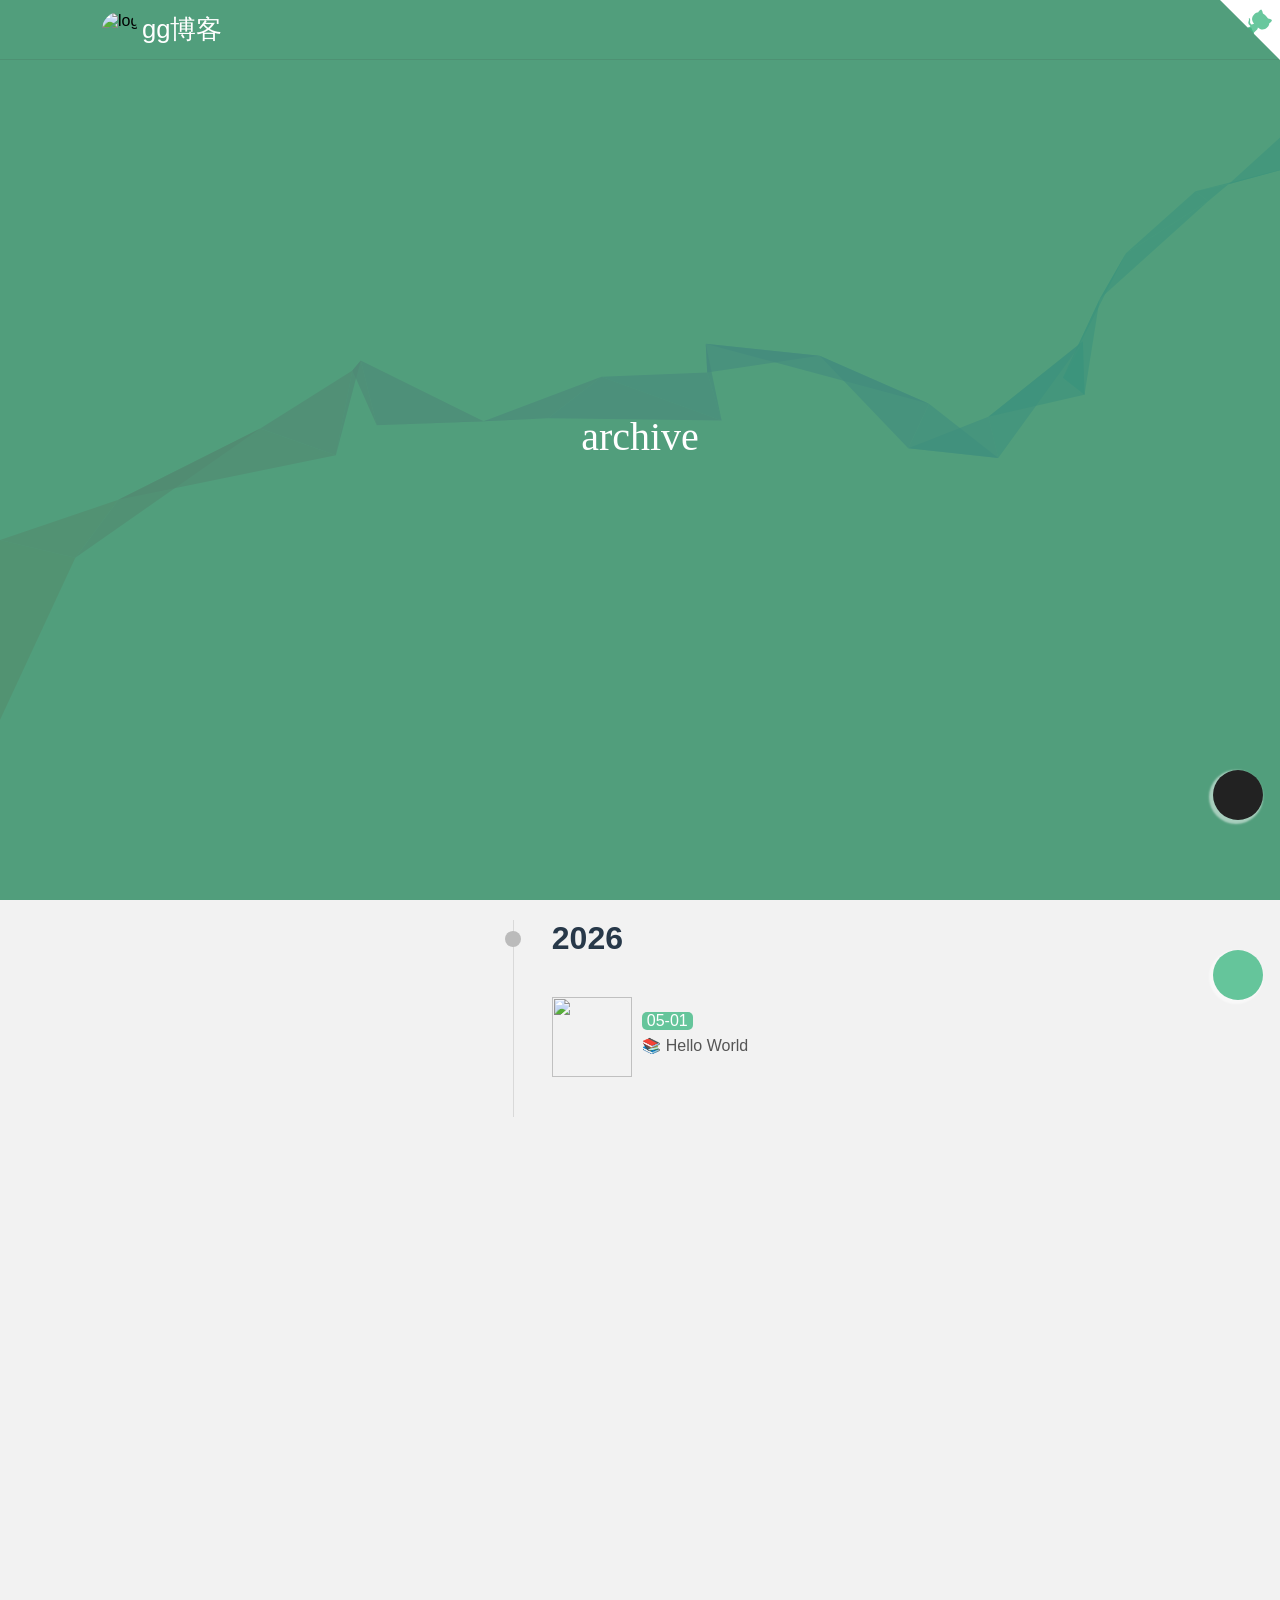
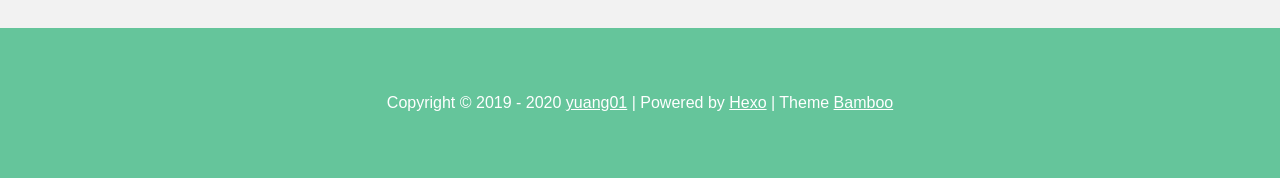
==== commit 9f21c005: "Site updated: 2026-05-01 10:57:04" ====
--- a/archives/index.html
+++ b/archives/index.html
@@ -1161,8 +1161,8 @@
 
   
     <canvas class="fireworks" style="position: fixed;left: 0;top: 0;z-index: 999; pointer-events: none;" ></canvas>
-    <script async src="https://unpkg.com/animejs@3.2.2/lib/anime.min.js"></script>
-    <script async src="/js/cursor/explosion.min.js"></script>
+    <script src="https://unpkg.com/animejs@3.2.2/lib/anime.min.js"></script>
+    <script src="/js/cursor/explosion.min.js"></script>
   
 
 
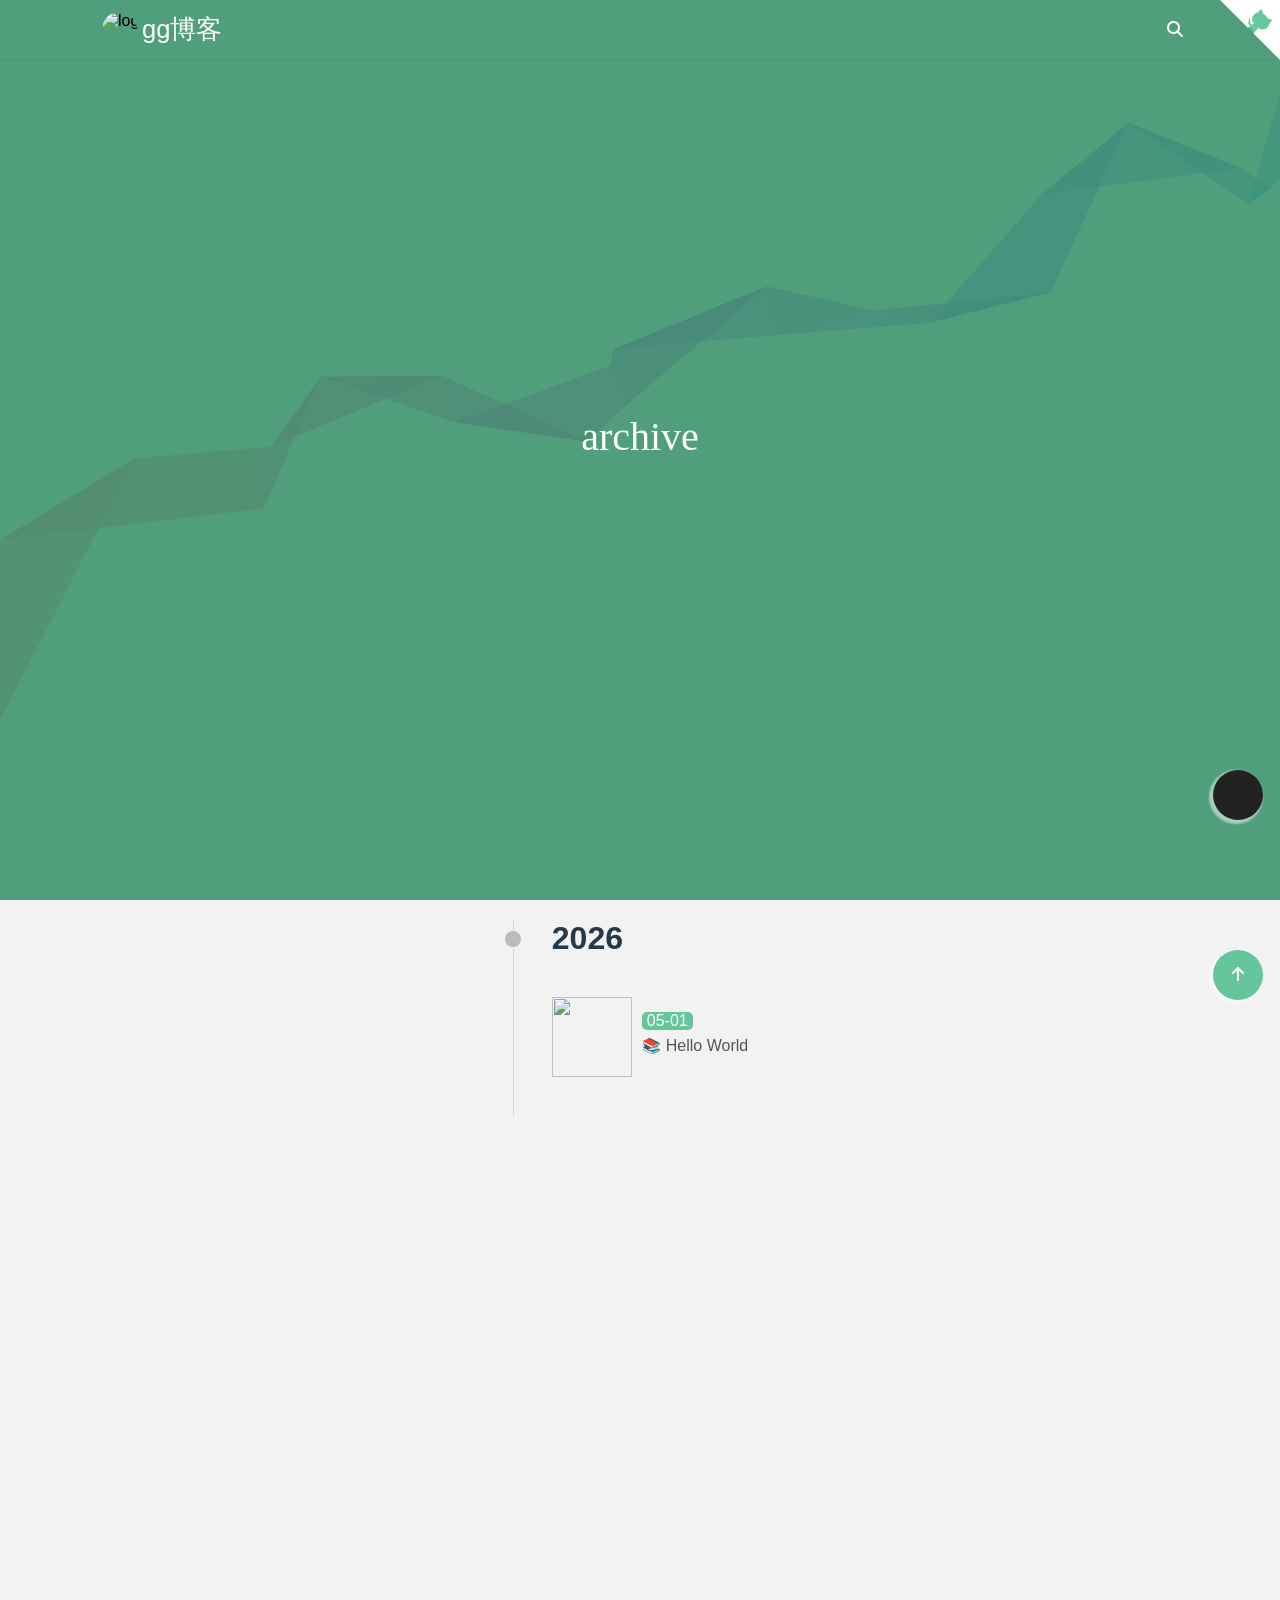
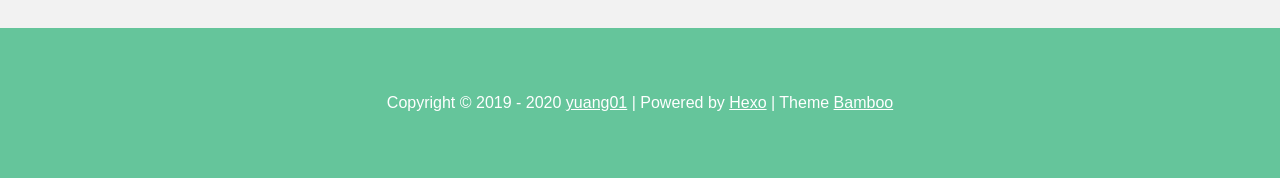
==== commit 642946de: "Site updated: 2026-05-01 11:00:13" ====
--- a/archives/index.html
+++ b/archives/index.html
@@ -15,7 +15,7 @@
 
   <link rel="icon" type="image/x-icon, image/vnd.microsoft.icon" href="/favicon.ico">
   <link rel="stylesheet" href="https://at.alicdn.com/t/font_1911880_c1nvbyezg17.css">
-  <link href="https://unpkg.com/@fortawesome/fontawesome-free/css/all.min.css" rel="stylesheet">
+  <link href="https://cdn.bootcdn.net/ajax/libs/font-awesome/6.5.1/css/all.min.css" rel="stylesheet">
   <link href="/js/swiper/swiper@5.4.1.min.css" rel="stylesheet">
   
   
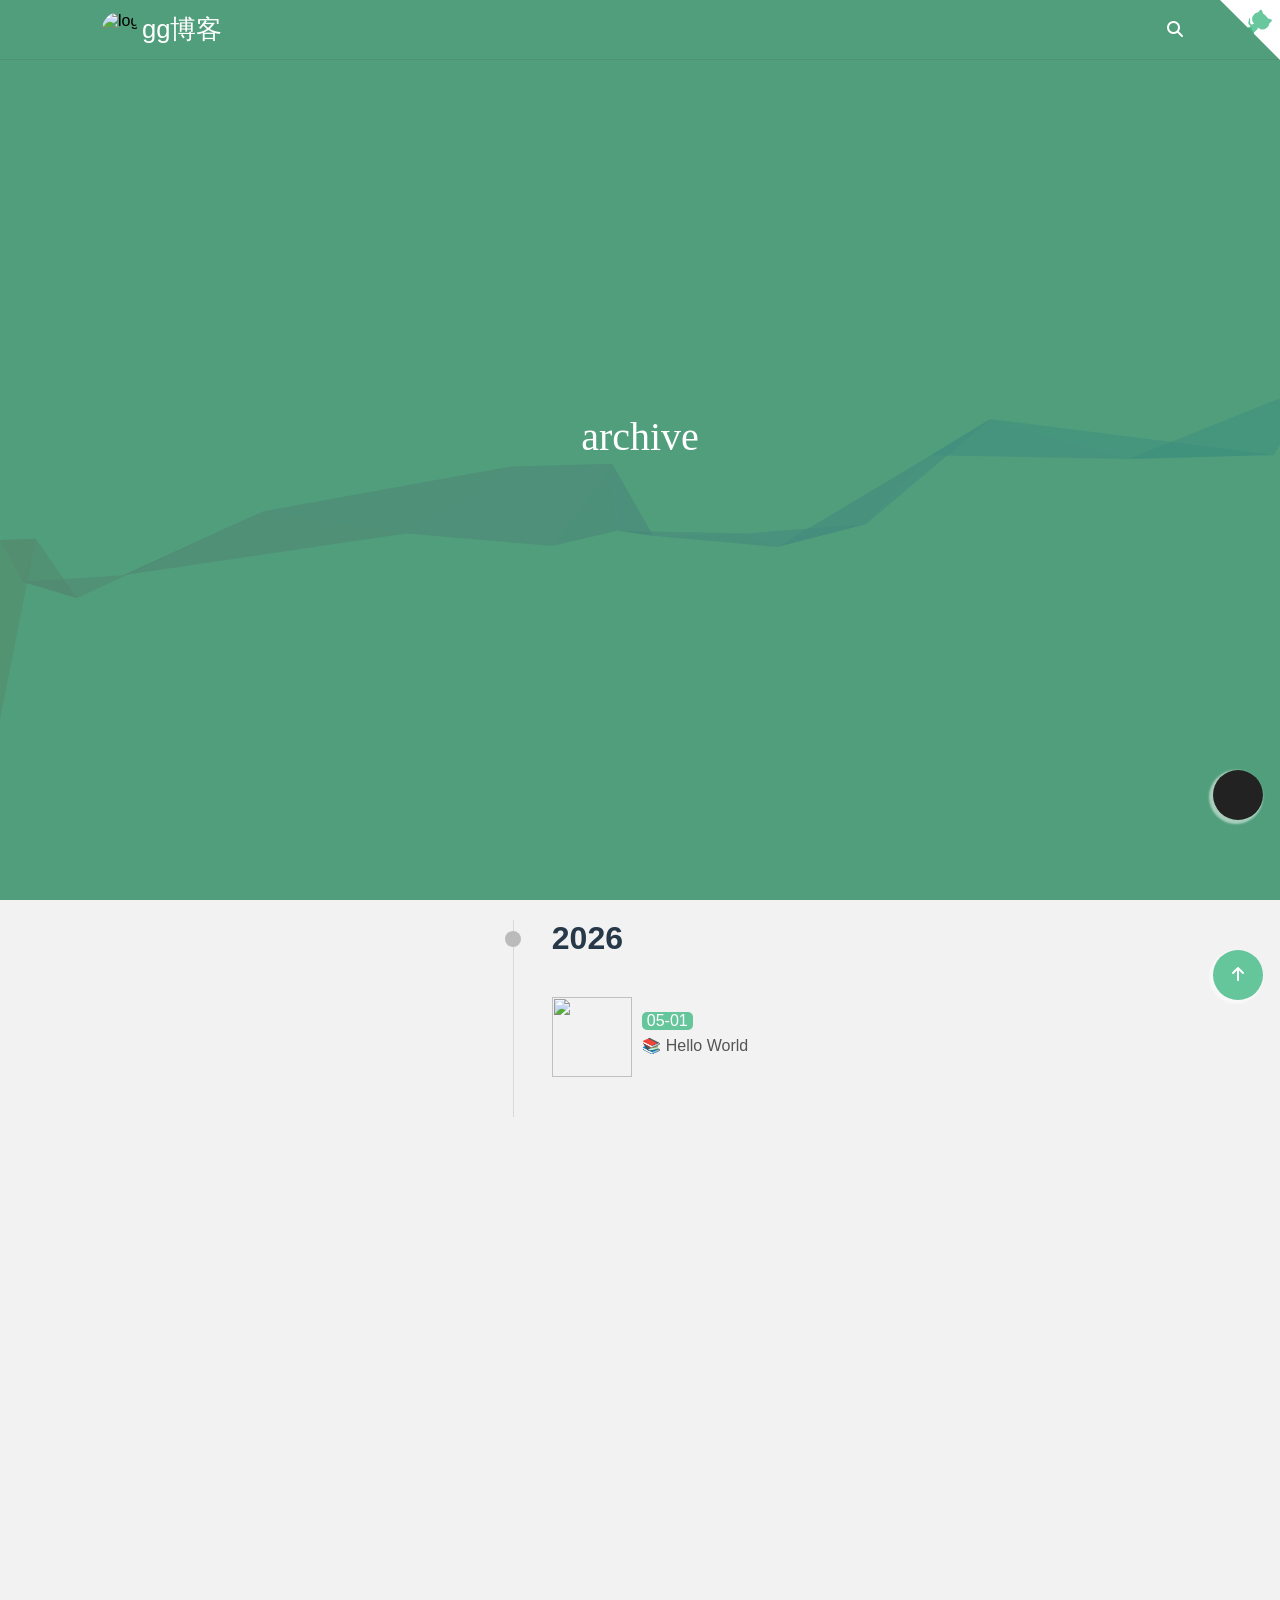
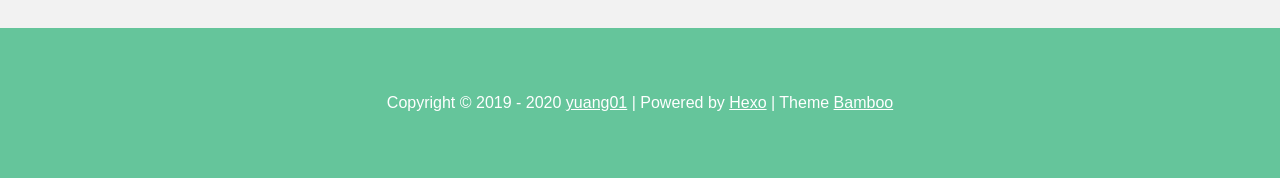
==== commit c7a72636: "Site updated: 2026-05-01 11:16:09" ====
--- a/archives/index.html
+++ b/archives/index.html
@@ -190,7 +190,7 @@
   </transition>
   <div class="drawer-box" :class="{'active': visible}">
     <div class="drawer-box-head bg-color">
-      <img class="drawer-box-head_logo lazyload placeholder" src="/medias/logo.png" class="lazyload placeholder" data-srcset="/medias/logo.png" srcset="https://pic1.zhimg.com/v2-cd38920285d125be80b3eb504052c550_b.webp" alt="logo">
+      <img class="drawer-box-head_logo lazyload placeholder" src="/medias/image.png" class="lazyload placeholder" data-srcset="/medias/image.png" srcset="https://pic1.zhimg.com/v2-cd38920285d125be80b3eb504052c550_b.webp" alt="logo">
       <h3 class="drawer-box-head_title">gg博客</h3>
       <h5 class="drawer-box-head_desc"></h5>
     </div>
@@ -200,7 +200,7 @@
         
         
           <li class="drawer-box-content_item">
-            <a target="_blank" rel="noopener" href="https://github.com/yuang01/hexo-theme-bamboo">
+            <a target="_blank" rel="noopener" href="https://github.com/worldhelloda">
               <i class="fas fa-github" aria-hidden="true"></i>
               <span>Github</span>
             </a>
@@ -260,7 +260,7 @@
     <div class="blog-title" id="author-avatar">
       
         <div class="avatar">
-          <img src="/medias/logo.png" class="lazyload placeholder" data-srcset="/medias/logo.png" srcset="https://pic1.zhimg.com/v2-cd38920285d125be80b3eb504052c550_b.webp" alt="logo">
+          <img src="/medias/image.png" class="lazyload placeholder" data-srcset="/medias/image.png" srcset="https://pic1.zhimg.com/v2-cd38920285d125be80b3eb504052c550_b.webp" alt="logo">
         </div>
       
       <a href="/" class="logo">gg博客</a>
@@ -350,7 +350,7 @@
     </nav>
   </div>
   
-    <a target="_blank" rel="noopener" href="https://github.com/yuang01/hexo-theme-bamboo" class="github-corner color-primary" aria-label="View source on GitHub"><svg width="60" height="60" viewBox="0 0 250 250" style="fill:#fff; position: absolute; top: 0; border: 0; right: 0;" aria-hidden="true"><path d="M0,0 L115,115 L130,115 L142,142 L250,250 L250,0 Z"></path><path d="M128.3,109.0 C113.8,99.7 119.0,89.6 119.0,89.6 C122.0,82.7 120.5,78.6 120.5,78.6 C119.2,72.0 123.4,76.3 123.4,76.3 C127.3,80.9 125.5,87.3 125.5,87.3 C122.9,97.6 130.6,101.9 134.4,103.2" fill="currentColor" style="transform-origin: 130px 106px;" class="octo-arm"></path><path d="M115.0,115.0 C114.9,115.1 118.7,116.5 119.8,115.4 L133.7,101.6 C136.9,99.2 139.9,98.4 142.2,98.6 C133.8,88.0 127.5,74.4 143.8,58.0 C148.5,53.4 154.0,51.2 159.7,51.0 C160.3,49.4 163.2,43.6 171.4,40.1 C171.4,40.1 176.1,42.5 178.8,56.2 C183.1,58.6 187.2,61.8 190.9,65.4 C194.5,69.0 197.7,73.2 200.1,77.6 C213.8,80.2 216.3,84.9 216.3,84.9 C212.7,93.1 206.9,96.0 205.4,96.6 C205.1,102.4 203.0,107.8 198.3,112.5 C181.9,128.9 168.3,122.5 157.7,114.1 C157.9,116.9 156.7,120.9 152.7,124.9 L141.0,136.5 C139.8,137.7 141.6,141.9 141.8,141.8 Z" fill="currentColor" class="octo-body"></path></svg></a><style>.github-corner:hover .octo-arm{animation:octocat-wave 560ms ease-in-out}@keyframes octocat-wave{0%,100%{transform:rotate(0)}20%,60%{transform:rotate(-25deg)}40%,80%{transform:rotate(10deg)}}@media (max-width:500px){.github-corner:hover .octo-arm{animation:none}.github-corner .octo-arm{animation:octocat-wave 560ms ease-in-out}}</style>
+    <a target="_blank" rel="noopener" href="https://github.com/worldhelloda" class="github-corner color-primary" aria-label="View source on GitHub"><svg width="60" height="60" viewBox="0 0 250 250" style="fill:#fff; position: absolute; top: 0; border: 0; right: 0;" aria-hidden="true"><path d="M0,0 L115,115 L130,115 L142,142 L250,250 L250,0 Z"></path><path d="M128.3,109.0 C113.8,99.7 119.0,89.6 119.0,89.6 C122.0,82.7 120.5,78.6 120.5,78.6 C119.2,72.0 123.4,76.3 123.4,76.3 C127.3,80.9 125.5,87.3 125.5,87.3 C122.9,97.6 130.6,101.9 134.4,103.2" fill="currentColor" style="transform-origin: 130px 106px;" class="octo-arm"></path><path d="M115.0,115.0 C114.9,115.1 118.7,116.5 119.8,115.4 L133.7,101.6 C136.9,99.2 139.9,98.4 142.2,98.6 C133.8,88.0 127.5,74.4 143.8,58.0 C148.5,53.4 154.0,51.2 159.7,51.0 C160.3,49.4 163.2,43.6 171.4,40.1 C171.4,40.1 176.1,42.5 178.8,56.2 C183.1,58.6 187.2,61.8 190.9,65.4 C194.5,69.0 197.7,73.2 200.1,77.6 C213.8,80.2 216.3,84.9 216.3,84.9 C212.7,93.1 206.9,96.0 205.4,96.6 C205.1,102.4 203.0,107.8 198.3,112.5 C181.9,128.9 168.3,122.5 157.7,114.1 C157.9,116.9 156.7,120.9 152.7,124.9 L141.0,136.5 C139.8,137.7 141.6,141.9 141.8,141.8 Z" fill="currentColor" class="octo-body"></path></svg></a><style>.github-corner:hover .octo-arm{animation:octocat-wave 560ms ease-in-out}@keyframes octocat-wave{0%,100%{transform:rotate(0)}20%,60%{transform:rotate(-25deg)}40%,80%{transform:rotate(10deg)}}@media (max-width:500px){.github-corner:hover .octo-arm{animation:none}.github-corner .octo-arm{animation:octocat-wave 560ms ease-in-out}}</style>
   
   
 </header>
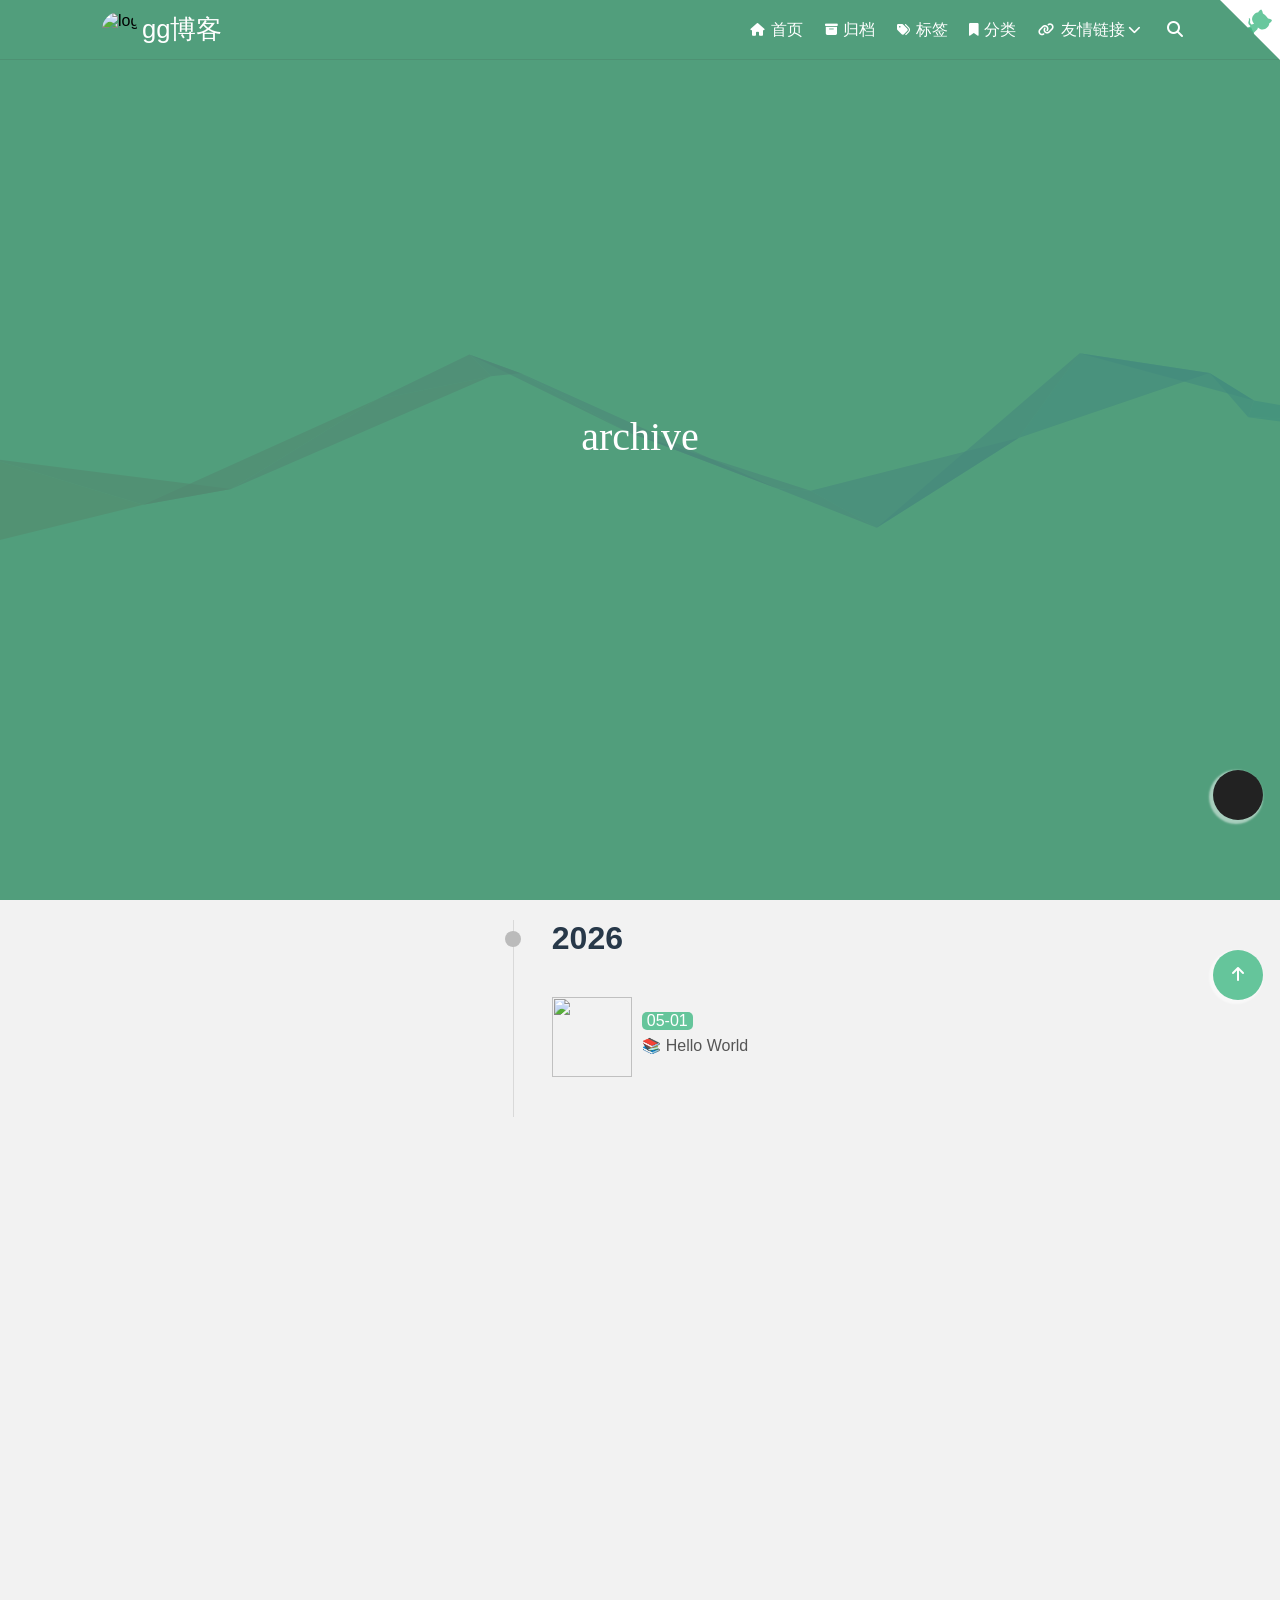
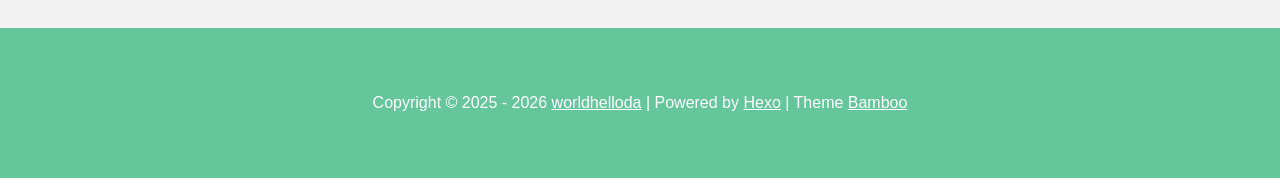
==== commit 6924fc42: "Site updated: 2026-05-01 20:30:05" ====
--- a/archives/index.html
+++ b/archives/index.html
@@ -13,16 +13,27 @@
 
   <title>归档 | gg博客</title>
 
-  <link rel="icon" type="image/x-icon, image/vnd.microsoft.icon" href="/favicon.ico">
+  <link rel="icon" type="image/png" href="/medias/image.png">
   <link rel="stylesheet" href="https://at.alicdn.com/t/font_1911880_c1nvbyezg17.css">
   <link href="https://cdn.bootcdn.net/ajax/libs/font-awesome/6.5.1/css/all.min.css" rel="stylesheet">
   <link href="/js/swiper/swiper@5.4.1.min.css" rel="stylesheet">
   
   
+    <link rel="stylesheet" href="https://cdn.jsdelivr.net/npm/live2d-widget@3.1.4/waifu.css"/>
+    <script src="https://cdn.jsdelivr.net/npm/live2d-widget@3.1.4/live2d.min.js"></script>
+    <script>
+        window.addEventListener('load', function() {
+            var live2dOpen = eval('true') || false;
+            if (!live2dOpen) {
+                localStorage.setItem('waifu-display', Date.now());
+            }
+            L2Dwidget.init();
+        });
+    </script>
+  
   
   
 <link rel="stylesheet" href="/css/animate.min.css">
-
   
 <link rel="stylesheet" href="/css/style.css">
 
@@ -69,6 +80,7 @@
     
 
 <meta name="generator" content="Hexo 7.3.0"></head>
+
 
   
   <!-- 预加载动画 -->
@@ -198,6 +210,105 @@
     <div class="drawer-box-content">
       <ul class="drawer-box-content_menu">
         
+          
+            <li class="drawer-box-content_item" style="position: relative;">
+              
+                <a href="/" class="drawer-menu-item-link">
+                  
+                    <i class="fas fa-home" aria-hidden="true"></i>
+                  
+                  <span class="name">首页</span>
+                </a>
+              
+            </li>
+          
+            <li class="drawer-box-content_item" style="position: relative;">
+              
+                <a href="/archives" class="drawer-menu-item-link">
+                  
+                    <i class="fas fa-archive" aria-hidden="true"></i>
+                  
+                  <span class="name">归档</span>
+                </a>
+              
+            </li>
+          
+            <li class="drawer-box-content_item" style="position: relative;">
+              
+                <a href="/tags" class="drawer-menu-item-link">
+                  
+                    <i class="fas fa-tags" aria-hidden="true"></i>
+                  
+                  <span class="name">标签</span>
+                </a>
+              
+            </li>
+          
+            <li class="drawer-box-content_item" style="position: relative;">
+              
+                <a href="/categories" class="drawer-menu-item-link">
+                  
+                    <i class="fas fa-bookmark" aria-hidden="true"></i>
+                  
+                  <span class="name">分类</span>
+                </a>
+              
+            </li>
+          
+            <li class="drawer-box-content_item" style="position: relative;">
+              
+                <a href="javascript:;" class="drawer-menu-item-link has-children" @click="openOrCloseMenu(4)">
+                  <span>
+                    
+                      <i class="fas fa-link"></i>
+                    
+                    <span class="name">友情链接</span>
+                  </span>
+                  <i class="fas fa-chevron-left arrow " :class="{'icon-rotate': isOpen(4)}" aria-hidden="true"></i>
+                </a>
+                <ul class="drawer-sub-menu" v-if="isOpen(4)">
+                  
+                  <li>
+                    <a href="/gallery">
+                      
+                      <i class="fas fa-music" style="margin-top: -20px;"></i>
+                      
+                      <span>图库</span>
+                    </a>
+                  </li>
+                  
+                  <li>
+                    <a href="/huoban">
+                      
+                      <i class="fas fa-film" style="margin-top: -20px;"></i>
+                      
+                      <span>友情连接</span>
+                    </a>
+                  </li>
+                  
+                  <li>
+                    <a href="/me">
+                      
+                      <i class="fas fa-film" style="margin-top: -20px;"></i>
+                      
+                      <span>关于我</span>
+                    </a>
+                  </li>
+                  
+                  <li>
+                    <a target="_blank" rel="noopener" href="http://baidu.com">
+                      
+                      <i class="fas fa-film" style="margin-top: -20px;"></i>
+                      
+                      <span>百度</span>
+                    </a>
+                  </li>
+                  
+                </ul>
+              
+            </li>
+          
+        
         
           <li class="drawer-box-content_item">
             <a target="_blank" rel="noopener" href="https://github.com/worldhelloda">
@@ -267,6 +378,103 @@
     </div>
     <nav class="navbar">
       <ul class="menu">
+        
+          
+            <li class="menu-item" style="position: relative;">
+              
+                <a href="/" class="menu-item-link" title="首页">
+                  
+                    <i class="fas fa-home" aria-hidden="true"></i>
+                  
+                  <span class="name">首页</span>
+                </a>
+              
+            </li>
+          
+            <li class="menu-item" style="position: relative;">
+              
+                <a href="/archives" class="menu-item-link" title="归档">
+                  
+                    <i class="fas fa-archive" aria-hidden="true"></i>
+                  
+                  <span class="name">归档</span>
+                </a>
+              
+            </li>
+          
+            <li class="menu-item" style="position: relative;">
+              
+                <a href="/tags" class="menu-item-link" title="标签">
+                  
+                    <i class="fas fa-tags" aria-hidden="true"></i>
+                  
+                  <span class="name">标签</span>
+                </a>
+              
+            </li>
+          
+            <li class="menu-item" style="position: relative;">
+              
+                <a href="/categories" class="menu-item-link" title="分类">
+                  
+                    <i class="fas fa-bookmark" aria-hidden="true"></i>
+                  
+                  <span class="name">分类</span>
+                </a>
+              
+            </li>
+          
+            <li class="menu-item" style="position: relative;">
+              
+                <a href="javascript:;" class="menu-item-link" title="友情链接">
+                  
+                    <i class="fas fa-link"></i>
+                  
+                  <span class="name">友情链接</span>
+                  <i class="fas fa-chevron-down arrow" aria-hidden="true"></i>
+                </a>
+                <ul class="sub-menu">
+                  
+                  <li>
+                    <a href="/gallery">
+                      
+                      <i class="fas fa-music" style="margin-top: -20px;"></i>
+                      
+                      <span>图库</span>
+                    </a>
+                  </li>
+                  
+                  <li>
+                    <a href="/huoban">
+                      
+                      <i class="fas fa-film" style="margin-top: -20px;"></i>
+                      
+                      <span>友情连接</span>
+                    </a>
+                  </li>
+                  
+                  <li>
+                    <a href="/me">
+                      
+                      <i class="fas fa-film" style="margin-top: -20px;"></i>
+                      
+                      <span>关于我</span>
+                    </a>
+                  </li>
+                  
+                  <li>
+                    <a target="_blank" rel="noopener" href="http://baidu.com">
+                      
+                      <i class="fas fa-film" style="margin-top: -20px;"></i>
+                      
+                      <span>百度</span>
+                    </a>
+                  </li>
+                  
+                </ul>
+              
+            </li>
+          
         
       </ul>
       
@@ -632,7 +840,7 @@
       
         
           <div class="footer-copyright">
-            <p>Copyright © 2019 - 2020 <a target="_blank" rel="noopener" href="https://github.com/yuang01">yuang01</a> | Powered by <a target="_blank" rel="noopener" href="https://hexo.io/zh-cn/docs/">Hexo</a> | Theme <a target="_blank" rel="noopener" href="https://github.com/yuang01/theme">Bamboo</a> </p>
+            <p>Copyright © 2025 - 2026 <a target="_blank" rel="noopener" href="https://www.ggbond112.ccwu.cc/">worldhelloda</a> | Powered by <a target="_blank" rel="noopener" href="https://hexo.io/zh-cn/docs/">Hexo</a> | Theme <a target="_blank" rel="noopener" href="https://github.com/yuang01/theme">Bamboo</a> </p>
 
           </div>
         
--- a/css/style.css
+++ b/css/style.css
@@ -178,7 +178,7 @@
   color: #fff;
 }
 .bg-floor {
-  background: url("https://pic2.zhimg.com/80/v2-a90e3e9f544549e244355039b96bd606_1440w.jpg");
+  background: url("/medias/zhuye_beijing.png");
   background-size: cover;
   transition: all 0.3s;
 }
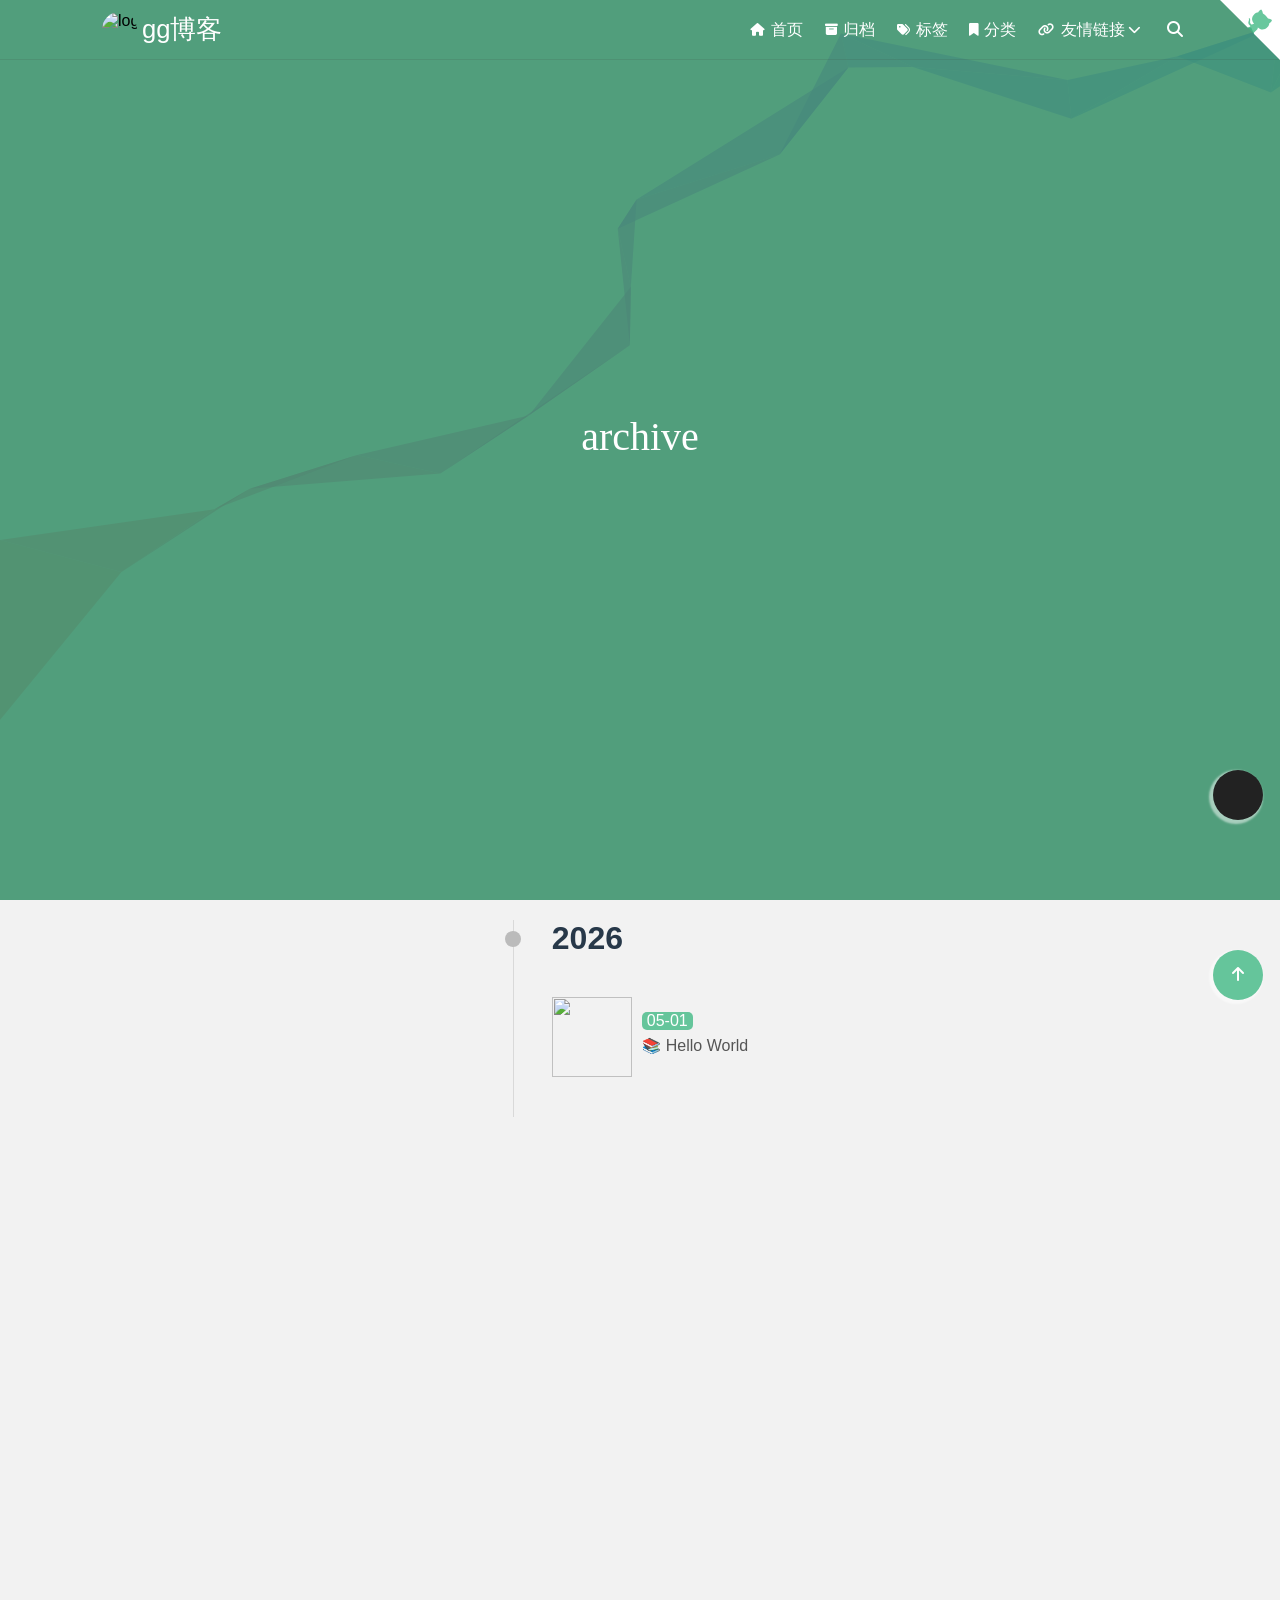
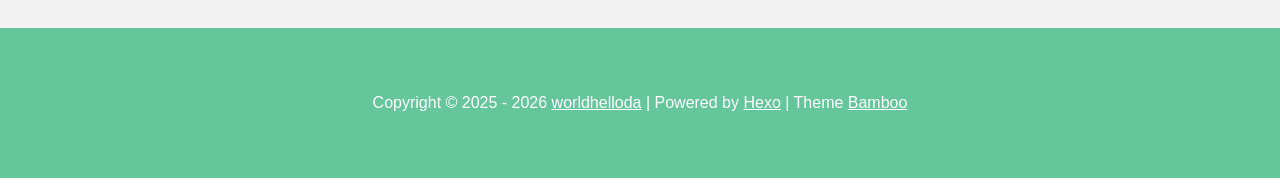
==== commit 74fb93c2: "Site updated: 2026-05-01 20:32:59" ====
--- a/archives/index.html
+++ b/archives/index.html
@@ -19,21 +19,13 @@
   <link href="/js/swiper/swiper@5.4.1.min.css" rel="stylesheet">
   
   
-    <link rel="stylesheet" href="https://cdn.jsdelivr.net/npm/live2d-widget@3.1.4/waifu.css"/>
-    <script src="https://cdn.jsdelivr.net/npm/live2d-widget@3.1.4/live2d.min.js"></script>
-    <script>
-        window.addEventListener('load', function() {
-            var live2dOpen = eval('true') || false;
-            if (!live2dOpen) {
-                localStorage.setItem('waifu-display', Date.now());
-            }
-            L2Dwidget.init();
-        });
-    </script>
+    <link rel="stylesheet" href="https://cdn.jsdelivr.net/gh/stevenjoezhang/live2d-widget@latest/waifu.css"/>
+    <script src="https://cdn.jsdelivr.net/gh/stevenjoezhang/live2d-widget@latest/autoload.min.js"></script>
   
   
   
 <link rel="stylesheet" href="/css/animate.min.css">
+
   
 <link rel="stylesheet" href="/css/style.css">
 
@@ -41,47 +33,6 @@
   
     <link href="https://unpkg.com/@fancyapps/ui@5.0/dist/fancybox/fancybox.css" rel="stylesheet">
   
-  
-    
-<link rel="stylesheet" href="/js/shareJs/share.min.css">
-
-  
-  <style>
-        @media (max-width: 992px) {
-            #waifu {
-                display: none;
-            }
-        }
-    </style>
-    <script defer src="//cdn.bootcss.com/pace/1.0.2/pace.min.js"></script>
-    <link href="//cdn.bootcss.com/pace/1.0.2/themes/pink/pace-theme-flash.css" rel="stylesheet">
-
-    
-    
-    <!-- 依赖于jquery和vue -->
-    <script src="https://unpkg.com/jquery@3.5.1/dist/jquery.min.js"></script>
-    <script src="https://unpkg.com/vue@2.6.11/dist/vue.min.js"></script>
-
-    <!-- import link -->
-    
-        
-            
-        
-            
-        
-    
-    <!-- import script -->
-    
-        
-            
-        
-            
-        
-    
-
-<meta name="generator" content="Hexo 7.3.0"></head>
-
-
   
   <!-- 预加载动画 -->
   
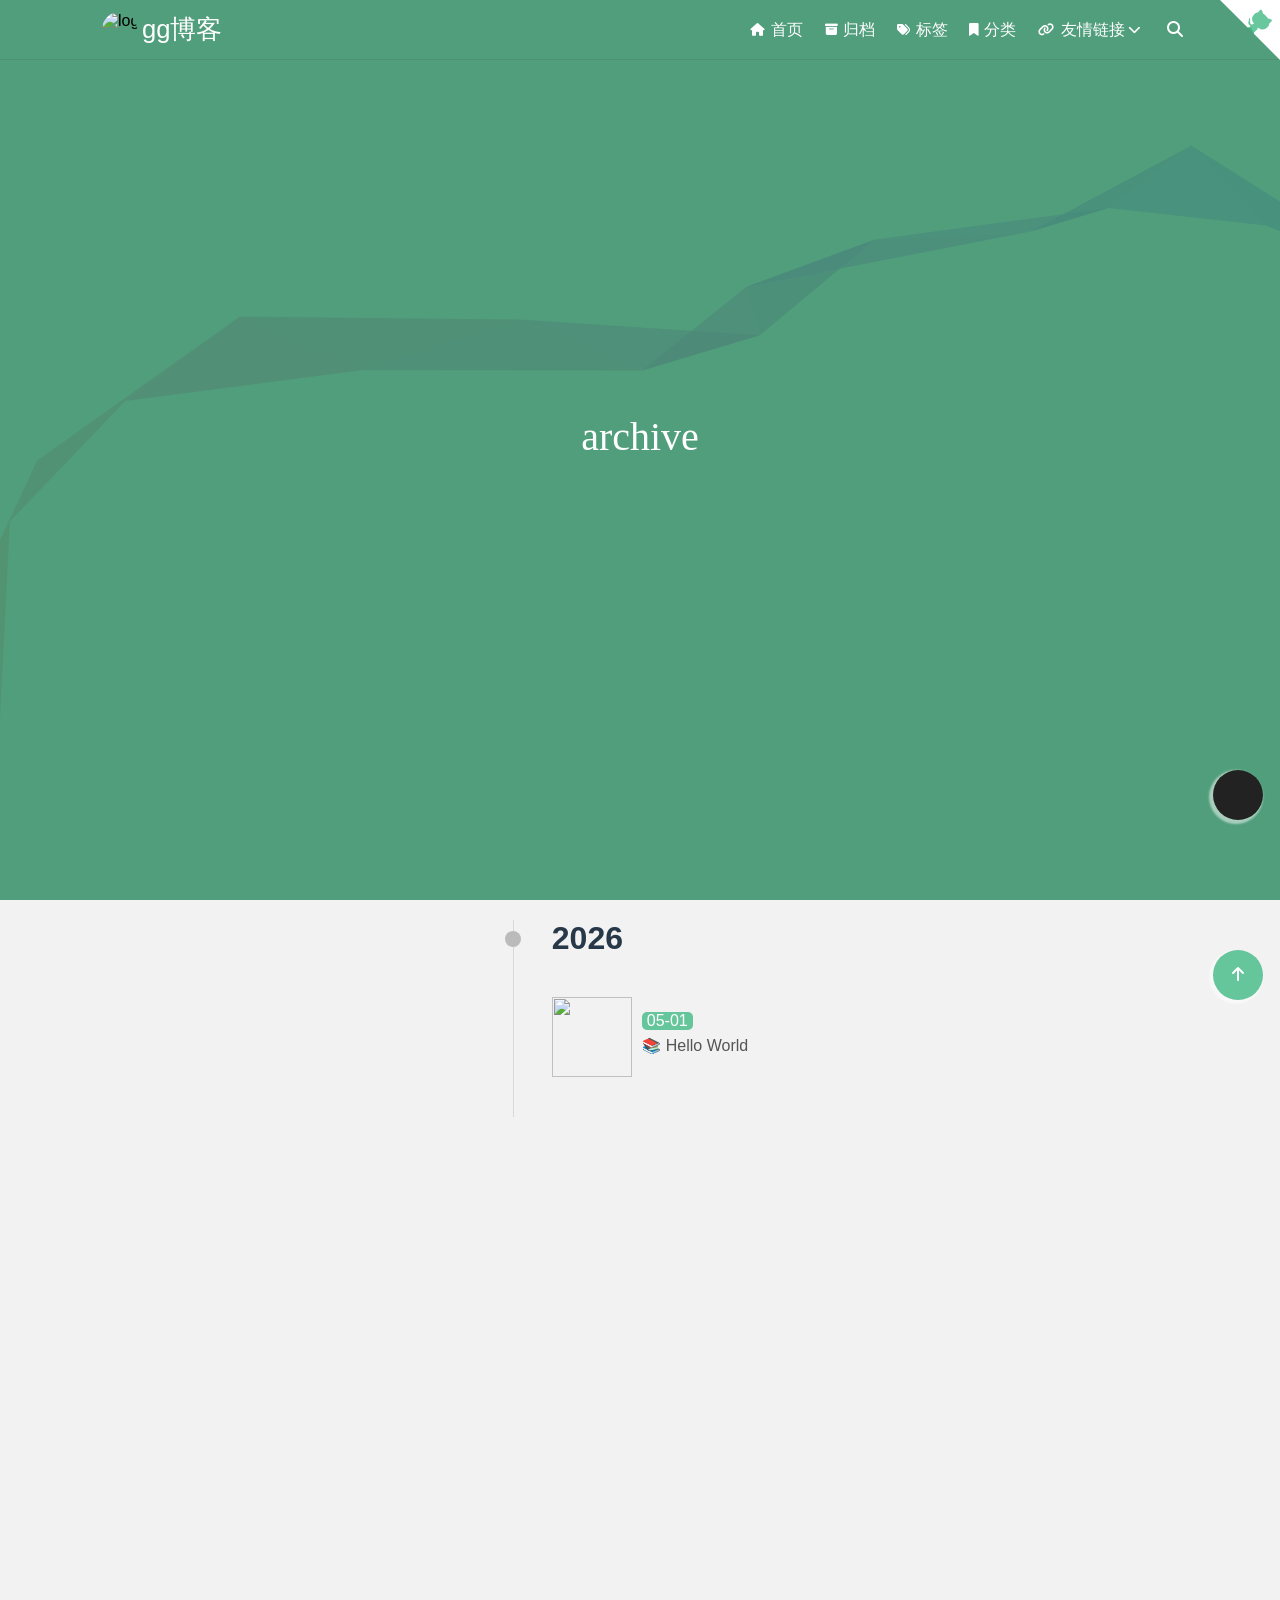
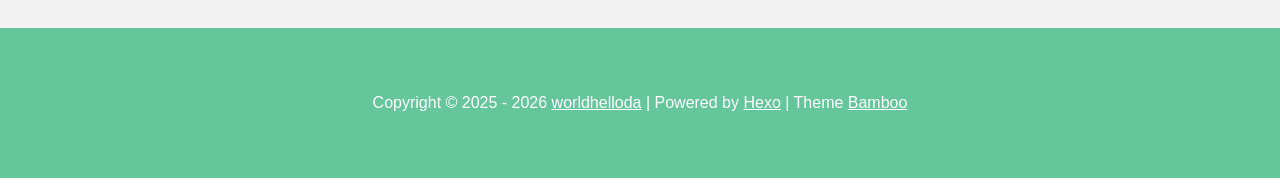
==== commit 44d34b7b: "Site updated: 2026-05-01 20:36:29" ====
--- a/archives/index.html
+++ b/archives/index.html
@@ -19,20 +19,69 @@
   <link href="/js/swiper/swiper@5.4.1.min.css" rel="stylesheet">
   
   
-    <link rel="stylesheet" href="https://cdn.jsdelivr.net/gh/stevenjoezhang/live2d-widget@latest/waifu.css"/>
-    <script src="https://cdn.jsdelivr.net/gh/stevenjoezhang/live2d-widget@latest/autoload.min.js"></script>
+    <link rel="stylesheet" href="https://cdn.jsdelivr.net/npm/live2d-widget@3.1.4/waifu.css"/>
+    <script src="https://cdn.jsdelivr.net/npm/live2d-widget@3.1.4/live2d.min.js"></script>
+    <script>
+        window.addEventListener('load', function() {
+            var live2dOpen = eval('true') || false;
+            if (!live2dOpen) {
+                localStorage.setItem('waifu-display', Date.now());
+            }
+            L2Dwidget.init();
+        });
+    </script>
   
   
   
 <link rel="stylesheet" href="/css/animate.min.css">
-
   
 <link rel="stylesheet" href="/css/style.css">
 
   
   
     <link href="https://unpkg.com/@fancyapps/ui@5.0/dist/fancybox/fancybox.css" rel="stylesheet">
-  
+    
+    
+<link rel="stylesheet" href="/js/shareJs/share.min.css">
+
+  
+  <style>
+        @media (max-width: 992px) {
+            #waifu {
+                display: none;
+            }
+        }
+    </style>
+    <script defer src="//cdn.bootcss.com/pace/1.0.2/pace.min.js"></script>
+    <link href="//cdn.bootcss.com/pace/1.0.2/themes/pink/pace-theme-flash.css" rel="stylesheet">
+
+    
+    
+    <!-- 依赖于jquery和vue -->
+    <script src="https://unpkg.com/jquery@3.5.1/dist/jquery.min.js"></script>
+    <script src="https://unpkg.com/vue@2.6.11/dist/vue.min.js"></script>
+
+    <!-- import link -->
+    
+        
+            
+        
+            
+        
+    
+    <!-- import script -->
+    
+        
+            
+        
+            
+        
+    
+
+<meta name="generator" content="Hexo 7.3.0"></head>
+
+
+
   
   <!-- 预加载动画 -->
   
--- a/js/shareJs/share.min.css
+++ b/js/shareJs/share.min.css
@@ -0,0 +1 @@
+@font-face{font-family:"socialshare";src:url("./fonts/iconfont.eot");src:url("./fonts/iconfont.eot?#iefix") format("embedded-opentype"),url("./fonts/iconfont.woff") format("woff"),url("./fonts/iconfont.ttf") format("truetype"),url("./fonts/iconfont.svg#iconfont") format("svg")}.social-share{font-family:"socialshare" !important;font-size:16px;font-style:normal;-webkit-font-smoothing:antialiased;-webkit-text-stroke-width:0.2px;-moz-osx-font-smoothing:grayscale}.social-share *{font-family:"socialshare" !important}.social-share .icon-tencent:before{content:"\f07a"}.social-share .icon-qq:before{content:"\f11a"}.social-share .icon-weibo:before{content:"\f12a"}.social-share .icon-wechat:before{content:"\f09a"}.social-share .icon-douban:before{content:"\f10a"}.social-share .icon-heart:before{content:"\f20a"}.social-share .icon-like:before{content:"\f00a"}.social-share .icon-qzone:before{content:"\f08a"}.social-share .icon-linkedin:before{content:"\f01a"}.social-share .icon-diandian:before{content:"\f05a"}.social-share .icon-facebook:before{content:"\f03a"}.social-share .icon-google:before{content:"\f04a"}.social-share .icon-twitter:before{content:"\f06a"}.social-share a{position:relative;text-decoration:none;margin:4px;display:inline-block;outline:none}.social-share .social-share-icon{position:relative;display:inline-block;width:32px;height:32px;font-size:20px;border-radius:50%;line-height:32px;border:1px solid #666;color:#666;text-align:center;vertical-align:middle;transition:background 0.6s ease-out 0s}.social-share .social-share-icon:hover{background:#666;color:#fff}.social-share .icon-weibo{color:#ff763b;border-color:#ff763b}.social-share .icon-weibo:hover{background:#ff763b}.social-share .icon-tencent{color:#56b6e7;border-color:#56b6e7}.social-share .icon-tencent:hover{background:#56b6e7}.social-share .icon-qq{color:#56b6e7;border-color:#56b6e7}.social-share .icon-qq:hover{background:#56b6e7}.social-share .icon-qzone{color:#FDBE3D;border-color:#FDBE3D}.social-share .icon-qzone:hover{background:#FDBE3D}.social-share .icon-douban{color:#33b045;border-color:#33b045}.social-share .icon-douban:hover{background:#33b045}.social-share .icon-linkedin{color:#0077B5;border-color:#0077B5}.social-share .icon-linkedin:hover{background:#0077B5}.social-share .icon-facebook{color:#44619D;border-color:#44619D}.social-share .icon-facebook:hover{background:#44619D}.social-share .icon-google{color:#db4437;border-color:#db4437}.social-share .icon-google:hover{background:#db4437}.social-share .icon-twitter{color:#55acee;border-color:#55acee}.social-share .icon-twitter:hover{background:#55acee}.social-share .icon-diandian{color:#307DCA;border-color:#307DCA}.social-share .icon-diandian:hover{background:#307DCA}.social-share .icon-wechat{position:relative;color:#7bc549;border-color:#7bc549}.social-share .icon-wechat:hover{background:#7bc549}.social-share .icon-wechat .wechat-qrcode{display:none;border:1px solid #eee;position:absolute;z-index:9;top:-205px;left:-84px;width:200px;height:192px;color:#666;font-size:12px;text-align:center;background-color:#fff;box-shadow:0 2px 10px #aaa;transition:all 200ms;-webkit-tansition:all 350ms;-moz-transition:all 350ms}.social-share .icon-wechat .wechat-qrcode.bottom{top:40px;left:-84px}.social-share .icon-wechat .wechat-qrcode.bottom:after{display:none}.social-share .icon-wechat .wechat-qrcode h4{font-weight:normal;height:26px;line-height:26px;font-size:12px;background-color:#f3f3f3;margin:0;padding:0;color:#777}.social-share .icon-wechat .wechat-qrcode .qrcode{width:105px;margin:10px auto}.social-share .icon-wechat .wechat-qrcode .qrcode table{margin:0 !important}.social-share .icon-wechat .wechat-qrcode .help p{font-weight:normal;line-height:16px;padding:0;margin:0}.social-share .icon-wechat .wechat-qrcode:after{content:'';position:absolute;left:50%;margin-left:-6px;bottom:-13px;width:0;height:0;border-width:8px 6px 6px 6px;border-style:solid;border-color:#fff transparent transparent transparent}.social-share .icon-wechat:hover .wechat-qrcode{display:block}
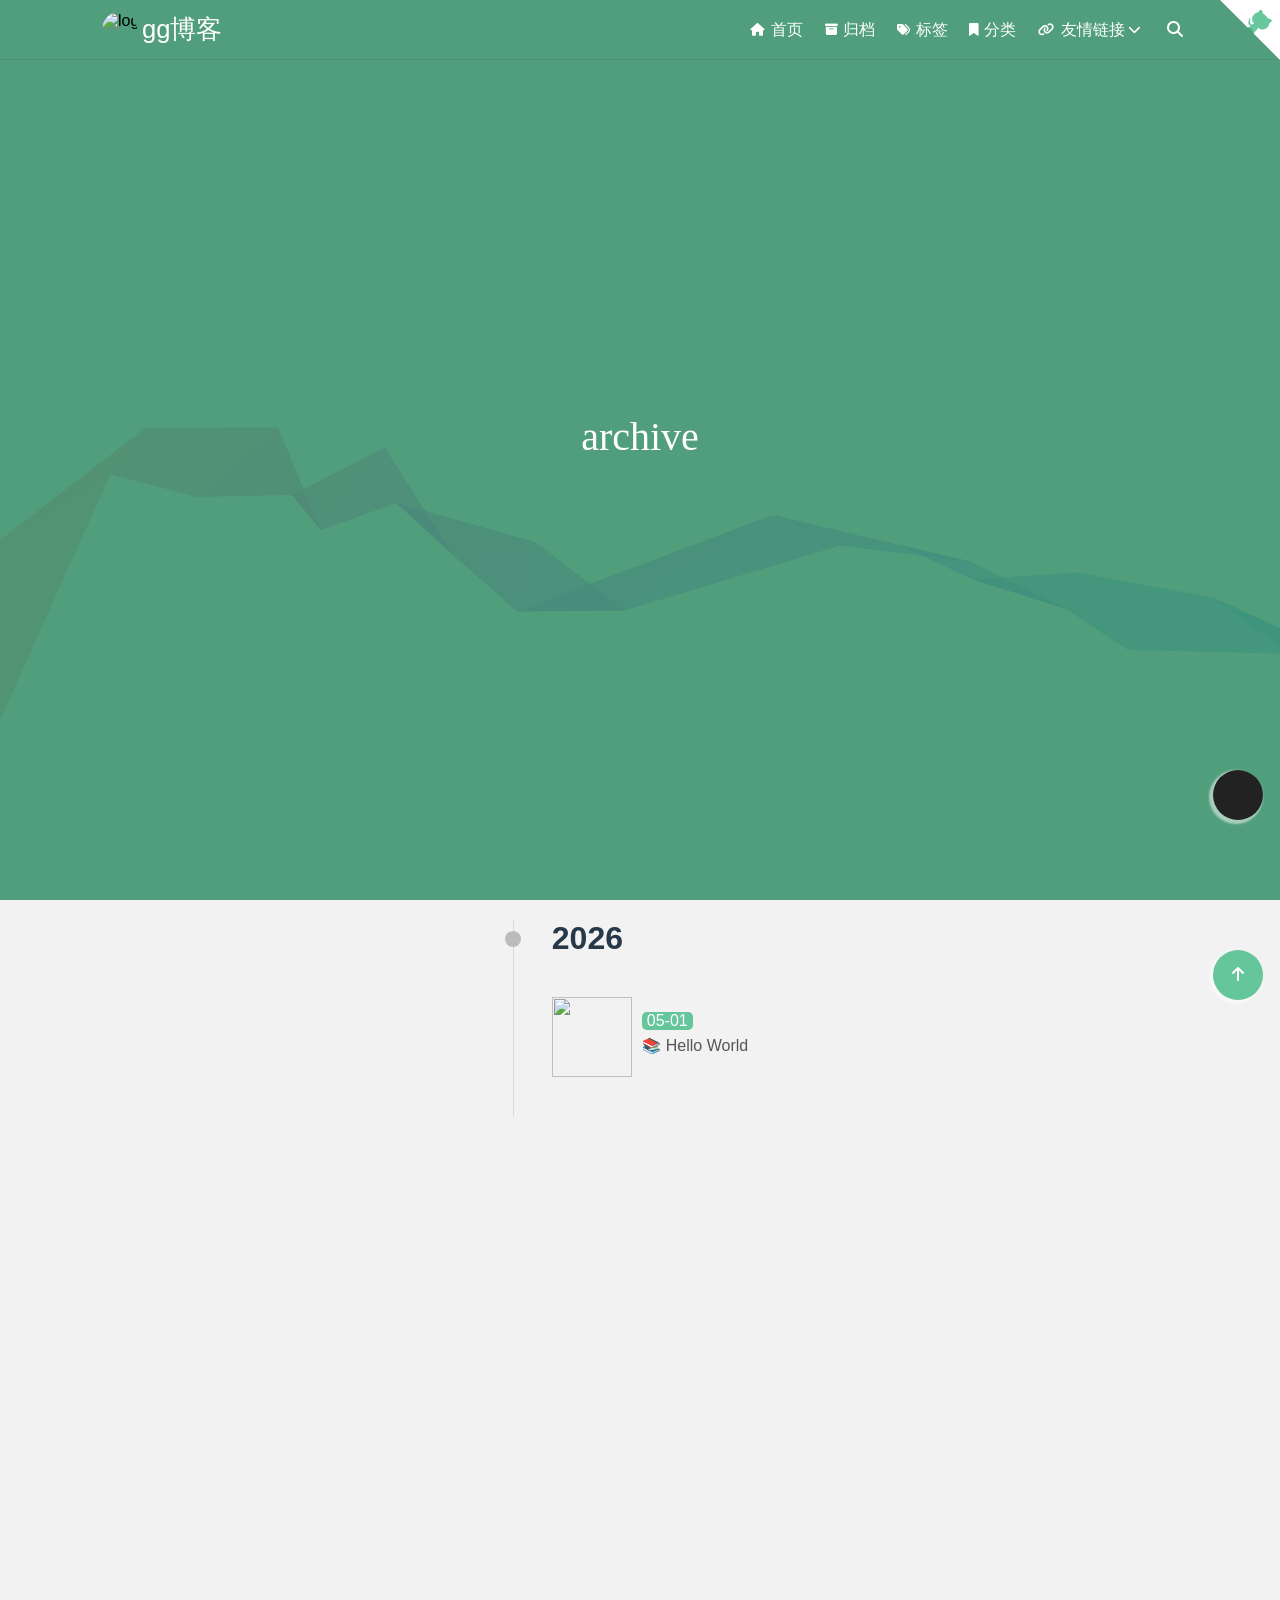
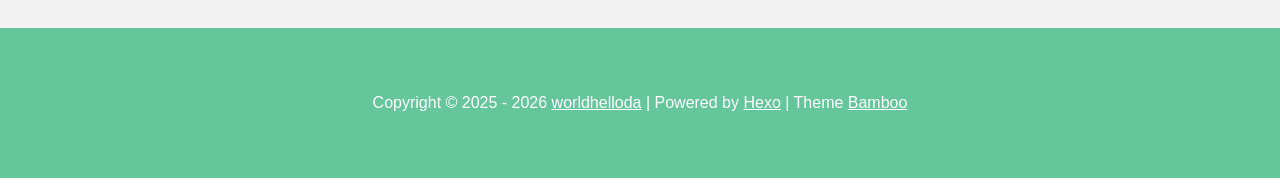
==== commit a3d8c45c: "Site updated: 2026-05-01 22:13:59" ====
--- a/archives/index.html
+++ b/archives/index.html
@@ -17,35 +17,24 @@
   <link rel="stylesheet" href="https://at.alicdn.com/t/font_1911880_c1nvbyezg17.css">
   <link href="https://cdn.bootcdn.net/ajax/libs/font-awesome/6.5.1/css/all.min.css" rel="stylesheet">
   <link href="/js/swiper/swiper@5.4.1.min.css" rel="stylesheet">
-  
-  
-    <link rel="stylesheet" href="https://cdn.jsdelivr.net/npm/live2d-widget@3.1.4/waifu.css"/>
-    <script src="https://cdn.jsdelivr.net/npm/live2d-widget@3.1.4/live2d.min.js"></script>
-    <script>
-        window.addEventListener('load', function() {
-            var live2dOpen = eval('true') || false;
-            if (!live2dOpen) {
-                localStorage.setItem('waifu-display', Date.now());
-            }
-            L2Dwidget.init();
-        });
-    </script>
-  
-  
+
+  
+
   
 <link rel="stylesheet" href="/css/animate.min.css">
   
 <link rel="stylesheet" href="/css/style.css">
 
-  
+
   
     <link href="https://unpkg.com/@fancyapps/ui@5.0/dist/fancybox/fancybox.css" rel="stylesheet">
-    
+  
+  
     
 <link rel="stylesheet" href="/js/shareJs/share.min.css">
 
   
-  <style>
+    <style>
         @media (max-width: 992px) {
             #waifu {
                 display: none;
@@ -56,12 +45,10 @@
     <link href="//cdn.bootcss.com/pace/1.0.2/themes/pink/pace-theme-flash.css" rel="stylesheet">
 
     
-    
-    <!-- 依赖于jquery和vue -->
+
     <script src="https://unpkg.com/jquery@3.5.1/dist/jquery.min.js"></script>
     <script src="https://unpkg.com/vue@2.6.11/dist/vue.min.js"></script>
 
-    <!-- import link -->
     
         
             
@@ -69,7 +56,6 @@
             
         
     
-    <!-- import script -->
     
         
             
@@ -79,9 +65,6 @@
     
 
 <meta name="generator" content="Hexo 7.3.0"></head>
-
-
-
   
   <!-- 预加载动画 -->
   
